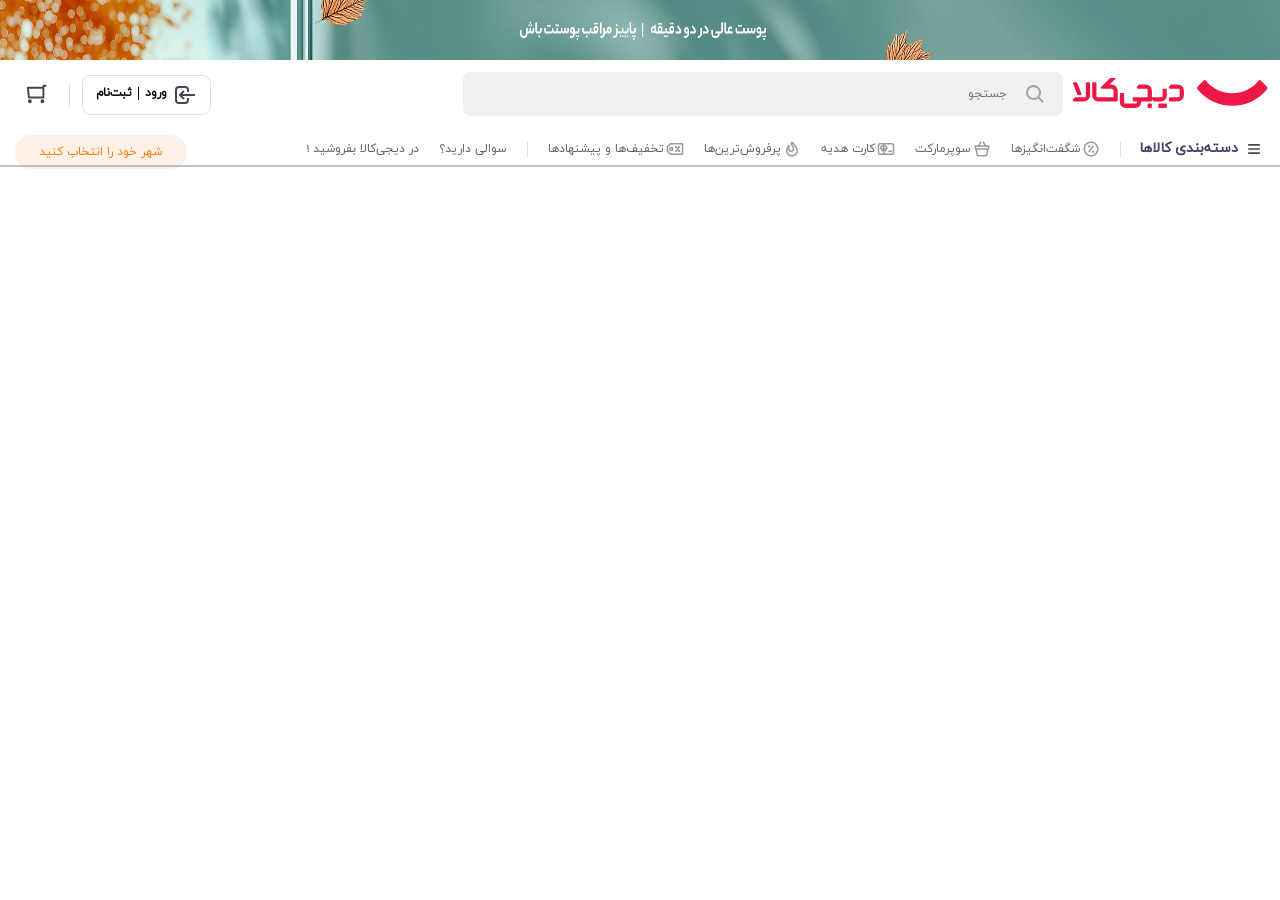
==== index.html @ f6e6ed66 "1.0.0" ====
<!DOCTYPE html>
<html lang="en" dir="rtl">
  <head>
    <meta charset="UTF-8" />
    <meta name="viewport" content="width=device-width, initial-scale=1.0" />
    <link rel="stylesheet" href="./css/main.css" type="text/css" />
    <title>فروشگاه اینترنتی دیجی‌کالا</title>
  </head>
  <body>
    <main>
      <img src="./images/ad/ad.gif" alt="ad" class="ad" />
      <!-- header--starts -->
      <header>
        <div class="headertop">
          <div class="headerlogo">
            <img src="./images/Logos/full-horizontal.svg" alt="digikala" />
          </div>
          <div class="searchboxheader">
            <div class="searchboxcontainer">
              <svg viewBox="0 0 24 24">
                <path
                  fill-rule="evenodd"
                  d="M10.5 18a7.5 7.5 0 115.973-2.963l4.369 4.246-1.394 1.434-4.387-4.263A7.467 7.467 0 0110.5 18zm5.5-7.5a5.5 5.5 0 11-11 0 5.5 5.5 0 0111 0z"
                  clip-rule="evenodd"
                ></path>
              </svg>
              <input type="text" placeholder="جستجو" required />
            </div>
          </div>
          <div class="headerbtns">
            <div class="register">
              <svg viewBox="0 0 24 24">
                <path
                  fill-rule="evenodd"
                  d="M16 15h-2v2a2 2 0 01-2 2H6a2 2 0 01-2-2V7a2 2 0 012-2h6a2 2 0 012 2v2h2V7a4 4 0 00-4-4H6a4 4 0 00-4 4v10a4 4 0 004 4h6a4 4 0 004-4v-2zm6-4H9.414l2.293-2.293-1.414-1.414-4 4a1 1 0 000 1.414l4 4 1.414-1.414L9.414 13H22v-2z"
                  clip-rule="evenodd"
                ></path>
              </svg>
              <span class="vorod">ورود</span>
              <span class="vr__line1"></span>
              <span class="sabtnam">ثبت‌نام</span>
            </div>
            <span class="vr__line2"></span>
            <svg class="cartsvg" viewBox="0 0 24 24">
              <path
                fill-rule="evenodd"
                d="M20 4h2V2h-3a1 1 0 00-1 1v1H3a1 1 0 00-.995 1.1l1 10A1 1 0 004 16h15a1 1 0 001-1V4zm-2 17a2 2 0 110-4 2 2 0 010 4zM5 21a2 2 0 110-4 2 2 0 010 4zm13-7V6H4.105l.8 8H18z"
                clip-rule="evenodd"
              ></path>
            </svg>
          </div>
        </div>
        <div class="headerbottem">
          <nav>
            <div class="navcat">
              <svg viewBox="0 0 24 24">
                <path
                  fill-rule="evenodd"
                  d="M19 8V6H5v2h14zm0 3v2H5v-2h14zm0 5v2H5v-2h14z"
                  clip-rule="evenodd"
                ></path>
              </svg>
              <span>دسته‌بندی کالا‌ها</span>
            </div>
            <div class="navcatcontainer">
              <span class="vr__line"></span>
              <div class="navitem">
                <svg viewBox="0 0 24 24">
                  <path
                    fill-rule="evenodd"
                    d="M15.112 2.234c.687.231 1.153.525 1.895 1.171l.536.474.109.09.142.104.653.42c.837.54 1.244.9 1.663 1.495.381.542.579 1 .794 1.841l.226.941.053.185.049.142.285.719c.36.914.483 1.457.483 2.184 0 .728-.124 1.27-.483 2.184l-.246.615-.08.22-.06.211-.227.941c-.215.842-.413 1.3-.795 1.843-.416.59-.822.95-1.646 1.483l-.67.431-.14.104-.176.147-.471.417c-.742.646-1.208.94-1.898 1.172-.688.23-1.206.272-2.224.199l-.687-.052-.197-.006-.086.001-.212.01-.586.047c-1.018.073-1.537.03-2.23-.201-.686-.231-1.152-.524-1.893-1.17l-.594-.522-.144-.111-.103-.072-.619-.395c-.821-.532-1.229-.894-1.643-1.483-.417-.593-.614-1.085-.855-2.085l-.146-.621-.061-.225-.06-.179-.285-.719C2.123 13.27 2 12.729 2 12c0-.727.124-1.27.483-2.184l.285-.717.082-.258.039-.147.146-.621.118-.46c.195-.707.39-1.131.737-1.624.414-.59.82-.95 1.643-1.483l.552-.352.153-.104.16-.123.124-.105.47-.417c.743-.646 1.209-.94 1.897-1.171.69-.232 1.209-.274 2.227-.2l.7.052.228.005.275-.013.564-.044c1.02-.074 1.539-.031 2.229.2zm-1.931 1.784l-.89.065c-.105.006-.2.008-.291.008l-.275-.007-.156-.009-.563-.044-.385-.024c-.514-.024-.767.012-1.094.122l-.108.039c-.35.132-.62.313-1.138.767l-.55.486-.155.125-.142.107-.23.158-.72.462c-.517.343-.733.545-.958.866-.23.326-.347.596-.51 1.247l-.193.815-.05.19-.05.17-.094.271-.345.87C4.061 11.287 4 11.594 4 12l.002.12c.012.35.082.65.282 1.18l.37.934.07.21.074.257.219.914c.162.65.28.92.51 1.247.247.352.485.564 1.121.973l.559.356c.118.077.204.138.296.207l.073.056.241.2.464.411c.569.5.839.67 1.241.805.404.135.694.159 1.484.1l.306-.025.555-.034.133-.002c.09 0 .186.003.291.008l.166.01.536.043c.79.059 1.08.035 1.478-.098.407-.138.678-.308 1.247-.807l.387-.344.212-.182.181-.142.186-.133.108-.073.721-.462c.518-.342.735-.546.96-.866.25-.357.367-.644.554-1.431l.091-.391c.032-.138.059-.245.084-.34l.075-.26.094-.273.345-.869c.223-.587.284-.894.284-1.299 0-.405-.061-.712-.284-1.299l-.37-.934-.095-.293-.075-.274-.149-.631-.098-.39c-.109-.402-.203-.64-.34-.865l-.115-.175c-.226-.32-.441-.523-.96-.866l-.624-.4a7.664 7.664 0 01-.255-.17l-.212-.157-.155-.126-.697-.613c-.42-.357-.669-.516-.977-.634l-.218-.074c-.322-.098-.603-.12-1.195-.081zM16 15.5a1.5 1.5 0 10-3 0 1.5 1.5 0 003 0zm-1.8-8.1l1.6 1.2-6 8-1.6-1.2 6-8zM11 8.5a1.5 1.5 0 10-3 0 1.5 1.5 0 003 0z"
                    clip-rule="evenodd"
                  ></path>
                </svg>
                <span>شگفت‌انگیزها</span>
              </div>
              <div class="navitem">
                <svg viewBox="0 0 24 24">
                  <path
                    fill-rule="evenodd"
                    d="M17.118034,7 L20,7 C21.1045695,7 22,7.8954305 22,9 L22,11 C22,11.8400191 21.4821261,12.5590822 20.7482321,12.8553354 C20.7516471,12.9031122 20.7533839,12.9513533 20.7533839,13 C20.7533839,13.1459247 20.7374136,13.2914111 20.7057581,13.4338609 L19.1502025,20.4338609 C18.9468525,21.348936 18.1352257,22 17.1978284,22 L6.80217161,22 C5.86477431,22 5.05314751,21.348936 4.84979749,20.4338609 L3.29424193,13.4338609 C3.25094564,13.2390276 3.23766963,13.0445179 3.25133987,12.8551625 C2.51767261,12.5588026 2,11.8398557 2,11 L2,9 C2,7.8954305 2.8954305,7 4,7 L6.88196601,7 L9.10557281,2.5527864 C9.35256206,2.05880791 9.9532351,1.85858356 10.4472136,2.10557281 C10.9411921,2.35256206 11.1414164,2.9532351 10.8944272,3.4472136 L9.11803399,7 L14.881966,7 L13.1055728,3.4472136 C12.8585836,2.9532351 13.0588079,2.35256206 13.5527864,2.10557281 C14.0467649,1.85858356 14.6474379,2.05880791 14.8944272,2.5527864 L17.118034,7 Z M18.0002188,9 C17.9999331,9.36654113 17.7973775,9.71934526 17.4472136,9.89442719 C16.9532351,10.1414164 16.3525621,9.94119209 16.1055728,9.4472136 L15.881966,9 L8.11803399,9 L7.89442719,9.4472136 C7.64743794,9.94119209 7.0467649,10.1414164 6.5527864,9.89442719 C6.20262255,9.71934526 6.00006692,9.36654113 5.99978125,9 L4,9 L4,11 L20,11 L20,9 L18.0002188,9 Z M5.24661605,13 L6.80217161,20 L17.1978284,20 L18.7533839,13 L5.24661605,13 Z"
                  />
                </svg>
                <span>سوپرمارکت</span>
              </div>
              <div class="navitem">
                <svg viewBox="0 0 18 18">
                  <path d="M11.25 10.5H15V12h-3.75v-1.5z"></path>
                  <path
                    fill-rule="evenodd"
                    d="M3 3h12a2.25 2.25 0 012.25 2.25v7.5A2.25 2.25 0 0115 15H3a2.25 2.25 0 01-2.25-2.25v-7.5A2.25 2.25 0 013 3zm0 1.5a.75.75 0 00-.75.75v7.5c0 .414.336.75.75.75h3v-2.69l-.97.97-1.06-1.06.988-.989A2.25 2.25 0 116 5.378V4.5H3zm3 3.75V7.5a.75.75 0 10-.75.75H6zm1.5-2.872V4.5H15a.75.75 0 01.75.75v7.5a.75.75 0 01-.75.75H7.5v-2.69l.97.97 1.06-1.06-.988-.989A2.25 2.25 0 107.5 5.378zm0 2.872h.75a.75.75 0 10-.75-.75v.75z"
                    clip-rule="evenodd"
                  ></path>
                </svg>
                <span>کارت هدیه</span>
              </div>
              <div class="navitem">
                <svg viewBox="0 0 24 24">
                  <path
                    fill-rule="evenodd"
                    d="M12.015 9.105c.222.397.41.73.466.842.361.724.519 1.31.519 2.053a2 2 0 01-4 0l.003-4.557c0-.953-1.206-1.367-1.79-.613C5.087 9.572 4 11.906 4 13.889 4 18.365 7.578 22 12 22c4.422 0 8-3.635 8-8.111 0-2.968-2.45-6.78-7.295-11.598a1 1 0 00-1.6.262c-.807 1.615-.807 3.28 0 4.894.178.356.582 1.076.91 1.658zM7 12a4 4 0 108 0c0-1.078-.238-1.962-.73-2.947-.079-.156-.31-.569-.566-1.024a50.532 50.532 0 01-.81-1.476c-.273-.546-.404-1.079-.393-1.612C16.18 8.811 18 11.834 18 13.889 18 17.267 15.31 20 12 20s-6-2.733-6-6.111c0-.87.33-1.925 1-3.154V12z"
                    clip-rule="evenodd"
                  ></path>
                </svg>
                <span>پرفروش‌ترین‌ها</span>
              </div>
              <div class="navitem">
                <svg viewBox="0 0 24 24">
                  <path
                    fill-rule="evenodd"
                    d="M22 4a1 1 0 011 1v14a1 1 0 01-1 1H6a1 1 0 01-.707-.293l-4-4A1 1 0 011 15V9a1 1 0 01.293-.707l4-4A1 1 0 016 4h16zm-1 2H6.414L3 9.414v5.172L6.414 18H21V6zm-6 3.5a1.5 1.5 0 11-3 0 1.5 1.5 0 013 0zm2.5 6.5a1.5 1.5 0 100-3 1.5 1.5 0 000 3zM10 12a3 3 0 11-6 0 3 3 0 016 0zm-4 0a1 1 0 102 0 1 1 0 00-2 0zm12.848-3.47l-5 8-1.696-1.06 5-8 1.696 1.06z"
                    clip-rule="evenodd"
                  ></path>
                </svg>
                <span>تخفیف‌ها و پیشنهادها</span>
              </div>
              <span class="vr__line"></span>
              <div class="navitem">
                <span>سوالی دارید؟ </span>
              </div>
              <div class="navitem">
                <span>در دیجی‌کالا بفروشید ! </span>
              </div>
            </div>
            <div class="loc">
              <div class="locplace">
                <svg></svg>
                <span>شهر خود را انتخاب کنید</span>
              </div>
            </div>
          </nav>
        </div>
      </header>
      <!-- header---Ends -->
    </main>
  </body>
</html>
---- css/main.css ----
@import "./setting.css";
@import "./header.css";
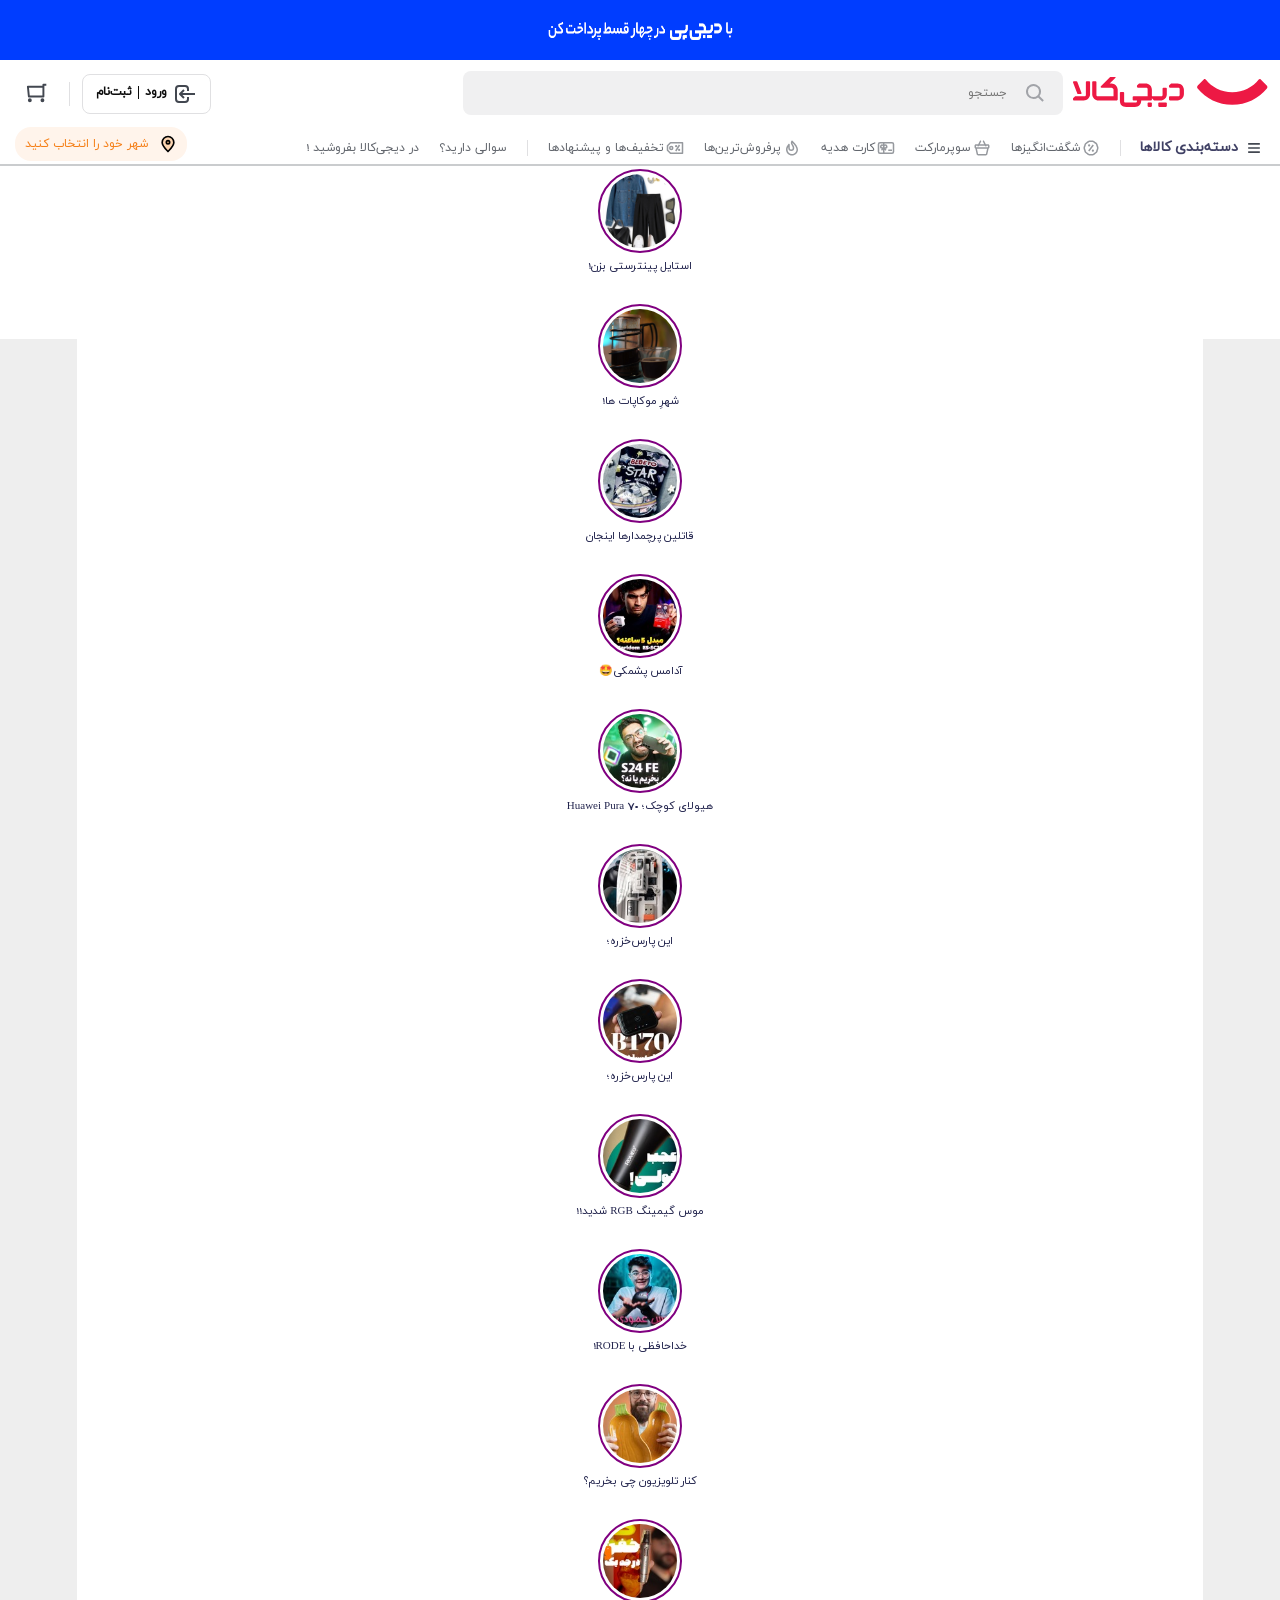
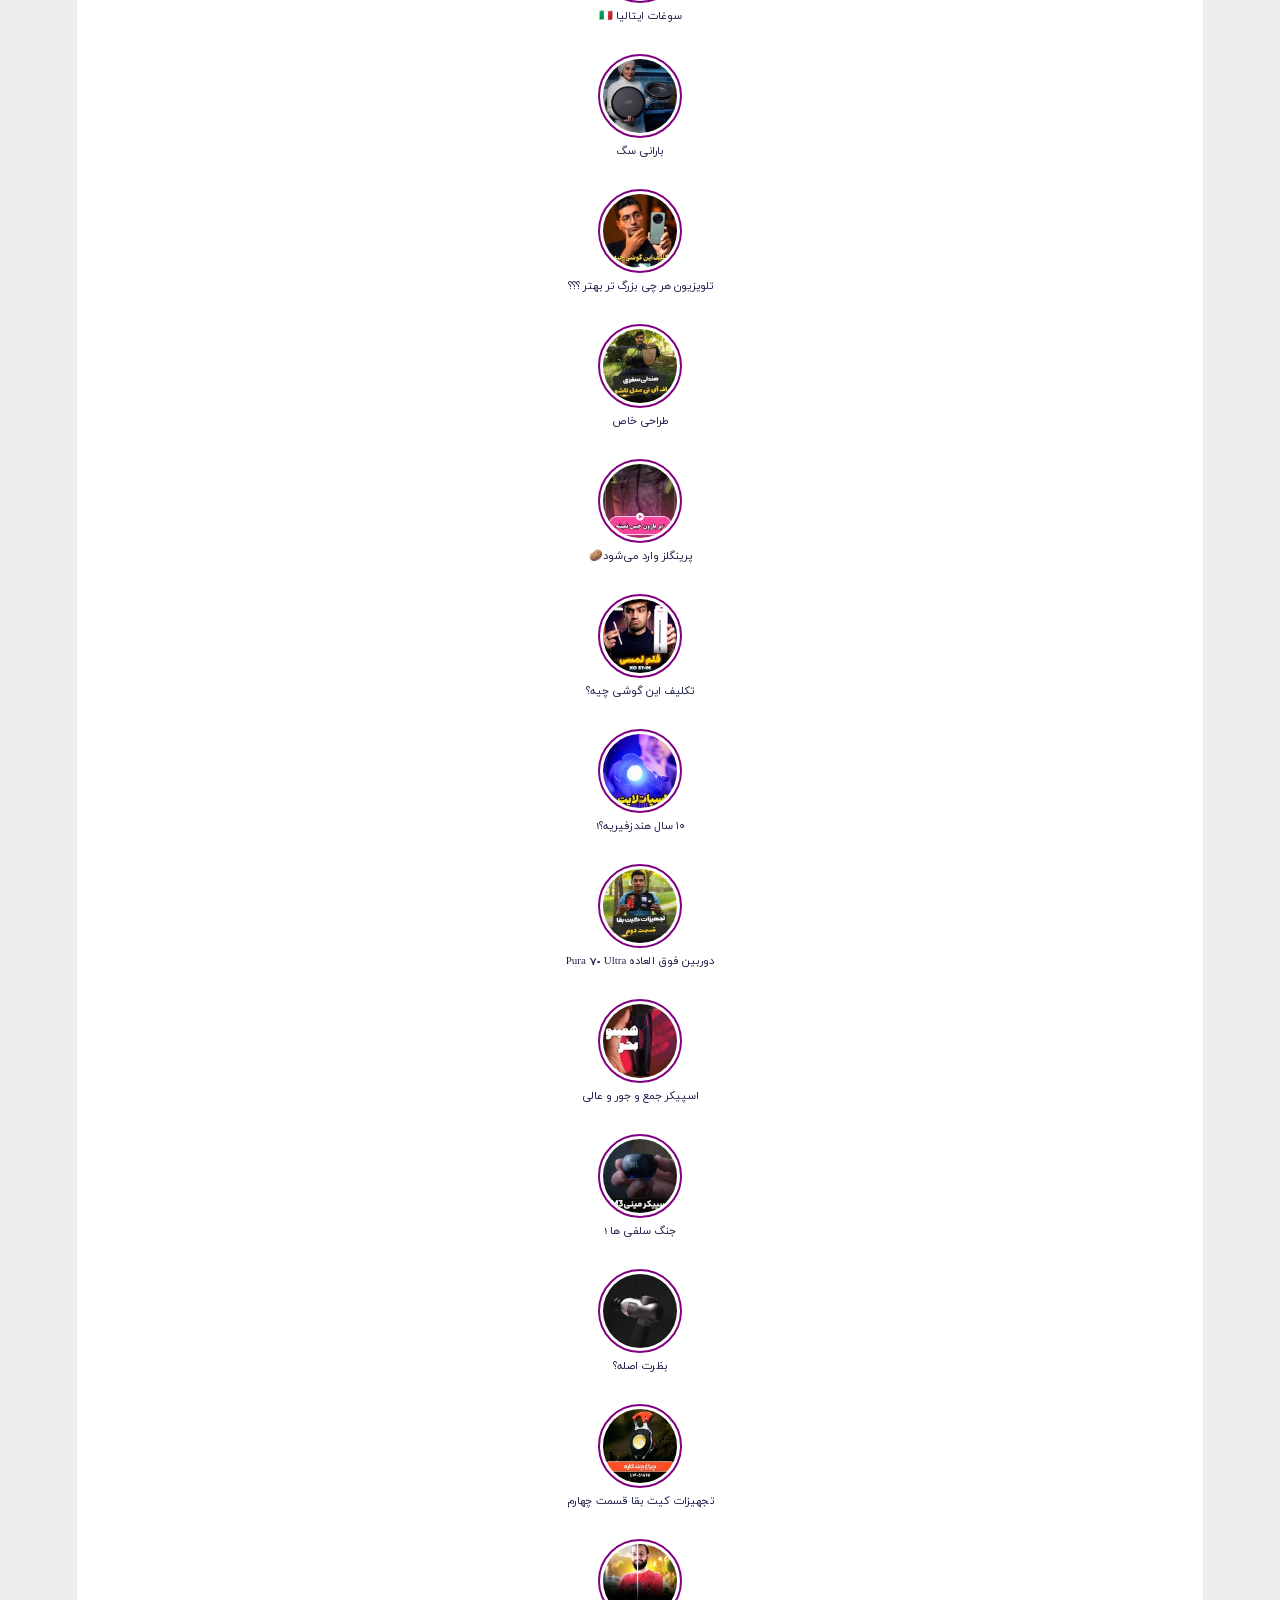
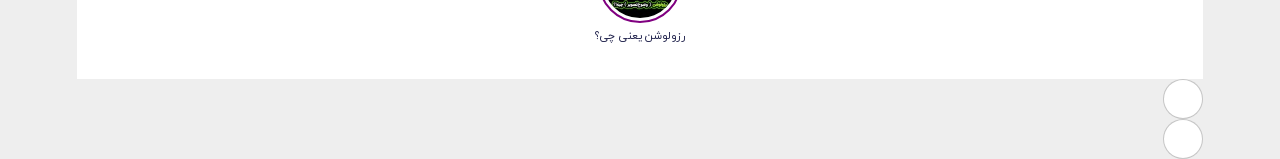
==== commit c09ecd42: "1.0.l" ====
--- a/index.html
+++ b/index.html
@@ -3,6 +3,7 @@
   <head>
     <meta charset="UTF-8" />
     <meta name="viewport" content="width=device-width, initial-scale=1.0" />
+    <link rel="stylesheet" href="./node_modules/swiper/swiper-bundle.min.css" />
     <link rel="stylesheet" href="./css/main.css" type="text/css" />
     <title>فروشگاه اینترنتی دیجی‌کالا</title>
   </head>
@@ -124,7 +125,22 @@
             </div>
             <div class="loc">
               <div class="locplace">
-                <svg></svg>
+                <svg viewBox="0 0 24 24">
+                  <path
+                    d="M12 21C15.5 17.4 19 14.1764 19 10.2C19 6.22355 15.866 3 12 3C8.13401 3 5 6.22355 5 10.2C5 14.1764 8.5 17.4 12 21Z"
+                    stroke="#000000"
+                    stroke-width="2"
+                    stroke-linecap="round"
+                    stroke-linejoin="round"
+                  />
+                  <path
+                    d="M12 12C13.1046 12 14 11.1046 14 10C14 8.89543 13.1046 8 12 8C10.8954 8 10 8.89543 10 10C10 11.1046 10.8954 12 12 12Z"
+                    stroke="#000000"
+                    stroke-width="2"
+                    stroke-linecap="round"
+                    stroke-linejoin="round"
+                  />
+                </svg>
                 <span>شهر خود را انتخاب کنید</span>
               </div>
             </div>
@@ -132,6 +148,227 @@
         </div>
       </header>
       <!-- header---Ends -->
+      <!-- Story swiper starts -->
+      <div class="story">
+        <div class="storybar">
+          <div class="swiper storyswiper">
+            <div class="swiper-wrapper">
+              <div class="swiper-slide">
+                <div class="storycontainer">
+                  <div class="storyimg">
+                    <img src="./images/story/story-1.jpg" alt="st1" />
+                  </div>
+                  <div class="storytxt"><span>استایل پینترستی بزن!</span></div>
+                </div>
+              </div>
+              <div class="swiper-slide">
+                <div class="storycontainer">
+                  <div class="storyimg">
+                    <img src="./images/story/story-2.jpg" alt="st1" />
+                  </div>
+                  <div class="storytxt"><span>شهرِ موکاپات ها!</span></div>
+                </div>
+              </div>
+              <div class="swiper-slide">
+                <div class="storycontainer">
+                  <div class="storyimg">
+                    <img src="./images/story/story-3.jpg" alt="st1" />
+                  </div>
+                  <div class="storytxt">
+                    <span>قاتلین پرچمدارها اینجان</span>
+                  </div>
+                </div>
+              </div>
+              <div class="swiper-slide">
+                <div class="storycontainer">
+                  <div class="storyimg">
+                    <img src="./images/story/story-4.jpg" alt="st1" />
+                  </div>
+                  <div class="storytxt"><span>آدامس پشمکی🤩</span></div>
+                </div>
+              </div>
+              <div class="swiper-slide">
+                <div class="storycontainer">
+                  <div class="storyimg">
+                    <img src="./images/story/story-5.jpg" alt="st1" />
+                  </div>
+                  <div class="storytxt">
+                    <span>هیولای کوچک؛ Huawei Pura 70</span>
+                  </div>
+                </div>
+              </div>
+              <div class="swiper-slide">
+                <div class="storycontainer">
+                  <div class="storyimg">
+                    <img src="./images/story/story-6.jpg" alt="st1" />
+                  </div>
+                  <div class="storytxt"><span>اين پارس‌خزره؛</span></div>
+                </div>
+              </div>
+              <div class="swiper-slide">
+                <div class="storycontainer">
+                  <div class="storyimg">
+                    <img src="./images/story/story-7.jpg" alt="st1" />
+                  </div>
+                  <div class="storytxt"><span> اين پارس‌خزره؛</span></div>
+                </div>
+              </div>
+              <div class="swiper-slide">
+                <div class="storycontainer">
+                  <div class="storyimg">
+                    <img src="./images/story/story-8.jpg" alt="st1" />
+                  </div>
+                  <div class="storytxt"><span>موس گیمینگ RGB شدید!!</span></div>
+                </div>
+              </div>
+              <div class="swiper-slide">
+                <div class="storycontainer">
+                  <div class="storyimg">
+                    <img src="./images/story/story-9.jpg" alt="st1" />
+                  </div>
+                  <div class="storytxt"><span> خداحافظی با RODE!</span></div>
+                </div>
+              </div>
+              <div class="swiper-slide">
+                <div class="storycontainer">
+                  <div class="storyimg">
+                    <img src="./images/story/story-10.jpg" alt="st1" />
+                  </div>
+                  <div class="storytxt">
+                    <span>کنار تلویزیون چی بخریم؟</span>
+                  </div>
+                </div>
+              </div>
+              <div class="swiper-slide">
+                <div class="storycontainer">
+                  <div class="storyimg">
+                    <img src="./images/story/story-11.jpg" alt="st1" />
+                  </div>
+                  <div class="storytxt"><span>سوغات ایتالیا 🇮🇹</span></div>
+                </div>
+              </div>
+              <div class="swiper-slide">
+                <div class="storycontainer">
+                  <div class="storyimg">
+                    <img src="./images/story/story-12.jpg" alt="st1" />
+                  </div>
+                  <div class="storytxt"><span>بارانی سگ</span></div>
+                </div>
+              </div>
+              <div class="swiper-slide">
+                <div class="storycontainer">
+                  <div class="storyimg">
+                    <img src="./images/story/story-13.jpg" alt="st1" />
+                  </div>
+                  <div class="storytxt">
+                    <span>تلویزیون هر چی بزرگ تر بهتر ؟؟؟</span>
+                  </div>
+                </div>
+              </div>
+              <div class="swiper-slide">
+                <div class="storycontainer">
+                  <div class="storyimg">
+                    <img src="./images/story/story-14.jpg" alt="st1" />
+                  </div>
+                  <div class="storytxt"><span>طراحی خاص</span></div>
+                </div>
+              </div>
+              <div class="swiper-slide">
+                <div class="storycontainer">
+                  <div class="storyimg">
+                    <img src="./images/story/story-15.jpg" alt="st1" />
+                  </div>
+                  <div class="storytxt"><span>پرینگلز وارد می‌شود🥔</span></div>
+                </div>
+              </div>
+              <div class="swiper-slide">
+                <div class="storycontainer">
+                  <div class="storyimg">
+                    <img src="./images/story/story-16.jpg" alt="st1" />
+                  </div>
+                  <div class="storytxt"><span>تکلیف این گوشی چیه؟</span></div>
+                </div>
+              </div>
+              <div class="swiper-slide">
+                <div class="storycontainer">
+                  <div class="storyimg">
+                    <img src="./images/story/story-17.jpg" alt="st1" />
+                  </div>
+                  <div class="storytxt"><span>۱۰ سال هندزفیریه؟!</span></div>
+                </div>
+              </div>
+              <div class="swiper-slide">
+                <div class="storycontainer">
+                  <div class="storyimg">
+                    <img src="./images/story/story-18.jpg" alt="st1" />
+                  </div>
+                  <div class="storytxt">
+                    <span>دوربین فوق العاده Pura 70 Ultra</span>
+                  </div>
+                </div>
+              </div>
+              <div class="swiper-slide">
+                <div class="storycontainer">
+                  <div class="storyimg">
+                    <img src="./images/story/story-19.jpg" alt="st1" />
+                  </div>
+                  <div class="storytxt">
+                    <span>اسپیکر جمع و جور و عالی</span>
+                  </div>
+                </div>
+              </div>
+              <div class="swiper-slide">
+                <div class="storycontainer">
+                  <div class="storyimg">
+                    <img src="./images/story/story-20.jpg" alt="st1" />
+                  </div>
+                  <div class="storytxt"><span>جنگ سلفی ها !</span></div>
+                </div>
+              </div>
+              <div class="swiper-slide">
+                <div class="storycontainer">
+                  <div class="storyimg">
+                    <img src="./images/story/story-21.jpg" alt="st1" />
+                  </div>
+                  <div class="storytxt"><span>بظرت اصله؟</span></div>
+                </div>
+              </div>
+              <div class="swiper-slide">
+                <div class="storycontainer">
+                  <div class="storyimg">
+                    <img src="./images/story/story-22.jpg" alt="st1" />
+                  </div>
+                  <div class="storytxt">
+                    <span>تجهیزات کیت بقا قسمت چهارم</span>
+                  </div>
+                </div>
+              </div>
+              <div class="swiper-slide">
+                <div class="storycontainer">
+                  <div class="storyimg">
+                    <img src="./images/story/story-23.jpg" alt="st1" />
+                  </div>
+                  <div class="storytxt"><span>رزولوشن یعنی چی؟</span></div>
+                </div>
+              </div>
+            </div>
+            <div class="swiper-button-next"></div>
+            <div class="swiper-button-prev"></div>
+          </div>
+        </div>
+      </div>
+      <!-- story swiper Ends -->
     </main>
+    <script src="./node_modules/swiper/swiper-bundle.min.js"></script>
+    <script>
+      var swiper = new Swiper(".storyswiper", {
+        slidesPerView: 12,
+        spaceBetween: 0,
+        navigation: {
+          nextEl: ".swiper-button-next",
+          prevEl: ".swiper-button-prev",
+        },
+      });
+    </script>
   </body>
 </html>
--- a/css/main.css
+++ b/css/main.css
@@ -1,2 +1,5 @@
 @import "./setting.css";
 @import "./header.css";
+@import "./story.css";
+@import "./swiper.css";
+
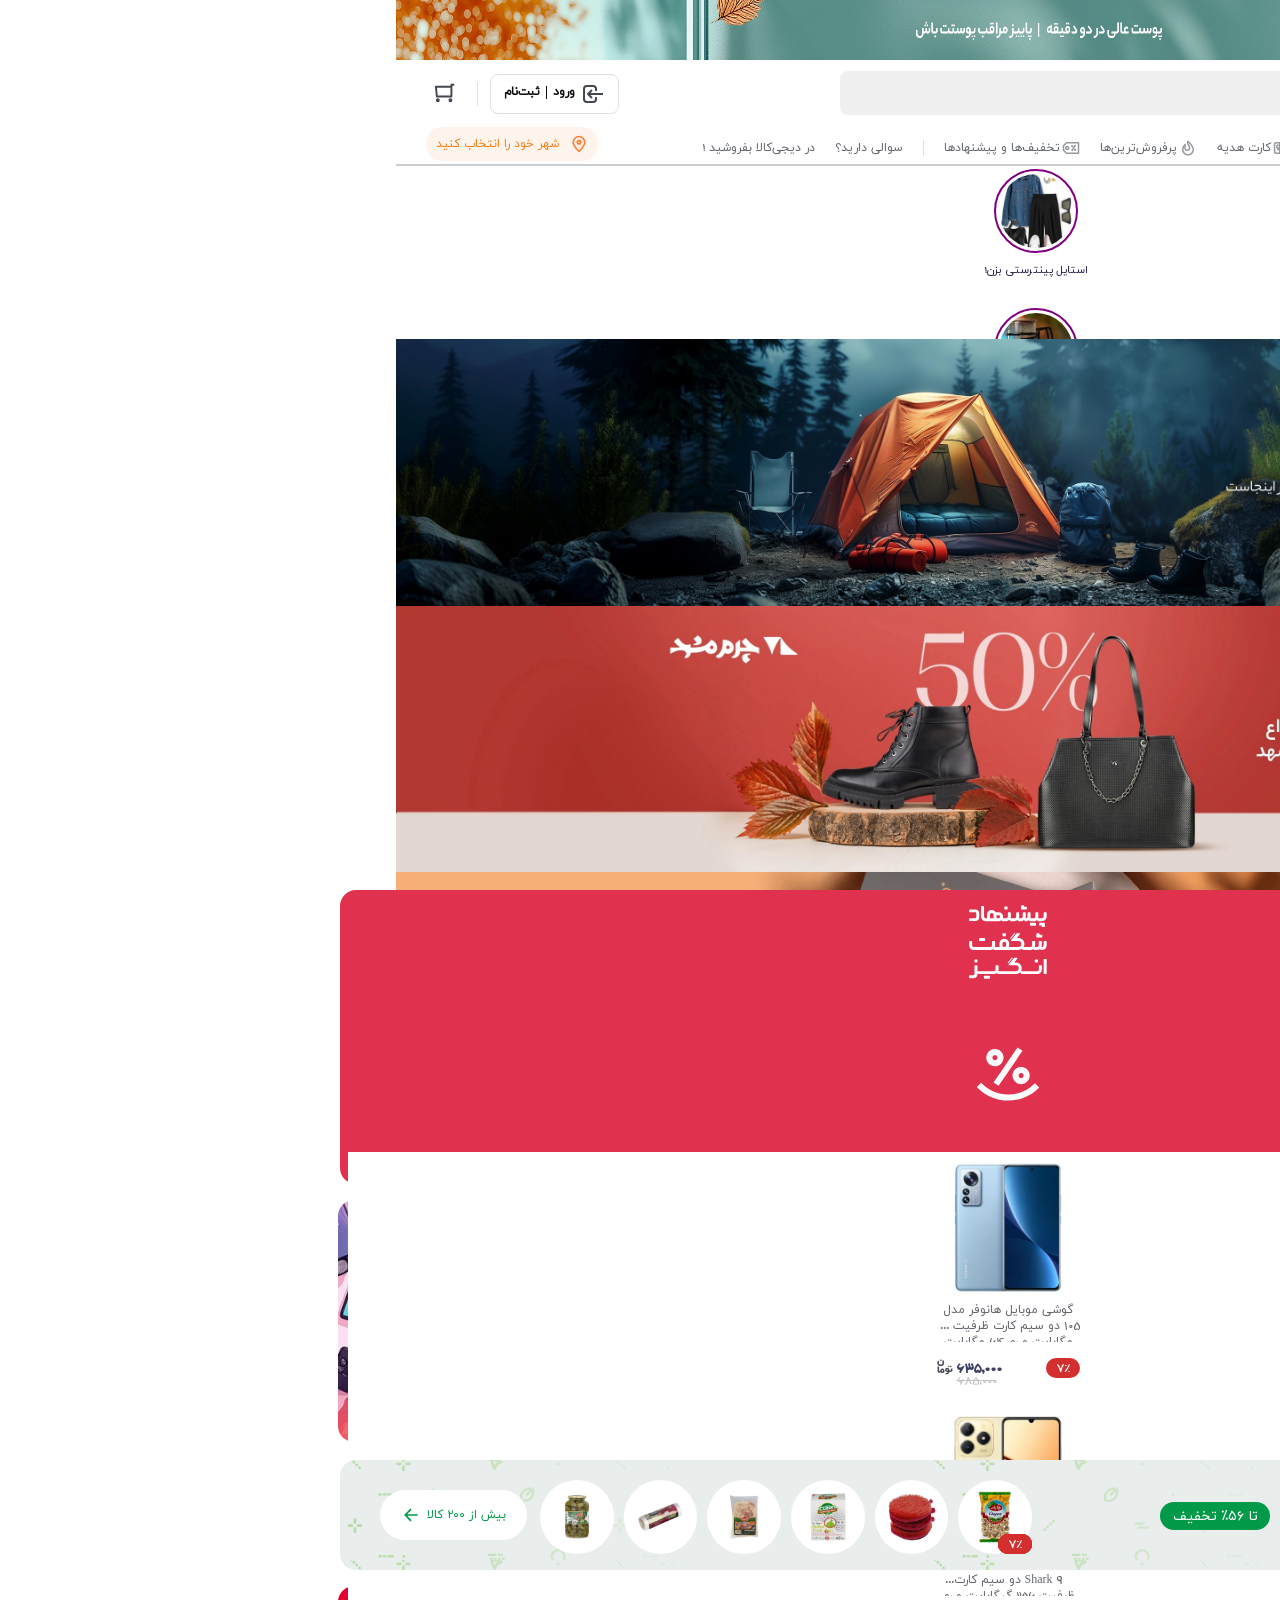
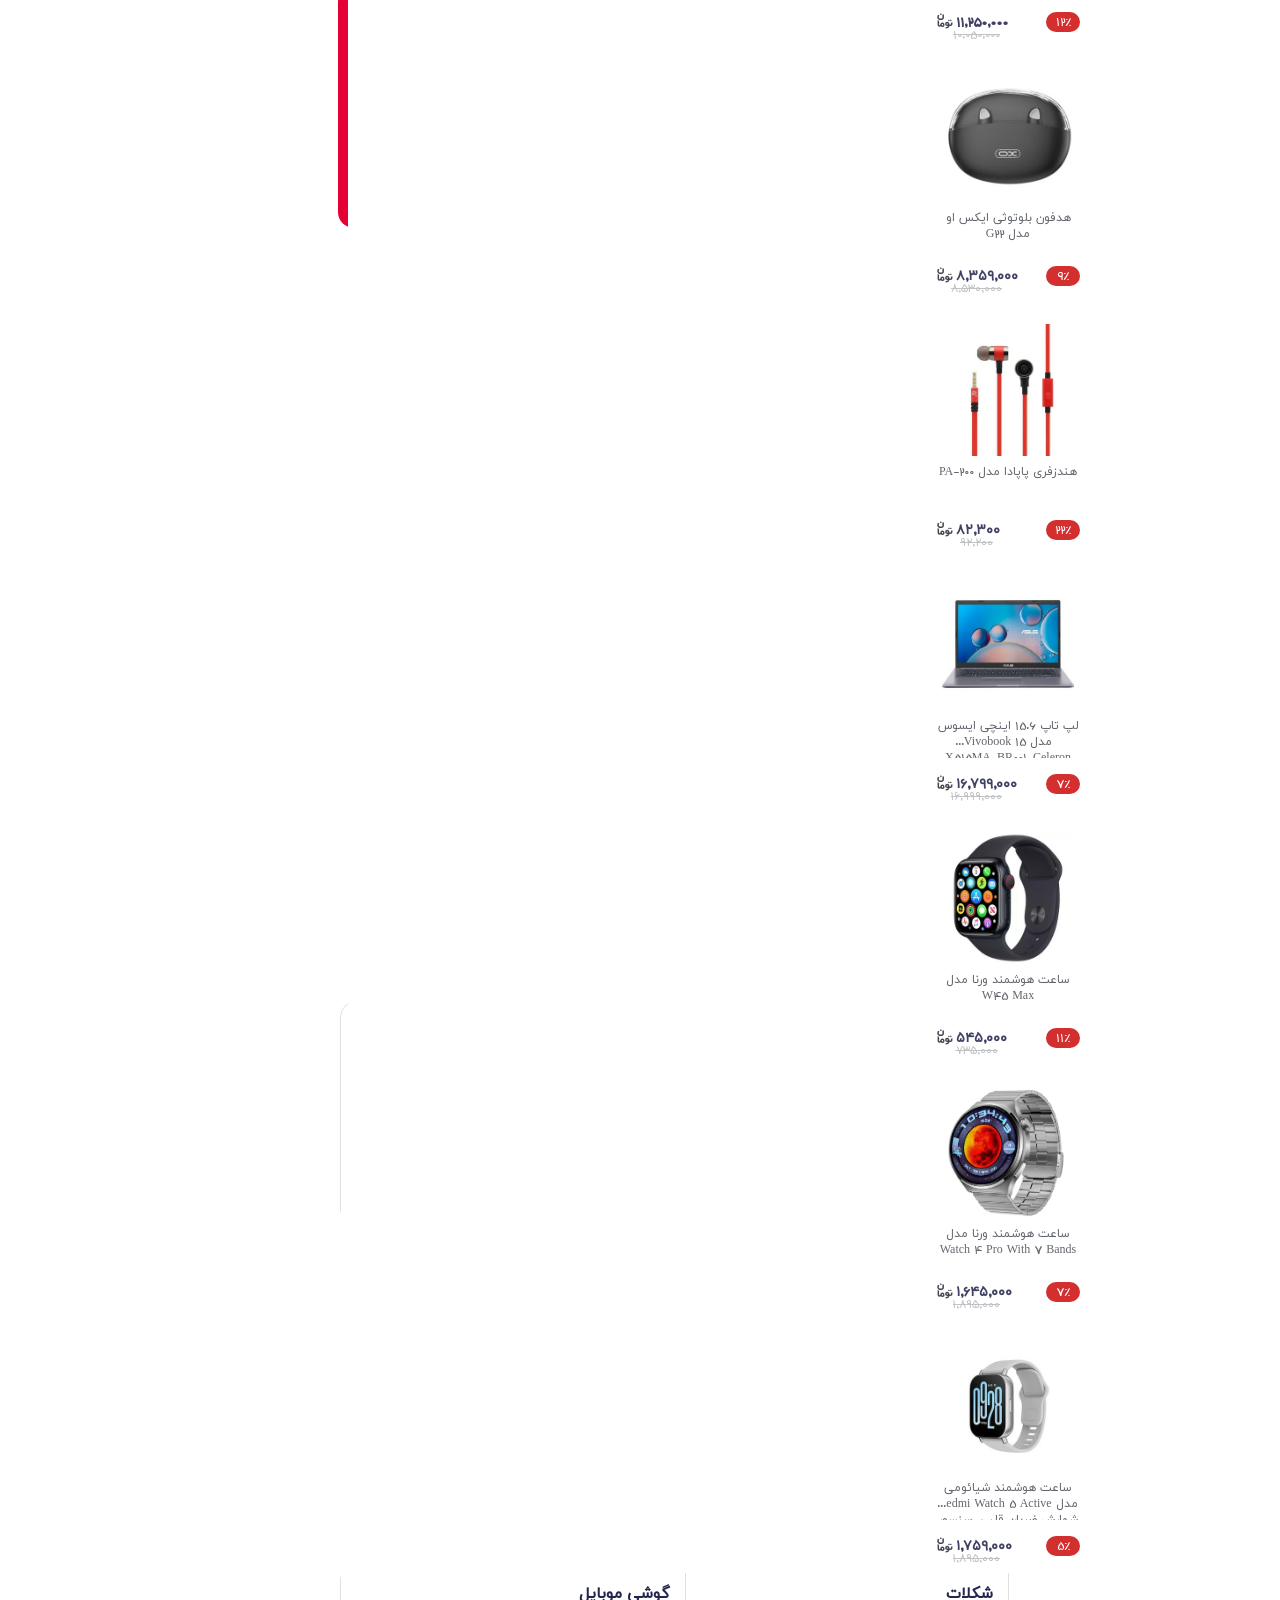
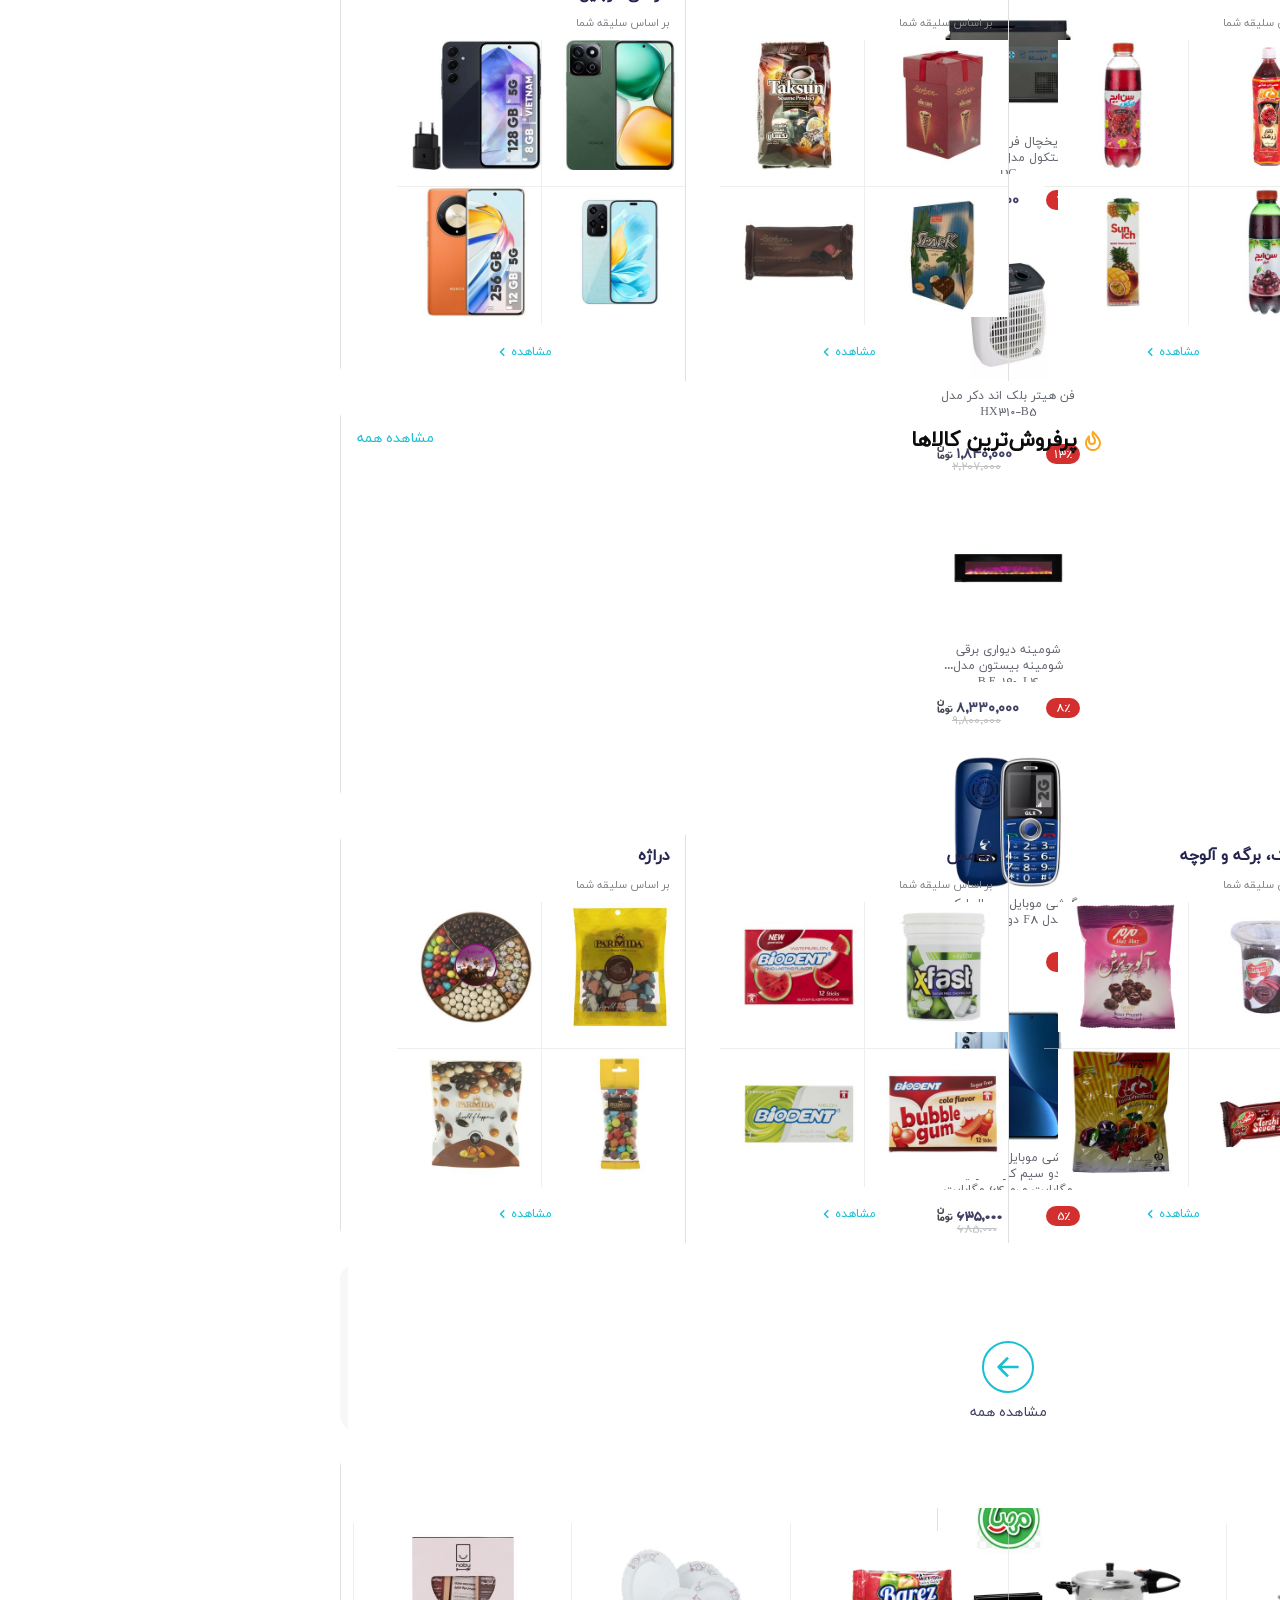
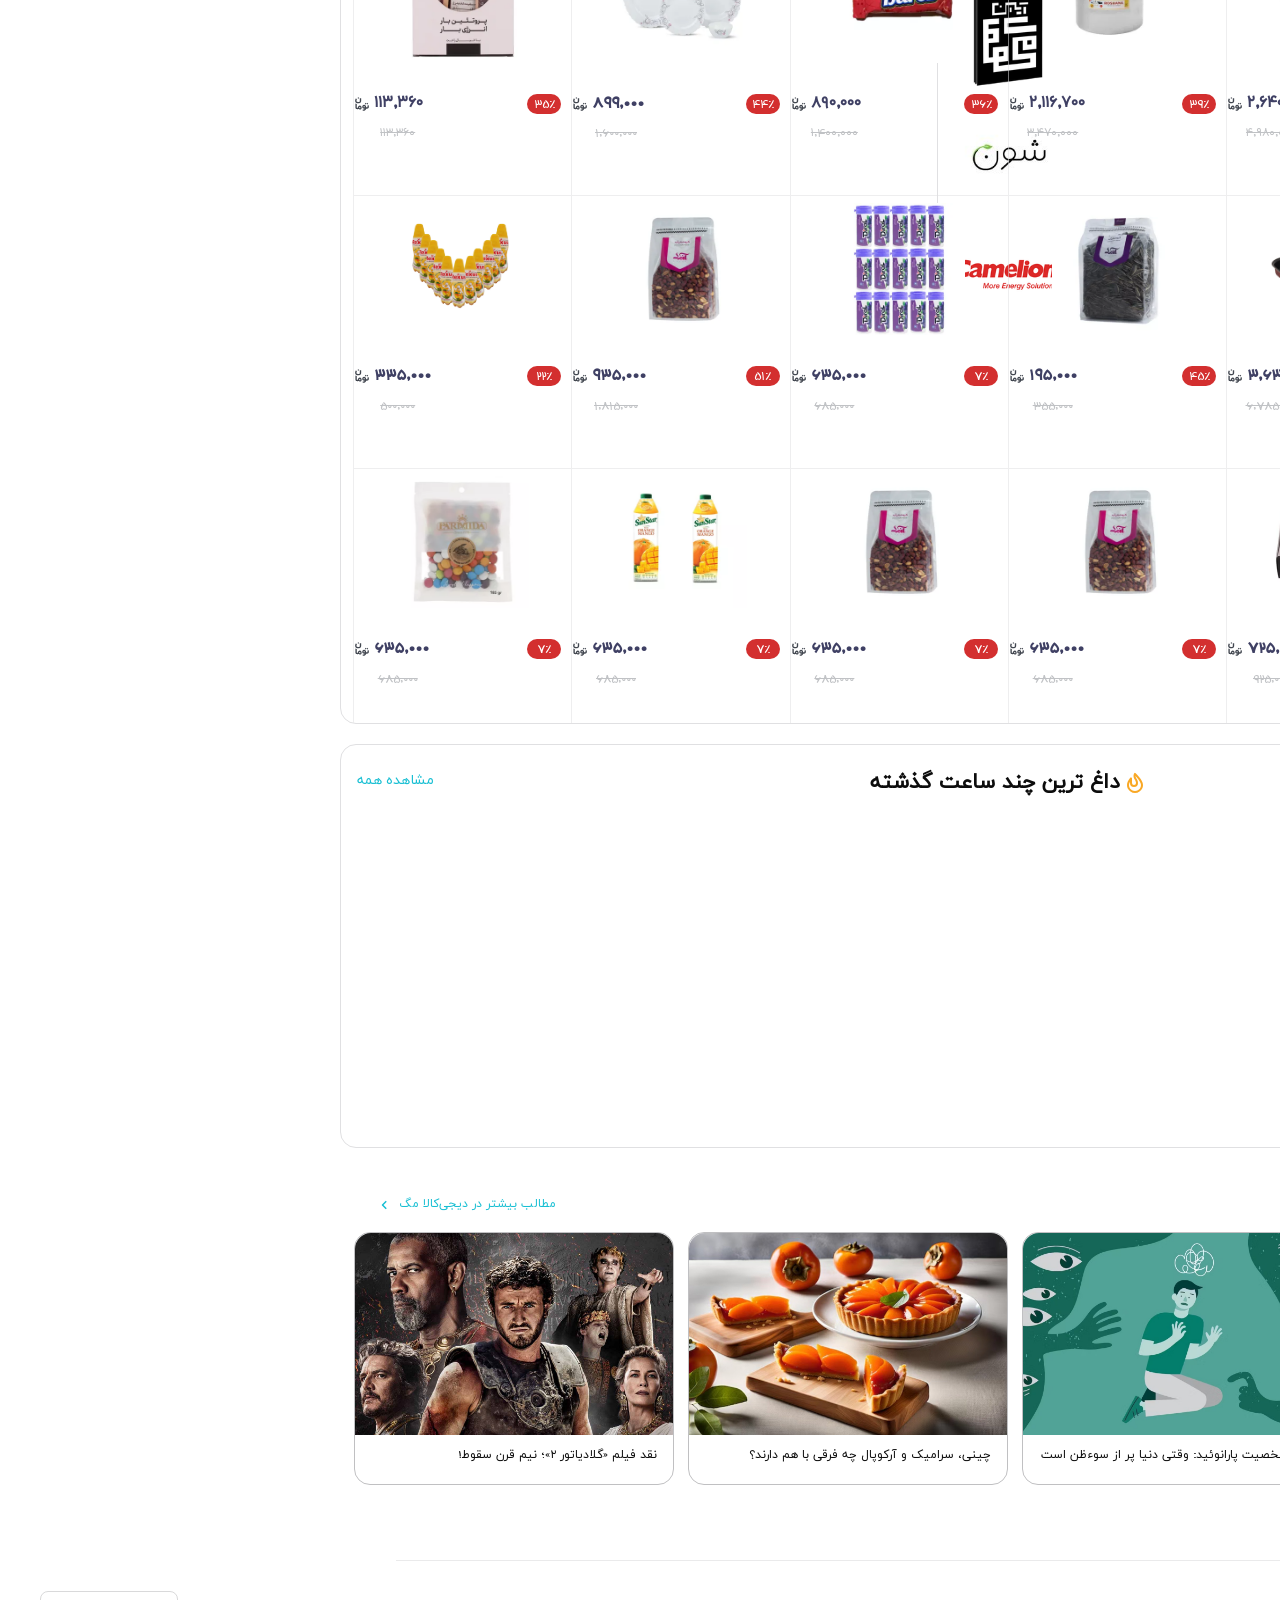
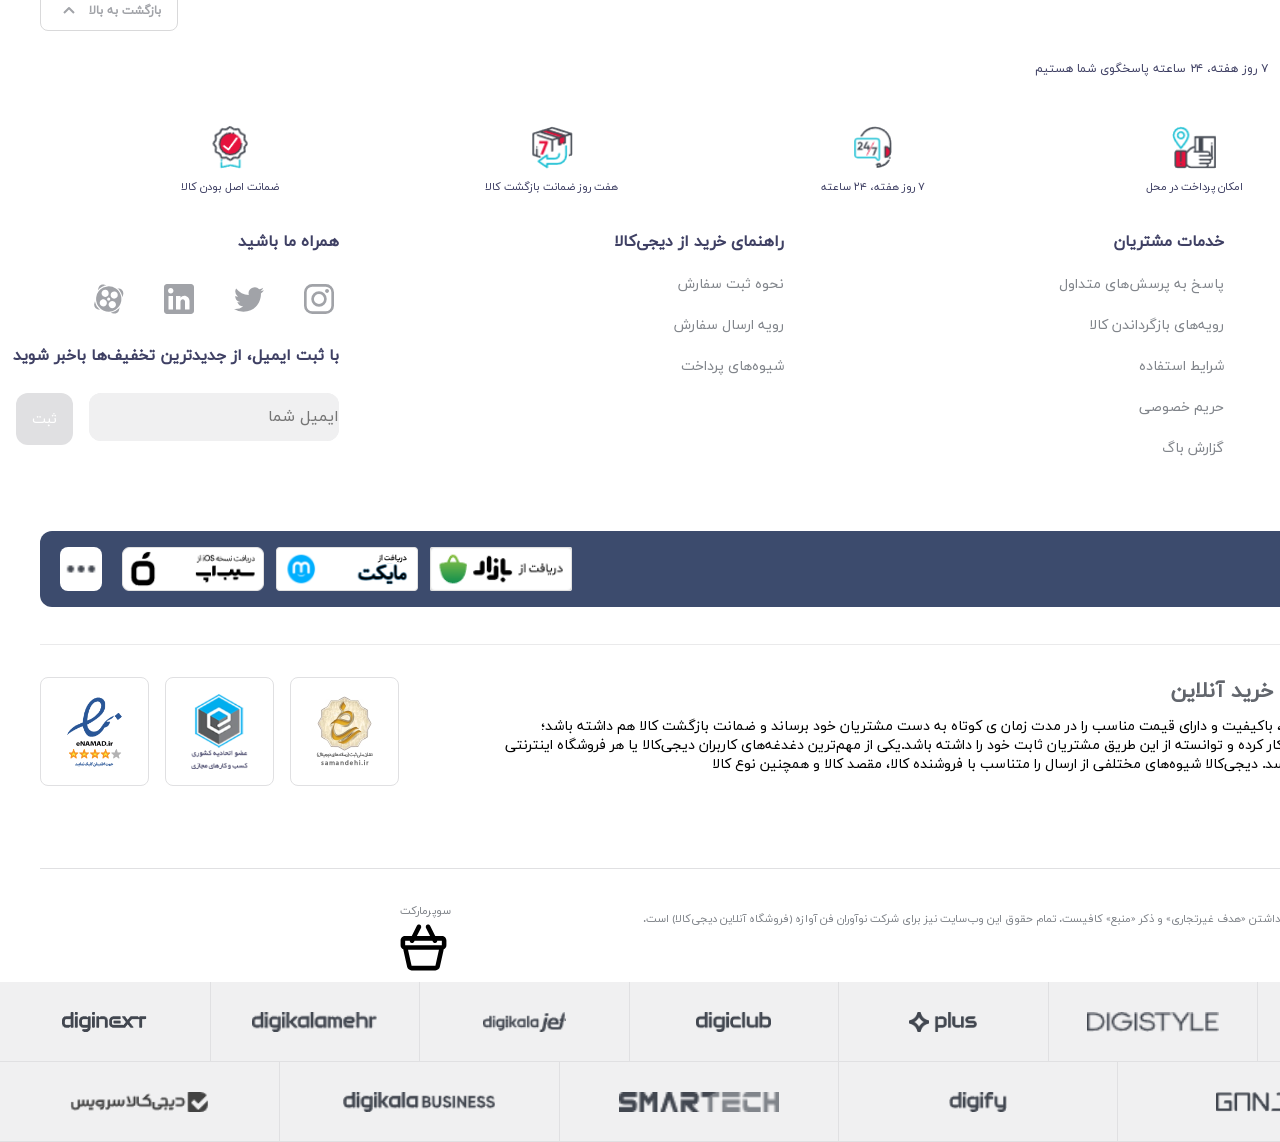
==== commit 37790576: "2.0.0" ====
--- a/index.html
+++ b/index.html
@@ -29,7 +29,7 @@
             </div>
           </div>
           <div class="headerbtns">
-            <div class="register">
+            <a href="./login.html" class="register">
               <svg viewBox="0 0 24 24">
                 <path
                   fill-rule="evenodd"
@@ -40,7 +40,7 @@
               <span class="vorod">ورود</span>
               <span class="vr__line1"></span>
               <span class="sabtnam">ثبت‌نام</span>
-            </div>
+            </a>
             <span class="vr__line2"></span>
             <svg class="cartsvg" viewBox="0 0 24 24">
               <path
@@ -128,14 +128,14 @@
                 <svg viewBox="0 0 24 24">
                   <path
                     d="M12 21C15.5 17.4 19 14.1764 19 10.2C19 6.22355 15.866 3 12 3C8.13401 3 5 6.22355 5 10.2C5 14.1764 8.5 17.4 12 21Z"
-                    stroke="#000000"
+                    stroke="#F58440"
                     stroke-width="2"
                     stroke-linecap="round"
                     stroke-linejoin="round"
                   />
                   <path
                     d="M12 12C13.1046 12 14 11.1046 14 10C14 8.89543 13.1046 8 12 8C10.8954 8 10 8.89543 10 10C10 11.1046 10.8954 12 12 12Z"
-                    stroke="#000000"
+                    stroke="#F58440"
                     stroke-width="2"
                     stroke-linecap="round"
                     stroke-linejoin="round"
@@ -166,7 +166,7 @@
                   <div class="storyimg">
                     <img src="./images/story/story-2.jpg" alt="st1" />
                   </div>
-                  <div class="storytxt"><span>شهرِ موکاپات ها!</span></div>
+                  <div class="storytxt"><span>شهرِ موکاپات ها</span></div>
                 </div>
               </div>
               <div class="swiper-slide">
@@ -210,7 +210,7 @@
                   <div class="storyimg">
                     <img src="./images/story/story-7.jpg" alt="st1" />
                   </div>
-                  <div class="storytxt"><span> اين پارس‌خزره؛</span></div>
+                  <div class="storytxt"><span>هندزفری شیشه‌ای!</span></div>
                 </div>
               </div>
               <div class="swiper-slide">
@@ -358,11 +358,1973 @@
         </div>
       </div>
       <!-- story swiper Ends -->
+      <!-- autoswiper Starts -->
+      <div class="autoswiperplace">
+        <div class="swiper autoswiper">
+          <div class="swiper-wrapper">
+            <div class="swiper-slide">
+              <img src="./images/autoswiper/autoswiper1.jpg" alt="" />
+            </div>
+            <div class="swiper-slide">
+              <img src="./images/autoswiper/autoswiper2.jpg" alt="" />
+            </div>
+            <div class="swiper-slide">
+              <img src="./images/autoswiper/autoswiper3.jpg" alt="" />
+            </div>
+            <div class="swiper-slide">
+              <img src="./images/autoswiper/autoswiper4.jpg" alt="" />
+            </div>
+            <div class="swiper-slide">
+              <img src="./images/autoswiper/autoswiper5.jpg" alt="" />
+            </div>
+            <div class="swiper-slide">
+              <img src="./images/autoswiper/autoswiper6.jpg" alt="" />
+            </div>
+            <div class="swiper-slide">
+              <img src="./images/autoswiper/autoswiper7.jpg" alt="" />
+            </div>
+            <div class="swiper-slide">
+              <img src="./images/autoswiper/autoswiper8.jpg" alt="" />
+            </div>
+            <div class="swiper-slide">
+              <img src="./images/autoswiper/autoswiper9.jpg" alt="" />
+            </div>
+            <div class="swiper-slide">
+              <img src="./images/autoswiper/autoswiper10.jpg" alt="" />
+            </div>
+          </div>
+          <div class="swiper-pagination"></div>
+          <div class="swiper-button-next"></div>
+          <div class="swiper-button-prev"></div>
+        </div>
+      </div>
+      <!-- autoswiper Ends -->
+      <!-- circle Start -->
+      <div class="circle">
+        <div class="circleholder">
+          <div class="circleimg">
+            <img src="./images/circle/circel-1.jpg" alt="" />
+          </div>
+          <div class="circletxt"><span>پلاس</span></div>
+        </div>
+        <div class="circleholder">
+          <div class="circleimg">
+            <img src="./images/circle/circel-2.jpg" alt="" />
+          </div>
+          <div class="circletxt"><span>انبارتکانی مد و پوشاک</span></div>
+        </div>
+        <div class="circleholder">
+          <div class="circleimg">
+            <img src="./images/circle/circel-3.jpg" alt="" />
+          </div>
+          <div class="circletxt"><span>بیت کوین ببر</span></div>
+        </div>
+        <div class="circleholder">
+          <div class="circleimg">
+            <img src="./images/circle/circel-4.jpg" alt="" />
+          </div>
+          <div class="circletxt"><span>دریافت وام</span></div>
+        </div>
+        <div class="circleholder">
+          <div class="circleimg">
+            <img src="./images/circle/circel-5.jpg" alt="" />
+          </div>
+          <div class="circletxt"><span>خرید موبایل‌کارکرده</span></div>
+        </div>
+        <div class="circleholder">
+          <div class="circleimg">
+            <img src="./images/circle/circel-6.jpg" alt="" />
+          </div>
+          <div class="circletxt"><span>آیفون 16 برنده شو</span></div>
+        </div>
+        <div class="circleholder">
+          <div class="circleimg">
+            <img src="./images/circle/circel-7.jpg" alt="" />
+          </div>
+          <div class="circletxt"><span>برای زاگرس</span></div>
+        </div>
+        <div class="circleholder">
+          <div class="circleimg">
+            <img src="./images/circle/circle-8.jpg" alt="" />
+          </div>
+          <div class="circletxt"><span>دیجی‌کالا بیزینس</span></div>
+        </div>
+        <div class="circleholder">
+          <div class="circleimg">
+            <img src="./images/circle/circel-9.jpg" alt="" />
+          </div>
+          <div class="circletxt"><span>فروشنده شوید</span></div>
+        </div>
+        <div class="circleholder">
+          <div class="circleimg">
+            <svg viewBox="0 0 24 24">
+              <path
+                fill-rule="evenodd"
+                d="M16 12c0 1.1.9 2 2 2s2-.9 2-2-.9-2-2-2-2 .9-2 2zm-4-2c-1.1 0-2 .9-2 2s.9 2 2 2 2-.9 2-2-.9-2-2-2zm-8 2c0-1.1.9-2 2-2s2 .9 2 2-.9 2-2 2-2-.9-2-2z"
+                clip-rule="evenodd"
+              ></path>
+            </svg>
+          </div>
+          <div class="circletxt"><span>بیشتر</span></div>
+        </div>
+      </div>
+      <!-- circle End -->
+      <!-- OffSlider Start -->
+      <div class="offsliderbar">
+        <div class="offslidercontainer">
+          <div class="swiper offslider">
+            <div class="swiper-wrapper">
+              <div class="swiper-slide">
+                <div class="firstslideoffslider">
+                  <img
+                    class="offsliderimg1"
+                    src="./images/offslider/slide 1/Amazings.svg"
+                    alt=""
+                  />
+                  <img
+                    class="offsliderimg2"
+                    src="./images/offslider/slide 1/percentage.svg"
+                    alt=""
+                  />
+                  <div class="offsliderspan">
+                    <span>مشاهده همه</span>
+                    <svg viewBox="0 0 24 24">
+                      <path
+                        d="M11.414 12l4.293 4.293-1.414 1.414-5-5a1 1 0 010-1.414l5-5 1.414 1.414L11.414 12z"
+                      ></path>
+                    </svg>
+                  </div>
+                </div>
+              </div>
+              <div class="swiper-slide">
+                <div class="eachoffslide">
+                  <img src="./images/offslider/offslider-1.jpg" alt="" />
+                  <span class="desc"
+                    >گوشی موبایل هانوفر مدل 105 دو سیم کارت ظرفیت 32 مگابایت و
+                    رم 64 مگابایت
+                  </span>
+                  <div class="price">
+                    <svg viewBox="0 0 14 14">
+                      <path
+                        fill-rule="evenodd"
+                        d="M3.057 1.742L3.821 1l.78.75-.776.741-.768-.749zm3.23 2.48c0 .622-.16 1.111-.478 1.467-.201.221-.462.39-.783.505a3.251 3.251 0 01-1.083.163h-.555c-.421 0-.801-.074-1.139-.223a2.045 2.045 0 01-.9-.738A2.238 2.238 0 011 4.148c0-.059.001-.117.004-.176.03-.55.204-1.158.525-1.827l1.095.484c-.257.532-.397 1-.419 1.403-.002.04-.004.08-.004.12 0 .252.055.458.166.618a.887.887 0 00.5.354c.085.028.178.048.278.06.079.01.16.014.243.014h.555c.458 0 .769-.081.933-.244.14-.139.21-.383.21-.731V2.02h1.2v2.202zm5.433 3.184l-.72-.7.709-.706.735.707-.724.7zm-2.856.308c.542 0 .973.19 1.293.569.297.346.445.777.445 1.293v.364h.18v-.004h.41c.221 0 .377-.028.467-.084.093-.055.14-.14.14-.258v-.069c.004-.243.017-1.044 0-1.115L13 8.05v1.574a1.4 1.4 0 01-.287.863c-.306.405-.804.607-1.495.607h-.627c-.061.733-.434 1.257-1.117 1.573-.267.122-.58.21-.937.265a5.845 5.845 0 01-.914.067v-1.159c.612 0 1.072-.082 1.38-.247.25-.132.376-.298.376-.499h-.515c-.436 0-.807-.113-1.113-.339-.367-.273-.55-.667-.55-1.18 0-.488.122-.901.367-1.24.296-.415.728-.622 1.296-.622zm.533 2.226v-.364c0-.217-.048-.389-.143-.516a.464.464 0 00-.39-.187.478.478 0 00-.396.187.705.705 0 00-.136.449.65.65 0 00.003.067c.008.125.066.22.177.283.093.054.21.08.352.08h.533zM9.5 6.707l.72.7.724-.7L10.209 6l-.709.707zm-6.694 4.888h.03c.433-.01.745-.106.937-.29.024.012.065.035.12.068l.074.039.081.042c.135.073.261.133.379.18.345.146.67.22.977.22a1.216 1.216 0 00.87-.34c.3-.285.449-.714.449-1.286a2.19 2.19 0 00-.335-1.145c-.299-.457-.732-.685-1.3-.685-.502 0-.916.192-1.242.575-.113.132-.21.284-.294.456-.032.062-.06.125-.084.191a.504.504 0 00-.03.078 1.67 1.67 0 00-.022.06c-.103.309-.171.485-.205.53-.072.09-.214.14-.427.147-.123-.005-.209-.03-.256-.076-.057-.054-.085-.153-.085-.297V7l-1.201-.5v3.562c0 .261.048.496.143.703.071.158.168.296.29.413.123.118.266.211.43.28.198.084.42.13.665.136v.001h.036zm2.752-1.014a.778.778 0 00.044-.353.868.868 0 00-.165-.47c-.1-.134-.217-.201-.35-.201-.18 0-.33.103-.447.31-.042.071-.08.158-.114.262a2.434 2.434 0 00-.04.12l-.015.053-.015.046c.142.118.323.216.544.293.18.062.325.092.433.092.044 0 .086-.05.125-.152z"
+                        clip-rule="evenodd"
+                      ></path>
+                    </svg>
+                    <span class="newprice">635,000</span>
+                    <div class="offbox"><span class="off">7%</span></div>
+                  </div>
+                  <span class="oldprice">685,000</span>
+                </div>
+              </div>
+              <div class="swiper-slide">
+                <div class="eachoffslide">
+                  <img src="./images/offslider/offslider-3.jpg" alt="" />
+                  <span class="desc"
+                    >گوشی موبایل بلک ویو مدل Shark 9 دو سیم کارت ظرفیت 256
+                    گیگابایت و رم 8 گیگابایت
+                  </span>
+                  <div class="price">
+                    <svg viewBox="0 0 14 14">
+                      <path
+                        fill-rule="evenodd"
+                        d="M3.057 1.742L3.821 1l.78.75-.776.741-.768-.749zm3.23 2.48c0 .622-.16 1.111-.478 1.467-.201.221-.462.39-.783.505a3.251 3.251 0 01-1.083.163h-.555c-.421 0-.801-.074-1.139-.223a2.045 2.045 0 01-.9-.738A2.238 2.238 0 011 4.148c0-.059.001-.117.004-.176.03-.55.204-1.158.525-1.827l1.095.484c-.257.532-.397 1-.419 1.403-.002.04-.004.08-.004.12 0 .252.055.458.166.618a.887.887 0 00.5.354c.085.028.178.048.278.06.079.01.16.014.243.014h.555c.458 0 .769-.081.933-.244.14-.139.21-.383.21-.731V2.02h1.2v2.202zm5.433 3.184l-.72-.7.709-.706.735.707-.724.7zm-2.856.308c.542 0 .973.19 1.293.569.297.346.445.777.445 1.293v.364h.18v-.004h.41c.221 0 .377-.028.467-.084.093-.055.14-.14.14-.258v-.069c.004-.243.017-1.044 0-1.115L13 8.05v1.574a1.4 1.4 0 01-.287.863c-.306.405-.804.607-1.495.607h-.627c-.061.733-.434 1.257-1.117 1.573-.267.122-.58.21-.937.265a5.845 5.845 0 01-.914.067v-1.159c.612 0 1.072-.082 1.38-.247.25-.132.376-.298.376-.499h-.515c-.436 0-.807-.113-1.113-.339-.367-.273-.55-.667-.55-1.18 0-.488.122-.901.367-1.24.296-.415.728-.622 1.296-.622zm.533 2.226v-.364c0-.217-.048-.389-.143-.516a.464.464 0 00-.39-.187.478.478 0 00-.396.187.705.705 0 00-.136.449.65.65 0 00.003.067c.008.125.066.22.177.283.093.054.21.08.352.08h.533zM9.5 6.707l.72.7.724-.7L10.209 6l-.709.707zm-6.694 4.888h.03c.433-.01.745-.106.937-.29.024.012.065.035.12.068l.074.039.081.042c.135.073.261.133.379.18.345.146.67.22.977.22a1.216 1.216 0 00.87-.34c.3-.285.449-.714.449-1.286a2.19 2.19 0 00-.335-1.145c-.299-.457-.732-.685-1.3-.685-.502 0-.916.192-1.242.575-.113.132-.21.284-.294.456-.032.062-.06.125-.084.191a.504.504 0 00-.03.078 1.67 1.67 0 00-.022.06c-.103.309-.171.485-.205.53-.072.09-.214.14-.427.147-.123-.005-.209-.03-.256-.076-.057-.054-.085-.153-.085-.297V7l-1.201-.5v3.562c0 .261.048.496.143.703.071.158.168.296.29.413.123.118.266.211.43.28.198.084.42.13.665.136v.001h.036zm2.752-1.014a.778.778 0 00.044-.353.868.868 0 00-.165-.47c-.1-.134-.217-.201-.35-.201-.18 0-.33.103-.447.31-.042.071-.08.158-.114.262a2.434 2.434 0 00-.04.12l-.015.053-.015.046c.142.118.323.216.544.293.18.062.325.092.433.092.044 0 .086-.05.125-.152z"
+                        clip-rule="evenodd"
+                      ></path>
+                    </svg>
+                    <span class="newprice">11,250,000</span>
+                    <div class="offbox"><span class="off">12%</span></div>
+                  </div>
+                  <span class="oldprice">10,050,000</span>
+                </div>
+              </div>
+              <div class="swiper-slide">
+                <div class="eachoffslide">
+                  <img src="./images/offslider/offslider-4.jpg" alt="" />
+                  <span class="desc">هدفون بلوتوثی ایکس او مدل G22 </span>
+                  <div class="price">
+                    <svg viewBox="0 0 14 14">
+                      <path
+                        fill-rule="evenodd"
+                        d="M3.057 1.742L3.821 1l.78.75-.776.741-.768-.749zm3.23 2.48c0 .622-.16 1.111-.478 1.467-.201.221-.462.39-.783.505a3.251 3.251 0 01-1.083.163h-.555c-.421 0-.801-.074-1.139-.223a2.045 2.045 0 01-.9-.738A2.238 2.238 0 011 4.148c0-.059.001-.117.004-.176.03-.55.204-1.158.525-1.827l1.095.484c-.257.532-.397 1-.419 1.403-.002.04-.004.08-.004.12 0 .252.055.458.166.618a.887.887 0 00.5.354c.085.028.178.048.278.06.079.01.16.014.243.014h.555c.458 0 .769-.081.933-.244.14-.139.21-.383.21-.731V2.02h1.2v2.202zm5.433 3.184l-.72-.7.709-.706.735.707-.724.7zm-2.856.308c.542 0 .973.19 1.293.569.297.346.445.777.445 1.293v.364h.18v-.004h.41c.221 0 .377-.028.467-.084.093-.055.14-.14.14-.258v-.069c.004-.243.017-1.044 0-1.115L13 8.05v1.574a1.4 1.4 0 01-.287.863c-.306.405-.804.607-1.495.607h-.627c-.061.733-.434 1.257-1.117 1.573-.267.122-.58.21-.937.265a5.845 5.845 0 01-.914.067v-1.159c.612 0 1.072-.082 1.38-.247.25-.132.376-.298.376-.499h-.515c-.436 0-.807-.113-1.113-.339-.367-.273-.55-.667-.55-1.18 0-.488.122-.901.367-1.24.296-.415.728-.622 1.296-.622zm.533 2.226v-.364c0-.217-.048-.389-.143-.516a.464.464 0 00-.39-.187.478.478 0 00-.396.187.705.705 0 00-.136.449.65.65 0 00.003.067c.008.125.066.22.177.283.093.054.21.08.352.08h.533zM9.5 6.707l.72.7.724-.7L10.209 6l-.709.707zm-6.694 4.888h.03c.433-.01.745-.106.937-.29.024.012.065.035.12.068l.074.039.081.042c.135.073.261.133.379.18.345.146.67.22.977.22a1.216 1.216 0 00.87-.34c.3-.285.449-.714.449-1.286a2.19 2.19 0 00-.335-1.145c-.299-.457-.732-.685-1.3-.685-.502 0-.916.192-1.242.575-.113.132-.21.284-.294.456-.032.062-.06.125-.084.191a.504.504 0 00-.03.078 1.67 1.67 0 00-.022.06c-.103.309-.171.485-.205.53-.072.09-.214.14-.427.147-.123-.005-.209-.03-.256-.076-.057-.054-.085-.153-.085-.297V7l-1.201-.5v3.562c0 .261.048.496.143.703.071.158.168.296.29.413.123.118.266.211.43.28.198.084.42.13.665.136v.001h.036zm2.752-1.014a.778.778 0 00.044-.353.868.868 0 00-.165-.47c-.1-.134-.217-.201-.35-.201-.18 0-.33.103-.447.31-.042.071-.08.158-.114.262a2.434 2.434 0 00-.04.12l-.015.053-.015.046c.142.118.323.216.544.293.18.062.325.092.433.092.044 0 .086-.05.125-.152z"
+                        clip-rule="evenodd"
+                      ></path>
+                    </svg>
+                    <span class="newprice">۸,۳۵۹,۰۰۰</span>
+                    <div class="offbox"><span class="off">9%</span></div>
+                  </div>
+                  <span class="oldprice">۸,۵۳۰,۰۰۰</span>
+                </div>
+              </div>
+              <div class="swiper-slide">
+                <div class="eachoffslide">
+                  <img src="./images/offslider/offslider-5.jpg" alt="" />
+                  <span class="desc">هندزفری پاپادا مدل PA-200 </span>
+                  <div class="price">
+                    <svg viewBox="0 0 14 14">
+                      <path
+                        fill-rule="evenodd"
+                        d="M3.057 1.742L3.821 1l.78.75-.776.741-.768-.749zm3.23 2.48c0 .622-.16 1.111-.478 1.467-.201.221-.462.39-.783.505a3.251 3.251 0 01-1.083.163h-.555c-.421 0-.801-.074-1.139-.223a2.045 2.045 0 01-.9-.738A2.238 2.238 0 011 4.148c0-.059.001-.117.004-.176.03-.55.204-1.158.525-1.827l1.095.484c-.257.532-.397 1-.419 1.403-.002.04-.004.08-.004.12 0 .252.055.458.166.618a.887.887 0 00.5.354c.085.028.178.048.278.06.079.01.16.014.243.014h.555c.458 0 .769-.081.933-.244.14-.139.21-.383.21-.731V2.02h1.2v2.202zm5.433 3.184l-.72-.7.709-.706.735.707-.724.7zm-2.856.308c.542 0 .973.19 1.293.569.297.346.445.777.445 1.293v.364h.18v-.004h.41c.221 0 .377-.028.467-.084.093-.055.14-.14.14-.258v-.069c.004-.243.017-1.044 0-1.115L13 8.05v1.574a1.4 1.4 0 01-.287.863c-.306.405-.804.607-1.495.607h-.627c-.061.733-.434 1.257-1.117 1.573-.267.122-.58.21-.937.265a5.845 5.845 0 01-.914.067v-1.159c.612 0 1.072-.082 1.38-.247.25-.132.376-.298.376-.499h-.515c-.436 0-.807-.113-1.113-.339-.367-.273-.55-.667-.55-1.18 0-.488.122-.901.367-1.24.296-.415.728-.622 1.296-.622zm.533 2.226v-.364c0-.217-.048-.389-.143-.516a.464.464 0 00-.39-.187.478.478 0 00-.396.187.705.705 0 00-.136.449.65.65 0 00.003.067c.008.125.066.22.177.283.093.054.21.08.352.08h.533zM9.5 6.707l.72.7.724-.7L10.209 6l-.709.707zm-6.694 4.888h.03c.433-.01.745-.106.937-.29.024.012.065.035.12.068l.074.039.081.042c.135.073.261.133.379.18.345.146.67.22.977.22a1.216 1.216 0 00.87-.34c.3-.285.449-.714.449-1.286a2.19 2.19 0 00-.335-1.145c-.299-.457-.732-.685-1.3-.685-.502 0-.916.192-1.242.575-.113.132-.21.284-.294.456-.032.062-.06.125-.084.191a.504.504 0 00-.03.078 1.67 1.67 0 00-.022.06c-.103.309-.171.485-.205.53-.072.09-.214.14-.427.147-.123-.005-.209-.03-.256-.076-.057-.054-.085-.153-.085-.297V7l-1.201-.5v3.562c0 .261.048.496.143.703.071.158.168.296.29.413.123.118.266.211.43.28.198.084.42.13.665.136v.001h.036zm2.752-1.014a.778.778 0 00.044-.353.868.868 0 00-.165-.47c-.1-.134-.217-.201-.35-.201-.18 0-.33.103-.447.31-.042.071-.08.158-.114.262a2.434 2.434 0 00-.04.12l-.015.053-.015.046c.142.118.323.216.544.293.18.062.325.092.433.092.044 0 .086-.05.125-.152z"
+                        clip-rule="evenodd"
+                      ></path>
+                    </svg>
+                    <span class="newprice">۸۲,۳۰۰</span>
+                    <div class="offbox"><span class="off">22%</span></div>
+                  </div>
+                  <span class="oldprice">۹۲,۲۰۰</span>
+                </div>
+              </div>
+              <div class="swiper-slide">
+                <div class="eachoffslide">
+                  <img src="./images/offslider/offslider-6.jpg" alt="" />
+                  <span class="desc"
+                    >لپ تاپ 15.6 اینچی ایسوس مدل Vivobook 15
+                    X515MA-BR001-Celeron N4020-8GB DDR4-512GB SSD-TFT - کاستوم
+                    شده
+                  </span>
+                  <div class="price">
+                    <svg viewBox="0 0 14 14">
+                      <path
+                        fill-rule="evenodd"
+                        d="M3.057 1.742L3.821 1l.78.75-.776.741-.768-.749zm3.23 2.48c0 .622-.16 1.111-.478 1.467-.201.221-.462.39-.783.505a3.251 3.251 0 01-1.083.163h-.555c-.421 0-.801-.074-1.139-.223a2.045 2.045 0 01-.9-.738A2.238 2.238 0 011 4.148c0-.059.001-.117.004-.176.03-.55.204-1.158.525-1.827l1.095.484c-.257.532-.397 1-.419 1.403-.002.04-.004.08-.004.12 0 .252.055.458.166.618a.887.887 0 00.5.354c.085.028.178.048.278.06.079.01.16.014.243.014h.555c.458 0 .769-.081.933-.244.14-.139.21-.383.21-.731V2.02h1.2v2.202zm5.433 3.184l-.72-.7.709-.706.735.707-.724.7zm-2.856.308c.542 0 .973.19 1.293.569.297.346.445.777.445 1.293v.364h.18v-.004h.41c.221 0 .377-.028.467-.084.093-.055.14-.14.14-.258v-.069c.004-.243.017-1.044 0-1.115L13 8.05v1.574a1.4 1.4 0 01-.287.863c-.306.405-.804.607-1.495.607h-.627c-.061.733-.434 1.257-1.117 1.573-.267.122-.58.21-.937.265a5.845 5.845 0 01-.914.067v-1.159c.612 0 1.072-.082 1.38-.247.25-.132.376-.298.376-.499h-.515c-.436 0-.807-.113-1.113-.339-.367-.273-.55-.667-.55-1.18 0-.488.122-.901.367-1.24.296-.415.728-.622 1.296-.622zm.533 2.226v-.364c0-.217-.048-.389-.143-.516a.464.464 0 00-.39-.187.478.478 0 00-.396.187.705.705 0 00-.136.449.65.65 0 00.003.067c.008.125.066.22.177.283.093.054.21.08.352.08h.533zM9.5 6.707l.72.7.724-.7L10.209 6l-.709.707zm-6.694 4.888h.03c.433-.01.745-.106.937-.29.024.012.065.035.12.068l.074.039.081.042c.135.073.261.133.379.18.345.146.67.22.977.22a1.216 1.216 0 00.87-.34c.3-.285.449-.714.449-1.286a2.19 2.19 0 00-.335-1.145c-.299-.457-.732-.685-1.3-.685-.502 0-.916.192-1.242.575-.113.132-.21.284-.294.456-.032.062-.06.125-.084.191a.504.504 0 00-.03.078 1.67 1.67 0 00-.022.06c-.103.309-.171.485-.205.53-.072.09-.214.14-.427.147-.123-.005-.209-.03-.256-.076-.057-.054-.085-.153-.085-.297V7l-1.201-.5v3.562c0 .261.048.496.143.703.071.158.168.296.29.413.123.118.266.211.43.28.198.084.42.13.665.136v.001h.036zm2.752-1.014a.778.778 0 00.044-.353.868.868 0 00-.165-.47c-.1-.134-.217-.201-.35-.201-.18 0-.33.103-.447.31-.042.071-.08.158-.114.262a2.434 2.434 0 00-.04.12l-.015.053-.015.046c.142.118.323.216.544.293.18.062.325.092.433.092.044 0 .086-.05.125-.152z"
+                        clip-rule="evenodd"
+                      ></path>
+                    </svg>
+                    <span class="newprice">۱۶,۷۹۹,۰۰۰</span>
+                    <div class="offbox"><span class="off">7%</span></div>
+                  </div>
+                  <span class="oldprice">۱۶,۹۹۹,۰۰۰</span>
+                </div>
+              </div>
+              <div class="swiper-slide">
+                <div class="eachoffslide">
+                  <img src="./images/offslider/offslider-7.jpg" alt="" />
+                  <span class="desc">ساعت هوشمند ورنا مدل W45 Max </span>
+                  <div class="price">
+                    <svg viewBox="0 0 14 14">
+                      <path
+                        fill-rule="evenodd"
+                        d="M3.057 1.742L3.821 1l.78.75-.776.741-.768-.749zm3.23 2.48c0 .622-.16 1.111-.478 1.467-.201.221-.462.39-.783.505a3.251 3.251 0 01-1.083.163h-.555c-.421 0-.801-.074-1.139-.223a2.045 2.045 0 01-.9-.738A2.238 2.238 0 011 4.148c0-.059.001-.117.004-.176.03-.55.204-1.158.525-1.827l1.095.484c-.257.532-.397 1-.419 1.403-.002.04-.004.08-.004.12 0 .252.055.458.166.618a.887.887 0 00.5.354c.085.028.178.048.278.06.079.01.16.014.243.014h.555c.458 0 .769-.081.933-.244.14-.139.21-.383.21-.731V2.02h1.2v2.202zm5.433 3.184l-.72-.7.709-.706.735.707-.724.7zm-2.856.308c.542 0 .973.19 1.293.569.297.346.445.777.445 1.293v.364h.18v-.004h.41c.221 0 .377-.028.467-.084.093-.055.14-.14.14-.258v-.069c.004-.243.017-1.044 0-1.115L13 8.05v1.574a1.4 1.4 0 01-.287.863c-.306.405-.804.607-1.495.607h-.627c-.061.733-.434 1.257-1.117 1.573-.267.122-.58.21-.937.265a5.845 5.845 0 01-.914.067v-1.159c.612 0 1.072-.082 1.38-.247.25-.132.376-.298.376-.499h-.515c-.436 0-.807-.113-1.113-.339-.367-.273-.55-.667-.55-1.18 0-.488.122-.901.367-1.24.296-.415.728-.622 1.296-.622zm.533 2.226v-.364c0-.217-.048-.389-.143-.516a.464.464 0 00-.39-.187.478.478 0 00-.396.187.705.705 0 00-.136.449.65.65 0 00.003.067c.008.125.066.22.177.283.093.054.21.08.352.08h.533zM9.5 6.707l.72.7.724-.7L10.209 6l-.709.707zm-6.694 4.888h.03c.433-.01.745-.106.937-.29.024.012.065.035.12.068l.074.039.081.042c.135.073.261.133.379.18.345.146.67.22.977.22a1.216 1.216 0 00.87-.34c.3-.285.449-.714.449-1.286a2.19 2.19 0 00-.335-1.145c-.299-.457-.732-.685-1.3-.685-.502 0-.916.192-1.242.575-.113.132-.21.284-.294.456-.032.062-.06.125-.084.191a.504.504 0 00-.03.078 1.67 1.67 0 00-.022.06c-.103.309-.171.485-.205.53-.072.09-.214.14-.427.147-.123-.005-.209-.03-.256-.076-.057-.054-.085-.153-.085-.297V7l-1.201-.5v3.562c0 .261.048.496.143.703.071.158.168.296.29.413.123.118.266.211.43.28.198.084.42.13.665.136v.001h.036zm2.752-1.014a.778.778 0 00.044-.353.868.868 0 00-.165-.47c-.1-.134-.217-.201-.35-.201-.18 0-.33.103-.447.31-.042.071-.08.158-.114.262a2.434 2.434 0 00-.04.12l-.015.053-.015.046c.142.118.323.216.544.293.18.062.325.092.433.092.044 0 .086-.05.125-.152z"
+                        clip-rule="evenodd"
+                      ></path>
+                    </svg>
+                    <span class="newprice">۵۴۵,۰۰۰</span>
+                    <div class="offbox"><span class="off">11%</span></div>
+                  </div>
+                  <span class="oldprice">۷۳۵,۰۰۰</span>
+                </div>
+              </div>
+              <div class="swiper-slide">
+                <div class="eachoffslide">
+                  <img src="./images/offslider/offslider-8.jpg" alt="" />
+                  <span class="desc"
+                    >ساعت هوشمند ورنا مدل Watch 4 Pro With 7 Bands
+                  </span>
+                  <div class="price">
+                    <svg viewBox="0 0 14 14">
+                      <path
+                        fill-rule="evenodd"
+                        d="M3.057 1.742L3.821 1l.78.75-.776.741-.768-.749zm3.23 2.48c0 .622-.16 1.111-.478 1.467-.201.221-.462.39-.783.505a3.251 3.251 0 01-1.083.163h-.555c-.421 0-.801-.074-1.139-.223a2.045 2.045 0 01-.9-.738A2.238 2.238 0 011 4.148c0-.059.001-.117.004-.176.03-.55.204-1.158.525-1.827l1.095.484c-.257.532-.397 1-.419 1.403-.002.04-.004.08-.004.12 0 .252.055.458.166.618a.887.887 0 00.5.354c.085.028.178.048.278.06.079.01.16.014.243.014h.555c.458 0 .769-.081.933-.244.14-.139.21-.383.21-.731V2.02h1.2v2.202zm5.433 3.184l-.72-.7.709-.706.735.707-.724.7zm-2.856.308c.542 0 .973.19 1.293.569.297.346.445.777.445 1.293v.364h.18v-.004h.41c.221 0 .377-.028.467-.084.093-.055.14-.14.14-.258v-.069c.004-.243.017-1.044 0-1.115L13 8.05v1.574a1.4 1.4 0 01-.287.863c-.306.405-.804.607-1.495.607h-.627c-.061.733-.434 1.257-1.117 1.573-.267.122-.58.21-.937.265a5.845 5.845 0 01-.914.067v-1.159c.612 0 1.072-.082 1.38-.247.25-.132.376-.298.376-.499h-.515c-.436 0-.807-.113-1.113-.339-.367-.273-.55-.667-.55-1.18 0-.488.122-.901.367-1.24.296-.415.728-.622 1.296-.622zm.533 2.226v-.364c0-.217-.048-.389-.143-.516a.464.464 0 00-.39-.187.478.478 0 00-.396.187.705.705 0 00-.136.449.65.65 0 00.003.067c.008.125.066.22.177.283.093.054.21.08.352.08h.533zM9.5 6.707l.72.7.724-.7L10.209 6l-.709.707zm-6.694 4.888h.03c.433-.01.745-.106.937-.29.024.012.065.035.12.068l.074.039.081.042c.135.073.261.133.379.18.345.146.67.22.977.22a1.216 1.216 0 00.87-.34c.3-.285.449-.714.449-1.286a2.19 2.19 0 00-.335-1.145c-.299-.457-.732-.685-1.3-.685-.502 0-.916.192-1.242.575-.113.132-.21.284-.294.456-.032.062-.06.125-.084.191a.504.504 0 00-.03.078 1.67 1.67 0 00-.022.06c-.103.309-.171.485-.205.53-.072.09-.214.14-.427.147-.123-.005-.209-.03-.256-.076-.057-.054-.085-.153-.085-.297V7l-1.201-.5v3.562c0 .261.048.496.143.703.071.158.168.296.29.413.123.118.266.211.43.28.198.084.42.13.665.136v.001h.036zm2.752-1.014a.778.778 0 00.044-.353.868.868 0 00-.165-.47c-.1-.134-.217-.201-.35-.201-.18 0-.33.103-.447.31-.042.071-.08.158-.114.262a2.434 2.434 0 00-.04.12l-.015.053-.015.046c.142.118.323.216.544.293.18.062.325.092.433.092.044 0 .086-.05.125-.152z"
+                        clip-rule="evenodd"
+                      ></path>
+                    </svg>
+                    <span class="newprice">۱,۶۴۵,۰۰۰</span>
+                    <div class="offbox"><span class="off">7%</span></div>
+                  </div>
+                  <span class="oldprice">۱,۸۹۵,۰۰۰</span>
+                </div>
+              </div>
+              <div class="swiper-slide">
+                <div class="eachoffslide">
+                  <img src="./images/offslider/offslider-9.jpg" alt="" />
+                  <span class="desc"
+                    >ساعت هوشمند شیائومی مدل Redmi Watch 5 Active شمارش ضربان
+                    قلب، سنسور سنجش اکسیژن خون، 140 حالت ورزشی، بند پلاستیکی
+                  </span>
+                  <div class="price">
+                    <svg viewBox="0 0 14 14">
+                      <path
+                        fill-rule="evenodd"
+                        d="M3.057 1.742L3.821 1l.78.75-.776.741-.768-.749zm3.23 2.48c0 .622-.16 1.111-.478 1.467-.201.221-.462.39-.783.505a3.251 3.251 0 01-1.083.163h-.555c-.421 0-.801-.074-1.139-.223a2.045 2.045 0 01-.9-.738A2.238 2.238 0 011 4.148c0-.059.001-.117.004-.176.03-.55.204-1.158.525-1.827l1.095.484c-.257.532-.397 1-.419 1.403-.002.04-.004.08-.004.12 0 .252.055.458.166.618a.887.887 0 00.5.354c.085.028.178.048.278.06.079.01.16.014.243.014h.555c.458 0 .769-.081.933-.244.14-.139.21-.383.21-.731V2.02h1.2v2.202zm5.433 3.184l-.72-.7.709-.706.735.707-.724.7zm-2.856.308c.542 0 .973.19 1.293.569.297.346.445.777.445 1.293v.364h.18v-.004h.41c.221 0 .377-.028.467-.084.093-.055.14-.14.14-.258v-.069c.004-.243.017-1.044 0-1.115L13 8.05v1.574a1.4 1.4 0 01-.287.863c-.306.405-.804.607-1.495.607h-.627c-.061.733-.434 1.257-1.117 1.573-.267.122-.58.21-.937.265a5.845 5.845 0 01-.914.067v-1.159c.612 0 1.072-.082 1.38-.247.25-.132.376-.298.376-.499h-.515c-.436 0-.807-.113-1.113-.339-.367-.273-.55-.667-.55-1.18 0-.488.122-.901.367-1.24.296-.415.728-.622 1.296-.622zm.533 2.226v-.364c0-.217-.048-.389-.143-.516a.464.464 0 00-.39-.187.478.478 0 00-.396.187.705.705 0 00-.136.449.65.65 0 00.003.067c.008.125.066.22.177.283.093.054.21.08.352.08h.533zM9.5 6.707l.72.7.724-.7L10.209 6l-.709.707zm-6.694 4.888h.03c.433-.01.745-.106.937-.29.024.012.065.035.12.068l.074.039.081.042c.135.073.261.133.379.18.345.146.67.22.977.22a1.216 1.216 0 00.87-.34c.3-.285.449-.714.449-1.286a2.19 2.19 0 00-.335-1.145c-.299-.457-.732-.685-1.3-.685-.502 0-.916.192-1.242.575-.113.132-.21.284-.294.456-.032.062-.06.125-.084.191a.504.504 0 00-.03.078 1.67 1.67 0 00-.022.06c-.103.309-.171.485-.205.53-.072.09-.214.14-.427.147-.123-.005-.209-.03-.256-.076-.057-.054-.085-.153-.085-.297V7l-1.201-.5v3.562c0 .261.048.496.143.703.071.158.168.296.29.413.123.118.266.211.43.28.198.084.42.13.665.136v.001h.036zm2.752-1.014a.778.778 0 00.044-.353.868.868 0 00-.165-.47c-.1-.134-.217-.201-.35-.201-.18 0-.33.103-.447.31-.042.071-.08.158-.114.262a2.434 2.434 0 00-.04.12l-.015.053-.015.046c.142.118.323.216.544.293.18.062.325.092.433.092.044 0 .086-.05.125-.152z"
+                        clip-rule="evenodd"
+                      ></path>
+                    </svg>
+                    <span class="newprice">۱,۷۵۹,۰۰۰</span>
+                    <div class="offbox"><span class="off">5%</span></div>
+                  </div>
+                  <span class="oldprice">۱,۸۹۵,۰۰۰</span>
+                </div>
+              </div>
+              <div class="swiper-slide">
+                <div class="eachoffslide">
+                  <img src="./images/offslider/offslider-10.jpg" alt="" />
+                  <span class="desc"
+                    >یخچال فریزر خودرو ایستکول مدل TM-4040-DC
+                  </span>
+                  <div class="price">
+                    <svg viewBox="0 0 14 14">
+                      <path
+                        fill-rule="evenodd"
+                        d="M3.057 1.742L3.821 1l.78.75-.776.741-.768-.749zm3.23 2.48c0 .622-.16 1.111-.478 1.467-.201.221-.462.39-.783.505a3.251 3.251 0 01-1.083.163h-.555c-.421 0-.801-.074-1.139-.223a2.045 2.045 0 01-.9-.738A2.238 2.238 0 011 4.148c0-.059.001-.117.004-.176.03-.55.204-1.158.525-1.827l1.095.484c-.257.532-.397 1-.419 1.403-.002.04-.004.08-.004.12 0 .252.055.458.166.618a.887.887 0 00.5.354c.085.028.178.048.278.06.079.01.16.014.243.014h.555c.458 0 .769-.081.933-.244.14-.139.21-.383.21-.731V2.02h1.2v2.202zm5.433 3.184l-.72-.7.709-.706.735.707-.724.7zm-2.856.308c.542 0 .973.19 1.293.569.297.346.445.777.445 1.293v.364h.18v-.004h.41c.221 0 .377-.028.467-.084.093-.055.14-.14.14-.258v-.069c.004-.243.017-1.044 0-1.115L13 8.05v1.574a1.4 1.4 0 01-.287.863c-.306.405-.804.607-1.495.607h-.627c-.061.733-.434 1.257-1.117 1.573-.267.122-.58.21-.937.265a5.845 5.845 0 01-.914.067v-1.159c.612 0 1.072-.082 1.38-.247.25-.132.376-.298.376-.499h-.515c-.436 0-.807-.113-1.113-.339-.367-.273-.55-.667-.55-1.18 0-.488.122-.901.367-1.24.296-.415.728-.622 1.296-.622zm.533 2.226v-.364c0-.217-.048-.389-.143-.516a.464.464 0 00-.39-.187.478.478 0 00-.396.187.705.705 0 00-.136.449.65.65 0 00.003.067c.008.125.066.22.177.283.093.054.21.08.352.08h.533zM9.5 6.707l.72.7.724-.7L10.209 6l-.709.707zm-6.694 4.888h.03c.433-.01.745-.106.937-.29.024.012.065.035.12.068l.074.039.081.042c.135.073.261.133.379.18.345.146.67.22.977.22a1.216 1.216 0 00.87-.34c.3-.285.449-.714.449-1.286a2.19 2.19 0 00-.335-1.145c-.299-.457-.732-.685-1.3-.685-.502 0-.916.192-1.242.575-.113.132-.21.284-.294.456-.032.062-.06.125-.084.191a.504.504 0 00-.03.078 1.67 1.67 0 00-.022.06c-.103.309-.171.485-.205.53-.072.09-.214.14-.427.147-.123-.005-.209-.03-.256-.076-.057-.054-.085-.153-.085-.297V7l-1.201-.5v3.562c0 .261.048.496.143.703.071.158.168.296.29.413.123.118.266.211.43.28.198.084.42.13.665.136v.001h.036zm2.752-1.014a.778.778 0 00.044-.353.868.868 0 00-.165-.47c-.1-.134-.217-.201-.35-.201-.18 0-.33.103-.447.31-.042.071-.08.158-.114.262a2.434 2.434 0 00-.04.12l-.015.053-.015.046c.142.118.323.216.544.293.18.062.325.092.433.092.044 0 .086-.05.125-.152z"
+                        clip-rule="evenodd"
+                      ></path>
+                    </svg>
+                    <span class="newprice">۱۵,۷۹۹,۰۰۰</span>
+                    <div class="offbox"><span class="off">7%</span></div>
+                  </div>
+                  <span class="oldprice">۱۸,۸۸۷,۰۰۰</span>
+                </div>
+              </div>
+              <div class="swiper-slide">
+                <div class="eachoffslide">
+                  <img src="./images/offslider/offslider-11.jpg" alt="" />
+                  <span class="desc">فن هیتر بلک اند دکر مدل HX310-B5 </span>
+                  <div class="price">
+                    <svg viewBox="0 0 14 14">
+                      <path
+                        fill-rule="evenodd"
+                        d="M3.057 1.742L3.821 1l.78.75-.776.741-.768-.749zm3.23 2.48c0 .622-.16 1.111-.478 1.467-.201.221-.462.39-.783.505a3.251 3.251 0 01-1.083.163h-.555c-.421 0-.801-.074-1.139-.223a2.045 2.045 0 01-.9-.738A2.238 2.238 0 011 4.148c0-.059.001-.117.004-.176.03-.55.204-1.158.525-1.827l1.095.484c-.257.532-.397 1-.419 1.403-.002.04-.004.08-.004.12 0 .252.055.458.166.618a.887.887 0 00.5.354c.085.028.178.048.278.06.079.01.16.014.243.014h.555c.458 0 .769-.081.933-.244.14-.139.21-.383.21-.731V2.02h1.2v2.202zm5.433 3.184l-.72-.7.709-.706.735.707-.724.7zm-2.856.308c.542 0 .973.19 1.293.569.297.346.445.777.445 1.293v.364h.18v-.004h.41c.221 0 .377-.028.467-.084.093-.055.14-.14.14-.258v-.069c.004-.243.017-1.044 0-1.115L13 8.05v1.574a1.4 1.4 0 01-.287.863c-.306.405-.804.607-1.495.607h-.627c-.061.733-.434 1.257-1.117 1.573-.267.122-.58.21-.937.265a5.845 5.845 0 01-.914.067v-1.159c.612 0 1.072-.082 1.38-.247.25-.132.376-.298.376-.499h-.515c-.436 0-.807-.113-1.113-.339-.367-.273-.55-.667-.55-1.18 0-.488.122-.901.367-1.24.296-.415.728-.622 1.296-.622zm.533 2.226v-.364c0-.217-.048-.389-.143-.516a.464.464 0 00-.39-.187.478.478 0 00-.396.187.705.705 0 00-.136.449.65.65 0 00.003.067c.008.125.066.22.177.283.093.054.21.08.352.08h.533zM9.5 6.707l.72.7.724-.7L10.209 6l-.709.707zm-6.694 4.888h.03c.433-.01.745-.106.937-.29.024.012.065.035.12.068l.074.039.081.042c.135.073.261.133.379.18.345.146.67.22.977.22a1.216 1.216 0 00.87-.34c.3-.285.449-.714.449-1.286a2.19 2.19 0 00-.335-1.145c-.299-.457-.732-.685-1.3-.685-.502 0-.916.192-1.242.575-.113.132-.21.284-.294.456-.032.062-.06.125-.084.191a.504.504 0 00-.03.078 1.67 1.67 0 00-.022.06c-.103.309-.171.485-.205.53-.072.09-.214.14-.427.147-.123-.005-.209-.03-.256-.076-.057-.054-.085-.153-.085-.297V7l-1.201-.5v3.562c0 .261.048.496.143.703.071.158.168.296.29.413.123.118.266.211.43.28.198.084.42.13.665.136v.001h.036zm2.752-1.014a.778.778 0 00.044-.353.868.868 0 00-.165-.47c-.1-.134-.217-.201-.35-.201-.18 0-.33.103-.447.31-.042.071-.08.158-.114.262a2.434 2.434 0 00-.04.12l-.015.053-.015.046c.142.118.323.216.544.293.18.062.325.092.433.092.044 0 .086-.05.125-.152z"
+                        clip-rule="evenodd"
+                      ></path>
+                    </svg>
+                    <span class="newprice">۱,۸۴۰,۰۰۰</span>
+                    <div class="offbox"><span class="off">13%</span></div>
+                  </div>
+                  <span class="oldprice">۲,۲۰۷,۰۰۰</span>
+                </div>
+              </div>
+              <div class="swiper-slide">
+                <div class="eachoffslide">
+                  <img src="./images/offslider/offslider-12.jpg" alt="" />
+                  <span class="desc"
+                    >شومینه دیواری برقی شومینه بیستون مدل B.E_190_L4
+                  </span>
+                  <div class="price">
+                    <svg viewBox="0 0 14 14">
+                      <path
+                        fill-rule="evenodd"
+                        d="M3.057 1.742L3.821 1l.78.75-.776.741-.768-.749zm3.23 2.48c0 .622-.16 1.111-.478 1.467-.201.221-.462.39-.783.505a3.251 3.251 0 01-1.083.163h-.555c-.421 0-.801-.074-1.139-.223a2.045 2.045 0 01-.9-.738A2.238 2.238 0 011 4.148c0-.059.001-.117.004-.176.03-.55.204-1.158.525-1.827l1.095.484c-.257.532-.397 1-.419 1.403-.002.04-.004.08-.004.12 0 .252.055.458.166.618a.887.887 0 00.5.354c.085.028.178.048.278.06.079.01.16.014.243.014h.555c.458 0 .769-.081.933-.244.14-.139.21-.383.21-.731V2.02h1.2v2.202zm5.433 3.184l-.72-.7.709-.706.735.707-.724.7zm-2.856.308c.542 0 .973.19 1.293.569.297.346.445.777.445 1.293v.364h.18v-.004h.41c.221 0 .377-.028.467-.084.093-.055.14-.14.14-.258v-.069c.004-.243.017-1.044 0-1.115L13 8.05v1.574a1.4 1.4 0 01-.287.863c-.306.405-.804.607-1.495.607h-.627c-.061.733-.434 1.257-1.117 1.573-.267.122-.58.21-.937.265a5.845 5.845 0 01-.914.067v-1.159c.612 0 1.072-.082 1.38-.247.25-.132.376-.298.376-.499h-.515c-.436 0-.807-.113-1.113-.339-.367-.273-.55-.667-.55-1.18 0-.488.122-.901.367-1.24.296-.415.728-.622 1.296-.622zm.533 2.226v-.364c0-.217-.048-.389-.143-.516a.464.464 0 00-.39-.187.478.478 0 00-.396.187.705.705 0 00-.136.449.65.65 0 00.003.067c.008.125.066.22.177.283.093.054.21.08.352.08h.533zM9.5 6.707l.72.7.724-.7L10.209 6l-.709.707zm-6.694 4.888h.03c.433-.01.745-.106.937-.29.024.012.065.035.12.068l.074.039.081.042c.135.073.261.133.379.18.345.146.67.22.977.22a1.216 1.216 0 00.87-.34c.3-.285.449-.714.449-1.286a2.19 2.19 0 00-.335-1.145c-.299-.457-.732-.685-1.3-.685-.502 0-.916.192-1.242.575-.113.132-.21.284-.294.456-.032.062-.06.125-.084.191a.504.504 0 00-.03.078 1.67 1.67 0 00-.022.06c-.103.309-.171.485-.205.53-.072.09-.214.14-.427.147-.123-.005-.209-.03-.256-.076-.057-.054-.085-.153-.085-.297V7l-1.201-.5v3.562c0 .261.048.496.143.703.071.158.168.296.29.413.123.118.266.211.43.28.198.084.42.13.665.136v.001h.036zm2.752-1.014a.778.778 0 00.044-.353.868.868 0 00-.165-.47c-.1-.134-.217-.201-.35-.201-.18 0-.33.103-.447.31-.042.071-.08.158-.114.262a2.434 2.434 0 00-.04.12l-.015.053-.015.046c.142.118.323.216.544.293.18.062.325.092.433.092.044 0 .086-.05.125-.152z"
+                        clip-rule="evenodd"
+                      ></path>
+                    </svg>
+                    <span class="newprice">۸,۳۳۰,۰۰۰</span>
+                    <div class="offbox"><span class="off">8%</span></div>
+                  </div>
+                  <span class="oldprice">۹,۸۰۰,۰۰۰</span>
+                </div>
+              </div>
+              <div class="swiper-slide">
+                <div class="eachoffslide">
+                  <img src="./images/offslider/offslider-13.jpg" alt="" />
+                  <span class="desc"
+                    >گوشی موبایل جی ال ایکس مدل F8 دو سیم کارت
+                  </span>
+                  <div class="price">
+                    <svg viewBox="0 0 14 14">
+                      <path
+                        fill-rule="evenodd"
+                        d="M3.057 1.742L3.821 1l.78.75-.776.741-.768-.749zm3.23 2.48c0 .622-.16 1.111-.478 1.467-.201.221-.462.39-.783.505a3.251 3.251 0 01-1.083.163h-.555c-.421 0-.801-.074-1.139-.223a2.045 2.045 0 01-.9-.738A2.238 2.238 0 011 4.148c0-.059.001-.117.004-.176.03-.55.204-1.158.525-1.827l1.095.484c-.257.532-.397 1-.419 1.403-.002.04-.004.08-.004.12 0 .252.055.458.166.618a.887.887 0 00.5.354c.085.028.178.048.278.06.079.01.16.014.243.014h.555c.458 0 .769-.081.933-.244.14-.139.21-.383.21-.731V2.02h1.2v2.202zm5.433 3.184l-.72-.7.709-.706.735.707-.724.7zm-2.856.308c.542 0 .973.19 1.293.569.297.346.445.777.445 1.293v.364h.18v-.004h.41c.221 0 .377-.028.467-.084.093-.055.14-.14.14-.258v-.069c.004-.243.017-1.044 0-1.115L13 8.05v1.574a1.4 1.4 0 01-.287.863c-.306.405-.804.607-1.495.607h-.627c-.061.733-.434 1.257-1.117 1.573-.267.122-.58.21-.937.265a5.845 5.845 0 01-.914.067v-1.159c.612 0 1.072-.082 1.38-.247.25-.132.376-.298.376-.499h-.515c-.436 0-.807-.113-1.113-.339-.367-.273-.55-.667-.55-1.18 0-.488.122-.901.367-1.24.296-.415.728-.622 1.296-.622zm.533 2.226v-.364c0-.217-.048-.389-.143-.516a.464.464 0 00-.39-.187.478.478 0 00-.396.187.705.705 0 00-.136.449.65.65 0 00.003.067c.008.125.066.22.177.283.093.054.21.08.352.08h.533zM9.5 6.707l.72.7.724-.7L10.209 6l-.709.707zm-6.694 4.888h.03c.433-.01.745-.106.937-.29.024.012.065.035.12.068l.074.039.081.042c.135.073.261.133.379.18.345.146.67.22.977.22a1.216 1.216 0 00.87-.34c.3-.285.449-.714.449-1.286a2.19 2.19 0 00-.335-1.145c-.299-.457-.732-.685-1.3-.685-.502 0-.916.192-1.242.575-.113.132-.21.284-.294.456-.032.062-.06.125-.084.191a.504.504 0 00-.03.078 1.67 1.67 0 00-.022.06c-.103.309-.171.485-.205.53-.072.09-.214.14-.427.147-.123-.005-.209-.03-.256-.076-.057-.054-.085-.153-.085-.297V7l-1.201-.5v3.562c0 .261.048.496.143.703.071.158.168.296.29.413.123.118.266.211.43.28.198.084.42.13.665.136v.001h.036zm2.752-1.014a.778.778 0 00.044-.353.868.868 0 00-.165-.47c-.1-.134-.217-.201-.35-.201-.18 0-.33.103-.447.31-.042.071-.08.158-.114.262a2.434 2.434 0 00-.04.12l-.015.053-.015.046c.142.118.323.216.544.293.18.062.325.092.433.092.044 0 .086-.05.125-.152z"
+                        clip-rule="evenodd"
+                      ></path>
+                    </svg>
+                    <span class="newprice">۹۹۵,۰۰۰</span>
+                    <div class="offbox"><span class="off">9%</span></div>
+                  </div>
+                  <span class="oldprice">۱,۱۲۳,۰۰۰</span>
+                </div>
+              </div>
+              <div class="swiper-slide">
+                <div class="eachoffslide">
+                  <img src="./images/offslider/offslider-1.jpg" alt="" />
+                  <span class="desc"
+                    >گوشی موبایل هانوفر مدل 105 دو سیم کارت ظرفیت 32 مگابایت و
+                    رم 64 مگابایت
+                  </span>
+                  <div class="price">
+                    <svg viewBox="0 0 14 14">
+                      <path
+                        fill-rule="evenodd"
+                        d="M3.057 1.742L3.821 1l.78.75-.776.741-.768-.749zm3.23 2.48c0 .622-.16 1.111-.478 1.467-.201.221-.462.39-.783.505a3.251 3.251 0 01-1.083.163h-.555c-.421 0-.801-.074-1.139-.223a2.045 2.045 0 01-.9-.738A2.238 2.238 0 011 4.148c0-.059.001-.117.004-.176.03-.55.204-1.158.525-1.827l1.095.484c-.257.532-.397 1-.419 1.403-.002.04-.004.08-.004.12 0 .252.055.458.166.618a.887.887 0 00.5.354c.085.028.178.048.278.06.079.01.16.014.243.014h.555c.458 0 .769-.081.933-.244.14-.139.21-.383.21-.731V2.02h1.2v2.202zm5.433 3.184l-.72-.7.709-.706.735.707-.724.7zm-2.856.308c.542 0 .973.19 1.293.569.297.346.445.777.445 1.293v.364h.18v-.004h.41c.221 0 .377-.028.467-.084.093-.055.14-.14.14-.258v-.069c.004-.243.017-1.044 0-1.115L13 8.05v1.574a1.4 1.4 0 01-.287.863c-.306.405-.804.607-1.495.607h-.627c-.061.733-.434 1.257-1.117 1.573-.267.122-.58.21-.937.265a5.845 5.845 0 01-.914.067v-1.159c.612 0 1.072-.082 1.38-.247.25-.132.376-.298.376-.499h-.515c-.436 0-.807-.113-1.113-.339-.367-.273-.55-.667-.55-1.18 0-.488.122-.901.367-1.24.296-.415.728-.622 1.296-.622zm.533 2.226v-.364c0-.217-.048-.389-.143-.516a.464.464 0 00-.39-.187.478.478 0 00-.396.187.705.705 0 00-.136.449.65.65 0 00.003.067c.008.125.066.22.177.283.093.054.21.08.352.08h.533zM9.5 6.707l.72.7.724-.7L10.209 6l-.709.707zm-6.694 4.888h.03c.433-.01.745-.106.937-.29.024.012.065.035.12.068l.074.039.081.042c.135.073.261.133.379.18.345.146.67.22.977.22a1.216 1.216 0 00.87-.34c.3-.285.449-.714.449-1.286a2.19 2.19 0 00-.335-1.145c-.299-.457-.732-.685-1.3-.685-.502 0-.916.192-1.242.575-.113.132-.21.284-.294.456-.032.062-.06.125-.084.191a.504.504 0 00-.03.078 1.67 1.67 0 00-.022.06c-.103.309-.171.485-.205.53-.072.09-.214.14-.427.147-.123-.005-.209-.03-.256-.076-.057-.054-.085-.153-.085-.297V7l-1.201-.5v3.562c0 .261.048.496.143.703.071.158.168.296.29.413.123.118.266.211.43.28.198.084.42.13.665.136v.001h.036zm2.752-1.014a.778.778 0 00.044-.353.868.868 0 00-.165-.47c-.1-.134-.217-.201-.35-.201-.18 0-.33.103-.447.31-.042.071-.08.158-.114.262a2.434 2.434 0 00-.04.12l-.015.053-.015.046c.142.118.323.216.544.293.18.062.325.092.433.092.044 0 .086-.05.125-.152z"
+                        clip-rule="evenodd"
+                      ></path>
+                    </svg>
+                    <span class="newprice">635,000</span>
+                    <div class="offbox"><span class="off">5%</span></div>
+                  </div>
+                  <span class="oldprice">685,000</span>
+                </div>
+              </div>
+
+              <div class="swiper-slide">
+                <div class="lastslideioffslider">
+                  <div class="bluecircle">
+                    <svg class="offslidersvg" viewBox="0 0 24 24">
+                      <path
+                        fill-rule="evenodd"
+                        d="M11.293 19.707l1.414-1.414L7.414 13H20v-2H7.414l5.293-5.293-1.414-1.414-7 7a1 1 0 000 1.414l7 7z"
+                        clip-rule="evenodd"
+                      ></path>
+                    </svg>
+                  </div>
+                  <span class="offsliderformore">مشاهده همه</span>
+                </div>
+              </div>
+            </div>
+            <div class="swiper-button-next"></div>
+            <div class="swiper-button-prev"></div>
+          </div>
+        </div>
+      </div>
+
+      <!-- OffSlider End -->
+      <!-- OffBanner1 Start -->
+      <div class="offbanner1container">
+        <div class="offbanner1">
+          <img src="./images/OffBanner1/OffBanner1.jpg" alt="" />
+          <img src="./images/OffBanner1/OffBanner2.jpg" alt="" />
+          <img src="images/OffBanner1/offbanner3.jpg" alt="" />
+          <img src="images/OffBanner1/offbanner4.jpg" alt="" />
+        </div>
+      </div>
+      <!-- OffBannner1 Ends -->
+      <!-- LongOffBanner Start -->
+      <div class="longbanner">
+        <div class="backgroundcover"></div>
+        <div class="supermarketbanner">
+          <img
+            class="basketfresh"
+            src="./images/LongOffBanner/fresh.png"
+            alt=""
+          />
+          <img
+            class="freshoffer"
+            src="./images/LongOffBanner/fresh-incredible-offer.png"
+            alt=""
+          />
+          <div class="greenbox"><span>تا ۵۶٪ تخفیف</span></div>
+        </div>
+        <div class="prodcontainer">
+          <div class="productbox">
+            <img
+              class="supermarketimg"
+              src="./images/LongOffBanner/Prud1.jpg"
+              alt=""
+            />
+            <div class="offbox"><span class="off">7%</span></div>
+          </div>
+          <div class="productbox">
+            <img
+              class="supermarketimg"
+              src="./images/LongOffBanner/Prud2.jpg"
+              alt=""
+            />
+            <div class="offbox"><span class="off">7%</span></div>
+          </div>
+          <div class="productbox">
+            <img
+              class="supermarketimg"
+              src="./images/LongOffBanner/Prud3.jpg"
+              alt=""
+            />
+            <div class="offbox"><span class="off">7%</span></div>
+          </div>
+          <div class="productbox">
+            <img
+              class="supermarketimg"
+              src="./images/LongOffBanner/Prud4.jpg"
+              alt=""
+            />
+            <div class="offbox"><span class="off">7%</span></div>
+          </div>
+          <div class="productbox">
+            <img
+              class="supermarketimg"
+              src="./images/LongOffBanner/Prud5.jpg"
+              alt=""
+            />
+            <div class="offbox"><span class="off">7%</span></div>
+          </div>
+          <div class="productbox">
+            <img
+              class="supermarketimg"
+              src="./images/LongOffBanner/Prud6.jpg"
+              alt=""
+            />
+            <div class="offbox"><span class="off">7%</span></div>
+          </div>
+        </div>
+        <div class="supermarketmore">
+          <span>بیش از ۲۰۰ کالا</span>
+          <svg viewBox="0 0 24 24">
+            <path
+              fill-rule="evenodd"
+              d="M11.293 19.707l1.414-1.414L7.414 13H20v-2H7.414l5.293-5.293-1.414-1.414-7 7a1 1 0 000 1.414l7 7z"
+              clip-rule="evenodd"
+            ></path>
+          </svg>
+        </div>
+      </div>
+      <!-- LongOffBanner End -->
+      <!-- OffBanner2 Start -->
+      <div class="offbanner1container">
+        <div class="offbanner1">
+          <img src="./images/offbanner2/pic1.jpg" alt="" />
+          <img src="./images/offbanner2/pic2.jpg" alt="" />
+          <img src="images/offbanner2/pic3.jpg" alt="" />
+          <img src="images/offbanner2/pic4.jpg" alt="" />
+        </div>
+      </div>
+      <!-- OffBannner2 Ends -->
+      <!-- Sorting Start  -->
+      <div class="Sortingplace">
+        <div class="h3sort"><h3>خرید بر اساس دسته‌بندی</h3></div>
+        <div class="prodsort">
+          <div class="eachprodsort">
+            <div class="imgboxsort">
+              <img src="./images/sorting/prod1png.png" alt="" />
+            </div>
+            <div class="prodtxtsort"><span>موبایل</span></div>
+          </div>
+          <div class="eachprodsort">
+            <div class="imgboxsort">
+              <img src="./images/sorting/prod2.png" alt="" />
+            </div>
+            <div class="prodtxtsort"><span>کالای دیجیتال</span></div>
+          </div>
+          <div class="eachprodsort">
+            <div class="imgboxsort">
+              <img src="./images/sorting/prod3.png" alt="" />
+            </div>
+            <div class="prodtxtsort"><span>کتاب، لوازم تحریر و هنر</span></div>
+          </div>
+          <div class="eachprodsort">
+            <div class="imgboxsort">
+              <img src="./images/sorting/prod4.png" alt="" />
+            </div>
+            <div class="prodtxtsort"><span>خانه و آشپزخانه</span></div>
+          </div>
+          <div class="eachprodsort">
+            <div class="imgboxsort">
+              <img src="./images/sorting/prod5.png" alt="" />
+            </div>
+            <div class="prodtxtsort"><span>لوازم خانگی برقی</span></div>
+          </div>
+          <div class="eachprodsort">
+            <div class="imgboxsort">
+              <img src="./images/sorting/prod6.png" alt="" />
+            </div>
+            <div class="prodtxtsort"><span>مد و پوشاک</span></div>
+          </div>
+          <div class="eachprodsort">
+            <div class="imgboxsort">
+              <img src="./images/sorting/prod7.png" alt="" />
+            </div>
+            <div class="prodtxtsort"><span>طلا و نقره </span></div>
+          </div>
+          <div class="eachprodsort">
+            <div class="imgboxsort">
+              <img src="./images/sorting/prod8.png" alt="" />
+            </div>
+            <div class="prodtxtsort"><span>آرایشی بهداشتی</span></div>
+          </div>
+          <div class="eachprodsort">
+            <div class="imgboxsort">
+              <img src="./images/sorting/prod9.png" alt="" />
+            </div>
+            <div class="prodtxtsort"><span>تجهیزات پزشکی و سلامت</span></div>
+          </div>
+          <div class="eachprodsort">
+            <div class="imgboxsort">
+              <img src="./images/sorting/prod10.png" alt="" />
+            </div>
+            <div class="prodtxtsort"><span>ورزش و سفر</span></div>
+          </div>
+          <div class="eachprodsort">
+            <div class="imgboxsort">
+              <img src="./images/sorting/prod11.png" alt="" />
+            </div>
+            <div class="prodtxtsort"><span>خودرو و موتورسیکلت</span></div>
+          </div>
+          <div class="eachprodsort">
+            <div class="imgboxsort">
+              <img src="./images/sorting/prod12.png" alt="" />
+            </div>
+            <div class="prodtxtsort"><span>ابزار آلات و تجهیزات</span></div>
+          </div>
+          <div class="eachprodsort">
+            <div class="imgboxsort">
+              <img src="./images/sorting/prod13.png" alt="" />
+            </div>
+            <div class="prodtxtsort"><span>کارت هدیه و گیفت کارت</span></div>
+          </div>
+          <div class="eachprodsort">
+            <div class="imgboxsort">
+              <img src="./images/sorting/prod14.png" alt="" />
+            </div>
+            <div class="prodtxtsort"><span>کالای خوراکی و اساسی</span></div>
+          </div>
+          <div class="eachprodsort">
+            <div class="imgboxsort">
+              <img src="./images/sorting/prod15.png" alt="" />
+            </div>
+            <div class="prodtxtsort"><span>اسباب بازی، کودک و نوزاد</span></div>
+          </div>
+          <div class="eachprodsort">
+            <div class="imgboxsort">
+              <img src="./images/sorting/prod16.png" alt="" />
+            </div>
+            <div class="prodtxtsort"><span>محصولات بومی و محلی</span></div>
+          </div>
+        </div>
+      </div>
+      <!-- Sorting End -->
+      <!-- Double Banner Start -->
+      <div class="doublebannerplace">
+        <img src="./images/DoubleBanner/Banner1.png" alt="" gif autoplay />
+        <img src="./images/DoubleBanner/Banner2.png" alt="" />
+      </div>
+      <!-- Double Banner End -->
+      <!-- Swiper Brand Start -->
+      <div class="brandsliderrplace">
+        <div class="brandtitle">
+          <div class="brandtitleholder">
+            <svg viewBox="0 0 25 24">
+              <path
+                d="M7.278 6.192L4.5 3.414 5.914 2l2.778 2.778-1.414 1.414z"
+              ></path>
+              <path
+                fill-rule="evenodd"
+                d="M14.497 4.675l1.028 3.162h3.325c2.034 0 2.88 2.603 1.234 3.799l-2.69 1.954 1.028 3.163c.628 1.934-1.586 3.543-3.232 2.347l-2.69-1.954L9.81 19.1c-1.646 1.196-3.86-.413-3.232-2.348l1.028-3.162-2.69-1.954c-1.646-1.196-.8-3.799 1.234-3.8h3.325l1.028-3.161c.629-1.935 3.365-1.935 3.994 0zm-3.641 5.162a.1.1 0 00.095-.07l1.454-4.474a.1.1 0 01.19 0l1.454 4.475a.1.1 0 00.095.069h4.706a.1.1 0 01.058.18l-3.806 2.767a.1.1 0 00-.036.111l1.453 4.476a.1.1 0 01-.153.111l-3.807-2.765a.1.1 0 00-.118 0l-3.807 2.765a.1.1 0 01-.153-.111l1.453-4.476a.1.1 0 00-.036-.111l-3.806-2.766a.1.1 0 01.058-.181h4.706z"
+                clip-rule="evenodd"
+              ></path>
+              <path
+                d="M19.167 15.244l3.333 2.222 1.11-1.664-3.334-2.223-1.11 1.665zM5.833 15.244L2.5 17.466l-1.11-1.664 3.334-2.223 1.11 1.665zM11.5 20v3h2v-3h-2zM18.192 6.192l2.778-2.778L19.556 2l-2.778 2.778 1.414 1.414z"
+              ></path>
+            </svg>
+            <h3>محبوب‌ترین برندها</h3>
+          </div>
+        </div>
+        <div class="swiper brandswiper">
+          <div class="swiper-wrapper">
+            <div class="swiper-slide">
+              <div class="barndeach">
+                <img src="./images/BrandSwiper/Brand1.png" alt="" />
+              </div>
+            </div>
+            <div class="swiper-slide">
+              <div class="barndeach">
+                <img src="./images/BrandSwiper/Brand2.png" alt="" />
+              </div>
+            </div>
+            <div class="swiper-slide">
+              <div class="barndeach">
+                <img src="./images/BrandSwiper/Brand3.png" alt="" />
+              </div>
+            </div>
+            <div class="swiper-slide">
+              <div class="barndeach">
+                <img src="./images/BrandSwiper/Brand4.png" alt="" />
+              </div>
+            </div>
+            <div class="swiper-slide">
+              <div class="barndeach">
+                <img src="./images/BrandSwiper/Brand5.png" alt="" />
+              </div>
+            </div>
+            <div class="swiper-slide">
+              <div class="barndeach">
+                <img src="./images/BrandSwiper/Brand6.png" alt="" />
+              </div>
+            </div>
+            <div class="swiper-slide">
+              <div class="barndeach">
+                <img src="./images/BrandSwiper/Brand7.png" alt="" />
+              </div>
+            </div>
+            <div class="swiper-slide">
+              <div class="barndeach">
+                <img src="./images/BrandSwiper/Brand8.png" alt="" />
+              </div>
+            </div>
+            <div class="swiper-slide">
+              <div class="barndeach">
+                <img src="./images/BrandSwiper/Brand9.png" alt="" />
+              </div>
+            </div>
+            <div class="swiper-slide">
+              <div class="barndeach">
+                <img src="./images/BrandSwiper/Brand10.png" alt="" />
+              </div>
+            </div>
+            <div class="swiper-slide">
+              <div class="barndeach">
+                <img src="./images/BrandSwiper/Brand11.png" alt="" />
+              </div>
+            </div>
+            <div class="swiper-slide">
+              <div class="barndeach">
+                <img src="./images/BrandSwiper/Brand12.png" alt="" />
+              </div>
+            </div>
+            <div class="swiper-slide">
+              <div class="barndeach">
+                <img src="./images/BrandSwiper/Brand13.png" alt="" />
+              </div>
+            </div>
+            <div class="swiper-slide">
+              <div class="barndeach">
+                <img src="./images/BrandSwiper/Brand14.png" alt="" />
+              </div>
+            </div>
+            <div class="swiper-slide">
+              <div class="barndeach">
+                <img src="./images/BrandSwiper/Brand15.png" alt="" />
+              </div>
+            </div>
+            <div class="swiper-slide">
+              <div class="barndeach">
+                <img src="./images/BrandSwiper/Brand16.png" alt="" />
+              </div>
+            </div>
+            <div class="swiper-slide">
+              <div class="barndeach">
+                <img src="./images/BrandSwiper/Brand17.png" alt="" />
+              </div>
+            </div>
+            <div class="swiper-slide">
+              <div class="barndeach">
+                <img src="./images/BrandSwiper/Brand18.png" alt="" />
+              </div>
+            </div>
+            <div class="swiper-slide">
+              <div class="barndeach">
+                <img src="./images/BrandSwiper/Brand19.png" alt="" />
+              </div>
+            </div>
+            <div class="swiper-slide">
+              <div class="barndeach">
+                <img src="./images/BrandSwiper/Brand20.png" alt="" />
+              </div>
+            </div>
+            <div class="swiper-slide">
+              <div class="barndeach">
+                <img src="./images/BrandSwiper/Brand21.png" alt="" />
+              </div>
+            </div>
+          </div>
+          <div class="swiper-button-next"></div>
+          <div class="swiper-button-prev"></div>
+        </div>
+      </div>
+      <!-- Swiper Brand End -->
+      <!-- Double Banner 2 Start -->
+      <div class="doublebannerplace2">
+        <img
+          src="./images/DoubleBanner2/379cd7eda21ddf9a7a9384c822abffa3.png"
+          alt=""
+          gif
+          autoplay
+        />
+        <img src="./images/DoubleBanner2/banner2.png" alt="" />
+      </div>
+
+      <!-- Double Banner 2 End -->
+      <!-- Personalized Offer Start -->
+      <div class="personalizedbox">
+        <div class="personalizedcat">
+          <div class="personalizedtitle"><h4>تخمه و مغز طعم‌دار</h4></div>
+          <div class="personalizedtitle2"><span>بر اساس سلیقه شما</span></div>
+          <div class="personalized__each">
+            <div class="prodcol1">
+              <div class="prod1">
+                <img src="./images/Personalized/prod1.png" alt="" />
+              </div>
+              <div class="prod2">
+                <img src="./images/Personalized/prod3.png" alt="" />
+              </div>
+            </div>
+            <div class="prodcol2">
+              <div class="prod1">
+                <img src="./images/Personalized/prod2.png" alt="" />
+              </div>
+              <div class="prod2">
+                <img src="./images/Personalized/prod4.png" alt="" />
+              </div>
+            </div>
+          </div>
+          <div class="personalizedmoshahede">
+            <span>مشاهده</span>
+            <svg viewBox="0 0 24 24">
+              <path
+                d="M11.414 12l4.293 4.293-1.414 1.414-5-5a1 1 0 010-1.414l5-5 1.414 1.414L11.414 12z"
+              ></path>
+            </svg>
+          </div>
+        </div>
+        <div class="personalizedcat">
+          <div class="personalizedtitle"><h4>نکتار</h4></div>
+          <div class="personalizedtitle2"><span>بر اساس سلیقه شما</span></div>
+          <div class="personalized__each">
+            <div class="prodcol1">
+              <div class="prod1">
+                <img src="./images/Personalized/prod5.png" alt="" />
+              </div>
+              <div class="prod2">
+                <img src="./images/Personalized/prod7.png" alt="" />
+              </div>
+            </div>
+            <div class="prodcol2">
+              <div class="prod1">
+                <img src="./images/Personalized/prod6.png" alt="" />
+              </div>
+              <div class="prod2">
+                <img src="./images/Personalized/prod8.png" alt="" />
+              </div>
+            </div>
+          </div>
+          <div class="personalizedmoshahede">
+            <span>مشاهده</span>
+            <svg viewBox="0 0 24 24">
+              <path
+                d="M11.414 12l4.293 4.293-1.414 1.414-5-5a1 1 0 010-1.414l5-5 1.414 1.414L11.414 12z"
+              ></path>
+            </svg>
+          </div>
+        </div>
+        <div class="personalizedcat">
+          <div class="personalizedtitle"><h4>شکلات</h4></div>
+          <div class="personalizedtitle2"><span>بر اساس سلیقه شما</span></div>
+          <div class="personalized__each">
+            <div class="prodcol1">
+              <div class="prod1">
+                <img src="./images/Personalized/prod9.png" alt="" />
+              </div>
+              <div class="prod2">
+                <img src="./images/Personalized/prod11.png" alt="" />
+              </div>
+            </div>
+            <div class="prodcol2">
+              <div class="prod1">
+                <img src="./images/Personalized/prod10.png" alt="" />
+              </div>
+              <div class="prod2">
+                <img src="./images/Personalized/prod12.png" alt="" />
+              </div>
+            </div>
+          </div>
+          <div class="personalizedmoshahede">
+            <span>مشاهده</span>
+            <svg viewBox="0 0 24 24">
+              <path
+                d="M11.414 12l4.293 4.293-1.414 1.414-5-5a1 1 0 010-1.414l5-5 1.414 1.414L11.414 12z"
+              ></path>
+            </svg>
+          </div>
+        </div>
+        <div class="personalizedcat">
+          <div class="personalizedtitle"><h4>گوشی موبایل</h4></div>
+          <div class="personalizedtitle2"><span>بر اساس سلیقه شما</span></div>
+          <div class="personalized__each">
+            <div class="prodcol1">
+              <div class="prod1">
+                <img src="./images/Personalized/prod13.png" alt="" />
+              </div>
+              <div class="prod2">
+                <img src="./images/Personalized/prod15.png" alt="" />
+              </div>
+            </div>
+            <div class="prodcol2">
+              <div class="prod1">
+                <img src="./images/Personalized/prod14.png" alt="" />
+              </div>
+              <div class="prod2">
+                <img src="./images/Personalized/prod16.png" alt="" />
+              </div>
+            </div>
+          </div>
+          <div class="personalizedmoshahede">
+            <span>مشاهده</span>
+            <svg viewBox="0 0 24 24">
+              <path
+                d="M11.414 12l4.293 4.293-1.414 1.414-5-5a1 1 0 010-1.414l5-5 1.414 1.414L11.414 12z"
+              ></path>
+            </svg>
+          </div>
+        </div>
+      </div>
+
+      <!-- Personalized Offer End -->
+      <!-- Most Saled Swiper Start -->
+      <div class="mostsaleplace">
+        <div class="mostsaletitle">
+          <div class="mostsalecenter">
+            <svg viewBox="0 0 24 24">
+              <path
+                fill-rule="evenodd"
+                d="M12.015 9.105c.222.397.41.73.466.842.361.724.519 1.31.519 2.053a2 2 0 01-4 0l.003-4.557c0-.953-1.206-1.367-1.79-.613C5.087 9.572 4 11.906 4 13.889 4 18.365 7.578 22 12 22c4.422 0 8-3.635 8-8.111 0-2.968-2.45-6.78-7.295-11.598a1 1 0 00-1.6.262c-.807 1.615-.807 3.28 0 4.894.178.356.582 1.076.91 1.658zM7 12a4 4 0 108 0c0-1.078-.238-1.962-.73-2.947-.079-.156-.31-.569-.566-1.024a50.532 50.532 0 01-.81-1.476c-.273-.546-.404-1.079-.393-1.612C16.18 8.811 18 11.834 18 13.889 18 17.267 15.31 20 12 20s-6-2.733-6-6.111c0-.87.33-1.925 1-3.154V12z"
+                clip-rule="evenodd"
+              ></path>
+            </svg>
+            <h2>پرفروش‌ترین کالاها</h2>
+          </div>
+          <span>مشاهده همه</span>
+        </div>
+        <div class="swiper mostsaleswiper">
+          <div class="swiper-wrapper">
+            <div class="swiper-slide">
+              <div class="mostsalecol">
+                <div class="mostsaleeach">
+                  <img src="./images/MostSale Swiper/Prod1.png" alt="" />
+                  <span class="mostsalenum">1</span>
+                  <span class="mostsaledesc"
+                    >سرویس پخت و پز 13 پارچه مدل Best</span
+                  >
+                </div>
+                <div class="mostsaleeach">
+                  <img src="./images/MostSale Swiper/Prod2.png" alt="" />
+                  <span class="mostsalenum">2</span>
+                  <span class="mostsaledesc">پنیر فتا دوشه هراز - 400 گرم</span>
+                </div>
+                <div class="mostsaleeach">
+                  <img src="./images/MostSale Swiper/Prod3.png" alt="" />
+                  <span class="mostsalenum">3</span>
+                  <span class="mostsaledesc"
+                    >سرویس پخت و پز 13 پارچه مدل Best</span
+                  >
+                </div>
+              </div>
+            </div>
+            <div class="swiper-slide">
+              <div class="mostsalecol">
+                <div class="mostsaleeach">
+                  <img src="./images/MostSale Swiper/Prod4.png" alt="" />
+                  <span class="mostsalenum">4</span>
+                  <span class="mostsaledesc"
+                    >مايع ظرفشويی پريل مدل ليمويی وزن 1000 گرم</span
+                  >
+                </div>
+                <div class="mostsaleeach">
+                  <img src="./images/MostSale Swiper/Prod5.png" alt="" />
+                  <span class="mostsalenum">5</span>
+                  <span class="mostsaledesc"
+                    >گوشی موبایل شیائومی مدل Redmi Note 13 4G دو سیم کارت ظرفیت
+                    256 گیگابایت و رم 8 گیگابایت</span
+                  >
+                </div>
+                <div class="mostsaleeach">
+                  <img src="./images/MostSale Swiper/Prod6.png" alt="" />
+                  <span class="mostsalenum">6</span>
+                  <span class="mostsaledesc"
+                    >تخم مرغ گرید A سیمرغ بسته 20 عددی</span
+                  >
+                </div>
+              </div>
+            </div>
+            <div class="swiper-slide">
+              <div class="mostsalecol">
+                <div class="mostsaleeach">
+                  <img src="./images/MostSale Swiper/Prod7.png" alt="" />
+                  <span class="mostsalenum">7</span>
+                  <span class="mostsaledesc"
+                    >مايع ظرفشويی پريل مدل ليمويی وزن 3750 گرم</span
+                  >
+                </div>
+                <div class="mostsaleeach">
+                  <img src="./images/MostSale Swiper/Prod8.png" alt="" />
+                  <span class="mostsalenum">8</span>
+                  <span class="mostsaledesc"
+                    >پنیر سفید ایرانی پگاه - 400 گرم</span
+                  >
+                </div>
+                <div class="mostsaleeach">
+                  <img src="./images/MostSale Swiper/Prod9.png" alt="" />
+                  <span class="mostsalenum">9</span>
+                  <span class="mostsaledesc"
+                    >خامه صبحانه کاله -200 میلی لیتر</span
+                  >
+                </div>
+              </div>
+            </div>
+            <div class="swiper-slide">
+              <div class="mostsalecol">
+                <div class="mostsaleeach">
+                  <img src="./images/MostSale Swiper/Prod10.png" alt="" />
+                  <span class="mostsalenum">10</span>
+                  <span class="mostsaledesc">انار Fresh مقدار 1 کیلوگرم</span>
+                </div>
+                <div class="mostsaleeach">
+                  <img src="./images/MostSale Swiper/Prod1.png" alt="" />
+                  <span class="mostsalenum">11</span>
+                  <span class="mostsaledesc"
+                    >کنسرو ماهی تون مکنزی در روغن گیاهی - 180 گرم</span
+                  >
+                </div>
+                <div class="mostsaleeach">
+                  <img src="./images/MostSale Swiper/Prod12.png" alt="" />
+                  <span class="mostsalenum">12</span>
+                  <span class="mostsaledesc">خامه صبحانه پاک - 200 گرم</span>
+                </div>
+              </div>
+            </div>
+            <div class="swiper-slide">
+              <div class="mostsalecol">
+                <div class="mostsaleeach">
+                  <img src="./images/MostSale Swiper/Prod13.png" alt="" />
+                  <span class="mostsalenum">13</span>
+                  <span class="mostsaledesc"
+                    >کنسرو لوبیا چیتی در سس گوجه فرنگی اصالت - 380 گرم</span
+                  >
+                </div>
+                <div class="mostsaleeach">
+                  <img src="./images/MostSale Swiper/Prod14.png" alt="" />
+                  <span class="mostsalenum">14</span>
+                  <span class="mostsaledesc"
+                    >صابون گلنار مدل روغن نارگیل بسته 6 عددی</span
+                  >
+                </div>
+                <div class="mostsaleeach">
+                  <img src="./images/MostSale Swiper/Prod15.png" alt="" />
+                  <span class="mostsalenum">15</span>
+                  <span class="mostsaledesc"
+                    >روغن آفتابگردان اویلا - 1350 گرم
+                  </span>
+                </div>
+              </div>
+            </div>
+            <div class="swiper-slide">
+              <div class="mostsalecol">
+                <div class="mostsaleeach">
+                  <img src="./images/MostSale Swiper/Prod16.png" alt="" />
+                  <span class="mostsalenum">16</span>
+                  <span class="mostsaledesc"
+                    >کنسرو رب گوجه فرنگی طبیعت مقدار 800 گرم
+                  </span>
+                </div>
+                <div class="mostsaleeach">
+                  <img src="./images/MostSale Swiper/Prod17.png" alt="" />
+                  <span class="mostsalenum">17</span>
+                  <span class="mostsaledesc"
+                    >شامپو پرژک مدل سیر مناسب برای موهای آسیب دیده و شکننده حجم
+                    450 میلی لیتر</span
+                  >
+                </div>
+                <div class="mostsaleeach">
+                  <img src="./images/MostSale Swiper/Prod18.png" alt="" />
+                  <span class="mostsalenum">18</span>
+                  <span class="mostsaledesc"
+                    >کنسرو ماهی تون در روغن شیلتون - 180 گرم</span
+                  >
+                </div>
+              </div>
+            </div>
+          </div>
+          <div class="swiper-button-next"></div>
+          <div class="swiper-button-prev"></div>
+        </div>
+      </div>
+      <!-- Most Saled Swiper End -->
+      <!-- personalized2 start -->
+      <div class="personalizedbox">
+        <div class="personalizedcat">
+          <div class="personalizedtitle"><h4>خوشبوکننده دهان</h4></div>
+          <div class="personalizedtitle2"><span>بر اساس سلیقه شما</span></div>
+          <div class="personalized__each">
+            <div class="prodcol1">
+              <div class="prod1">
+                <img src="./images/Personalized 2/prod1.png" alt="" />
+              </div>
+              <div class="prod2">
+                <img src="./images/Personalized 2/prod3.png" alt="" />
+              </div>
+            </div>
+            <div class="prodcol2">
+              <div class="prod1">
+                <img src="./images/Personalized 2/prod2.png" alt="" />
+              </div>
+              <div class="prod2">
+                <img src="./images/Personalized 2/prod4.png" alt="" />
+              </div>
+            </div>
+          </div>
+          <div class="personalizedmoshahede">
+            <span>مشاهده</span>
+            <svg viewBox="0 0 24 24">
+              <path
+                d="M11.414 12l4.293 4.293-1.414 1.414-5-5a1 1 0 010-1.414l5-5 1.414 1.414L11.414 12z"
+              ></path>
+            </svg>
+          </div>
+        </div>
+        <div class="personalizedcat">
+          <div class="personalizedtitle"><h4>لواشک، برگه و آلوچه</h4></div>
+          <div class="personalizedtitle2"><span>بر اساس سلیقه شما</span></div>
+          <div class="personalized__each">
+            <div class="prodcol1">
+              <div class="prod1">
+                <img src="./images/Personalized 2/prod5.png" alt="" />
+              </div>
+              <div class="prod2">
+                <img src="./images/Personalized 2/prod7.png" alt="" />
+              </div>
+            </div>
+            <div class="prodcol2">
+              <div class="prod1">
+                <img src="./images/Personalized 2/prod6.png" alt="" />
+              </div>
+              <div class="prod2">
+                <img src="./images/Personalized 2/prod8.png" alt="" />
+              </div>
+            </div>
+          </div>
+          <div class="personalizedmoshahede">
+            <span>مشاهده</span>
+            <svg viewBox="0 0 24 24">
+              <path
+                d="M11.414 12l4.293 4.293-1.414 1.414-5-5a1 1 0 010-1.414l5-5 1.414 1.414L11.414 12z"
+              ></path>
+            </svg>
+          </div>
+        </div>
+        <div class="personalizedcat">
+          <div class="personalizedtitle"><h4>آدامس</h4></div>
+          <div class="personalizedtitle2"><span>بر اساس سلیقه شما</span></div>
+          <div class="personalized__each">
+            <div class="prodcol1">
+              <div class="prod1">
+                <img src="./images/Personalized 2/prod9.png" alt="" />
+              </div>
+              <div class="prod2">
+                <img src="./images/Personalized 2/prod11.png" alt="" />
+              </div>
+            </div>
+            <div class="prodcol2">
+              <div class="prod1">
+                <img src="./images/Personalized 2/prod10.png" alt="" />
+              </div>
+              <div class="prod2">
+                <img src="./images/Personalized 2/prod12.png" alt="" />
+              </div>
+            </div>
+          </div>
+          <div class="personalizedmoshahede">
+            <span>مشاهده</span>
+            <svg viewBox="0 0 24 24">
+              <path
+                d="M11.414 12l4.293 4.293-1.414 1.414-5-5a1 1 0 010-1.414l5-5 1.414 1.414L11.414 12z"
+              ></path>
+            </svg>
+          </div>
+        </div>
+        <div class="personalizedcat">
+          <div class="personalizedtitle"><h4>دراژه</h4></div>
+          <div class="personalizedtitle2"><span>بر اساس سلیقه شما</span></div>
+          <div class="personalized__each">
+            <div class="prodcol1">
+              <div class="prod1">
+                <img src="./images/Personalized 2/prod13.png" alt="" />
+              </div>
+              <div class="prod2">
+                <img src="./images/Personalized 2/prod15.png" alt="" />
+              </div>
+            </div>
+            <div class="prodcol2">
+              <div class="prod1">
+                <img src="./images/Personalized 2/prod14.png" alt="" />
+              </div>
+              <div class="prod2">
+                <img src="./images/Personalized 2/prod16.png" alt="" />
+              </div>
+            </div>
+          </div>
+          <div class="personalizedmoshahede">
+            <span>مشاهده</span>
+            <svg viewBox="0 0 24 24">
+              <path
+                d="M11.414 12l4.293 4.293-1.414 1.414-5-5a1 1 0 010-1.414l5-5 1.414 1.414L11.414 12z"
+              ></path>
+            </svg>
+          </div>
+        </div>
+      </div>
+      <!-- personalized2 End -->
+      <!-- SingleBanner Start -->
+      <div class="singlebanner">
+        <img src="./images/Single Banner/banner1.png" alt="" />
+      </div>
+      <!-- SingleBanner End -->
+      <!-- Selected Off Start -->
+      <div class="selectedoffplace">
+        <div class="selectedofftitle">
+          <svg viewBox="0 0 24 24">
+            <path
+              fill-rule="evenodd"
+              d="M22 4a1 1 0 011 1v14a1 1 0 01-1 1H6a1 1 0 01-.707-.293l-4-4A1 1 0 011 15V9a1 1 0 01.293-.707l4-4A1 1 0 016 4h16zm-1 2H6.414L3 9.414v5.172L6.414 18H21V6zm-6 3.5a1.5 1.5 0 11-3 0 1.5 1.5 0 013 0zm2.5 6.5a1.5 1.5 0 100-3 1.5 1.5 0 000 3zM10 12a3 3 0 11-6 0 3 3 0 016 0zm-4 0a1 1 0 102 0 1 1 0 00-2 0zm12.848-3.47l-5 8-1.696-1.06 5-8 1.696 1.06z"
+              clip-rule="evenodd"
+            ></path>
+          </svg>
+          <h3>منتخب محصولات تخفیف و حراج</h3>
+        </div>
+        <div class="selectedprodholder">
+          <div class="selectedprodbox">
+            <img src="./images/Selected/prod1.png" alt="" />
+            <div class="price">
+              <svg viewBox="0 0 14 14">
+                <path
+                  fill-rule="evenodd"
+                  d="M3.057 1.742L3.821 1l.78.75-.776.741-.768-.749zm3.23 2.48c0 .622-.16 1.111-.478 1.467-.201.221-.462.39-.783.505a3.251 3.251 0 01-1.083.163h-.555c-.421 0-.801-.074-1.139-.223a2.045 2.045 0 01-.9-.738A2.238 2.238 0 011 4.148c0-.059.001-.117.004-.176.03-.55.204-1.158.525-1.827l1.095.484c-.257.532-.397 1-.419 1.403-.002.04-.004.08-.004.12 0 .252.055.458.166.618a.887.887 0 00.5.354c.085.028.178.048.278.06.079.01.16.014.243.014h.555c.458 0 .769-.081.933-.244.14-.139.21-.383.21-.731V2.02h1.2v2.202zm5.433 3.184l-.72-.7.709-.706.735.707-.724.7zm-2.856.308c.542 0 .973.19 1.293.569.297.346.445.777.445 1.293v.364h.18v-.004h.41c.221 0 .377-.028.467-.084.093-.055.14-.14.14-.258v-.069c.004-.243.017-1.044 0-1.115L13 8.05v1.574a1.4 1.4 0 01-.287.863c-.306.405-.804.607-1.495.607h-.627c-.061.733-.434 1.257-1.117 1.573-.267.122-.58.21-.937.265a5.845 5.845 0 01-.914.067v-1.159c.612 0 1.072-.082 1.38-.247.25-.132.376-.298.376-.499h-.515c-.436 0-.807-.113-1.113-.339-.367-.273-.55-.667-.55-1.18 0-.488.122-.901.367-1.24.296-.415.728-.622 1.296-.622zm.533 2.226v-.364c0-.217-.048-.389-.143-.516a.464.464 0 00-.39-.187.478.478 0 00-.396.187.705.705 0 00-.136.449.65.65 0 00.003.067c.008.125.066.22.177.283.093.054.21.08.352.08h.533zM9.5 6.707l.72.7.724-.7L10.209 6l-.709.707zm-6.694 4.888h.03c.433-.01.745-.106.937-.29.024.012.065.035.12.068l.074.039.081.042c.135.073.261.133.379.18.345.146.67.22.977.22a1.216 1.216 0 00.87-.34c.3-.285.449-.714.449-1.286a2.19 2.19 0 00-.335-1.145c-.299-.457-.732-.685-1.3-.685-.502 0-.916.192-1.242.575-.113.132-.21.284-.294.456-.032.062-.06.125-.084.191a.504.504 0 00-.03.078 1.67 1.67 0 00-.022.06c-.103.309-.171.485-.205.53-.072.09-.214.14-.427.147-.123-.005-.209-.03-.256-.076-.057-.054-.085-.153-.085-.297V7l-1.201-.5v3.562c0 .261.048.496.143.703.071.158.168.296.29.413.123.118.266.211.43.28.198.084.42.13.665.136v.001h.036zm2.752-1.014a.778.778 0 00.044-.353.868.868 0 00-.165-.47c-.1-.134-.217-.201-.35-.201-.18 0-.33.103-.447.31-.042.071-.08.158-.114.262a2.434 2.434 0 00-.04.12l-.015.053-.015.046c.142.118.323.216.544.293.18.062.325.092.433.092.044 0 .086-.05.125-.152z"
+                  clip-rule="evenodd"
+                ></path>
+              </svg>
+              <span class="newprice">۳۱۸,۹۰۰</span>
+              <div class="offbox"><span class="off">23%</span></div>
+            </div>
+            <span class="oldprice">۴۱۶,۴۰۰</span>
+          </div>
+          <div class="selectedprodbox">
+            <img src="./images/Selected/prod2.png" alt="" />
+            <div class="price">
+              <svg viewBox="0 0 14 14">
+                <path
+                  fill-rule="evenodd"
+                  d="M3.057 1.742L3.821 1l.78.75-.776.741-.768-.749zm3.23 2.48c0 .622-.16 1.111-.478 1.467-.201.221-.462.39-.783.505a3.251 3.251 0 01-1.083.163h-.555c-.421 0-.801-.074-1.139-.223a2.045 2.045 0 01-.9-.738A2.238 2.238 0 011 4.148c0-.059.001-.117.004-.176.03-.55.204-1.158.525-1.827l1.095.484c-.257.532-.397 1-.419 1.403-.002.04-.004.08-.004.12 0 .252.055.458.166.618a.887.887 0 00.5.354c.085.028.178.048.278.06.079.01.16.014.243.014h.555c.458 0 .769-.081.933-.244.14-.139.21-.383.21-.731V2.02h1.2v2.202zm5.433 3.184l-.72-.7.709-.706.735.707-.724.7zm-2.856.308c.542 0 .973.19 1.293.569.297.346.445.777.445 1.293v.364h.18v-.004h.41c.221 0 .377-.028.467-.084.093-.055.14-.14.14-.258v-.069c.004-.243.017-1.044 0-1.115L13 8.05v1.574a1.4 1.4 0 01-.287.863c-.306.405-.804.607-1.495.607h-.627c-.061.733-.434 1.257-1.117 1.573-.267.122-.58.21-.937.265a5.845 5.845 0 01-.914.067v-1.159c.612 0 1.072-.082 1.38-.247.25-.132.376-.298.376-.499h-.515c-.436 0-.807-.113-1.113-.339-.367-.273-.55-.667-.55-1.18 0-.488.122-.901.367-1.24.296-.415.728-.622 1.296-.622zm.533 2.226v-.364c0-.217-.048-.389-.143-.516a.464.464 0 00-.39-.187.478.478 0 00-.396.187.705.705 0 00-.136.449.65.65 0 00.003.067c.008.125.066.22.177.283.093.054.21.08.352.08h.533zM9.5 6.707l.72.7.724-.7L10.209 6l-.709.707zm-6.694 4.888h.03c.433-.01.745-.106.937-.29.024.012.065.035.12.068l.074.039.081.042c.135.073.261.133.379.18.345.146.67.22.977.22a1.216 1.216 0 00.87-.34c.3-.285.449-.714.449-1.286a2.19 2.19 0 00-.335-1.145c-.299-.457-.732-.685-1.3-.685-.502 0-.916.192-1.242.575-.113.132-.21.284-.294.456-.032.062-.06.125-.084.191a.504.504 0 00-.03.078 1.67 1.67 0 00-.022.06c-.103.309-.171.485-.205.53-.072.09-.214.14-.427.147-.123-.005-.209-.03-.256-.076-.057-.054-.085-.153-.085-.297V7l-1.201-.5v3.562c0 .261.048.496.143.703.071.158.168.296.29.413.123.118.266.211.43.28.198.084.42.13.665.136v.001h.036zm2.752-1.014a.778.778 0 00.044-.353.868.868 0 00-.165-.47c-.1-.134-.217-.201-.35-.201-.18 0-.33.103-.447.31-.042.071-.08.158-.114.262a2.434 2.434 0 00-.04.12l-.015.053-.015.046c.142.118.323.216.544.293.18.062.325.092.433.092.044 0 .086-.05.125-.152z"
+                  clip-rule="evenodd"
+                ></path>
+              </svg>
+              <span class="newprice">۲,۶۴۰,۰۰۰</span>
+              <div class="offbox"><span class="off">47%</span></div>
+            </div>
+            <span class="oldprice">۴,۹۸۰,۰۰۰</span>
+          </div>
+          <div class="selectedprodbox">
+            <img src="./images/Selected/prod3.png" alt="" />
+            <div class="price">
+              <svg viewBox="0 0 14 14">
+                <path
+                  fill-rule="evenodd"
+                  d="M3.057 1.742L3.821 1l.78.75-.776.741-.768-.749zm3.23 2.48c0 .622-.16 1.111-.478 1.467-.201.221-.462.39-.783.505a3.251 3.251 0 01-1.083.163h-.555c-.421 0-.801-.074-1.139-.223a2.045 2.045 0 01-.9-.738A2.238 2.238 0 011 4.148c0-.059.001-.117.004-.176.03-.55.204-1.158.525-1.827l1.095.484c-.257.532-.397 1-.419 1.403-.002.04-.004.08-.004.12 0 .252.055.458.166.618a.887.887 0 00.5.354c.085.028.178.048.278.06.079.01.16.014.243.014h.555c.458 0 .769-.081.933-.244.14-.139.21-.383.21-.731V2.02h1.2v2.202zm5.433 3.184l-.72-.7.709-.706.735.707-.724.7zm-2.856.308c.542 0 .973.19 1.293.569.297.346.445.777.445 1.293v.364h.18v-.004h.41c.221 0 .377-.028.467-.084.093-.055.14-.14.14-.258v-.069c.004-.243.017-1.044 0-1.115L13 8.05v1.574a1.4 1.4 0 01-.287.863c-.306.405-.804.607-1.495.607h-.627c-.061.733-.434 1.257-1.117 1.573-.267.122-.58.21-.937.265a5.845 5.845 0 01-.914.067v-1.159c.612 0 1.072-.082 1.38-.247.25-.132.376-.298.376-.499h-.515c-.436 0-.807-.113-1.113-.339-.367-.273-.55-.667-.55-1.18 0-.488.122-.901.367-1.24.296-.415.728-.622 1.296-.622zm.533 2.226v-.364c0-.217-.048-.389-.143-.516a.464.464 0 00-.39-.187.478.478 0 00-.396.187.705.705 0 00-.136.449.65.65 0 00.003.067c.008.125.066.22.177.283.093.054.21.08.352.08h.533zM9.5 6.707l.72.7.724-.7L10.209 6l-.709.707zm-6.694 4.888h.03c.433-.01.745-.106.937-.29.024.012.065.035.12.068l.074.039.081.042c.135.073.261.133.379.18.345.146.67.22.977.22a1.216 1.216 0 00.87-.34c.3-.285.449-.714.449-1.286a2.19 2.19 0 00-.335-1.145c-.299-.457-.732-.685-1.3-.685-.502 0-.916.192-1.242.575-.113.132-.21.284-.294.456-.032.062-.06.125-.084.191a.504.504 0 00-.03.078 1.67 1.67 0 00-.022.06c-.103.309-.171.485-.205.53-.072.09-.214.14-.427.147-.123-.005-.209-.03-.256-.076-.057-.054-.085-.153-.085-.297V7l-1.201-.5v3.562c0 .261.048.496.143.703.071.158.168.296.29.413.123.118.266.211.43.28.198.084.42.13.665.136v.001h.036zm2.752-1.014a.778.778 0 00.044-.353.868.868 0 00-.165-.47c-.1-.134-.217-.201-.35-.201-.18 0-.33.103-.447.31-.042.071-.08.158-.114.262a2.434 2.434 0 00-.04.12l-.015.053-.015.046c.142.118.323.216.544.293.18.062.325.092.433.092.044 0 .086-.05.125-.152z"
+                  clip-rule="evenodd"
+                ></path>
+              </svg>
+              <span class="newprice">۲,۱۱۶,۷۰۰</span>
+              <div class="offbox"><span class="off">39%</span></div>
+            </div>
+            <span class="oldprice">۳,۴۷۰,۰۰۰</span>
+          </div>
+          <div class="selectedprodbox">
+            <img src="./images/Selected/prod4.png" alt="" />
+            <div class="price">
+              <svg viewBox="0 0 14 14">
+                <path
+                  fill-rule="evenodd"
+                  d="M3.057 1.742L3.821 1l.78.75-.776.741-.768-.749zm3.23 2.48c0 .622-.16 1.111-.478 1.467-.201.221-.462.39-.783.505a3.251 3.251 0 01-1.083.163h-.555c-.421 0-.801-.074-1.139-.223a2.045 2.045 0 01-.9-.738A2.238 2.238 0 011 4.148c0-.059.001-.117.004-.176.03-.55.204-1.158.525-1.827l1.095.484c-.257.532-.397 1-.419 1.403-.002.04-.004.08-.004.12 0 .252.055.458.166.618a.887.887 0 00.5.354c.085.028.178.048.278.06.079.01.16.014.243.014h.555c.458 0 .769-.081.933-.244.14-.139.21-.383.21-.731V2.02h1.2v2.202zm5.433 3.184l-.72-.7.709-.706.735.707-.724.7zm-2.856.308c.542 0 .973.19 1.293.569.297.346.445.777.445 1.293v.364h.18v-.004h.41c.221 0 .377-.028.467-.084.093-.055.14-.14.14-.258v-.069c.004-.243.017-1.044 0-1.115L13 8.05v1.574a1.4 1.4 0 01-.287.863c-.306.405-.804.607-1.495.607h-.627c-.061.733-.434 1.257-1.117 1.573-.267.122-.58.21-.937.265a5.845 5.845 0 01-.914.067v-1.159c.612 0 1.072-.082 1.38-.247.25-.132.376-.298.376-.499h-.515c-.436 0-.807-.113-1.113-.339-.367-.273-.55-.667-.55-1.18 0-.488.122-.901.367-1.24.296-.415.728-.622 1.296-.622zm.533 2.226v-.364c0-.217-.048-.389-.143-.516a.464.464 0 00-.39-.187.478.478 0 00-.396.187.705.705 0 00-.136.449.65.65 0 00.003.067c.008.125.066.22.177.283.093.054.21.08.352.08h.533zM9.5 6.707l.72.7.724-.7L10.209 6l-.709.707zm-6.694 4.888h.03c.433-.01.745-.106.937-.29.024.012.065.035.12.068l.074.039.081.042c.135.073.261.133.379.18.345.146.67.22.977.22a1.216 1.216 0 00.87-.34c.3-.285.449-.714.449-1.286a2.19 2.19 0 00-.335-1.145c-.299-.457-.732-.685-1.3-.685-.502 0-.916.192-1.242.575-.113.132-.21.284-.294.456-.032.062-.06.125-.084.191a.504.504 0 00-.03.078 1.67 1.67 0 00-.022.06c-.103.309-.171.485-.205.53-.072.09-.214.14-.427.147-.123-.005-.209-.03-.256-.076-.057-.054-.085-.153-.085-.297V7l-1.201-.5v3.562c0 .261.048.496.143.703.071.158.168.296.29.413.123.118.266.211.43.28.198.084.42.13.665.136v.001h.036zm2.752-1.014a.778.778 0 00.044-.353.868.868 0 00-.165-.47c-.1-.134-.217-.201-.35-.201-.18 0-.33.103-.447.31-.042.071-.08.158-.114.262a2.434 2.434 0 00-.04.12l-.015.053-.015.046c.142.118.323.216.544.293.18.062.325.092.433.092.044 0 .086-.05.125-.152z"
+                  clip-rule="evenodd"
+                ></path>
+              </svg>
+              <span class="newprice">۸۹۰,۰۰۰</span>
+              <div class="offbox"><span class="off">36%</span></div>
+            </div>
+            <span class="oldprice">۱,4۰۰,۰۰۰</span>
+          </div>
+          <div class="selectedprodbox">
+            <img src="./images/Selected/prod5.png" alt="" />
+            <div class="price">
+              <svg viewBox="0 0 14 14">
+                <path
+                  fill-rule="evenodd"
+                  d="M3.057 1.742L3.821 1l.78.75-.776.741-.768-.749zm3.23 2.48c0 .622-.16 1.111-.478 1.467-.201.221-.462.39-.783.505a3.251 3.251 0 01-1.083.163h-.555c-.421 0-.801-.074-1.139-.223a2.045 2.045 0 01-.9-.738A2.238 2.238 0 011 4.148c0-.059.001-.117.004-.176.03-.55.204-1.158.525-1.827l1.095.484c-.257.532-.397 1-.419 1.403-.002.04-.004.08-.004.12 0 .252.055.458.166.618a.887.887 0 00.5.354c.085.028.178.048.278.06.079.01.16.014.243.014h.555c.458 0 .769-.081.933-.244.14-.139.21-.383.21-.731V2.02h1.2v2.202zm5.433 3.184l-.72-.7.709-.706.735.707-.724.7zm-2.856.308c.542 0 .973.19 1.293.569.297.346.445.777.445 1.293v.364h.18v-.004h.41c.221 0 .377-.028.467-.084.093-.055.14-.14.14-.258v-.069c.004-.243.017-1.044 0-1.115L13 8.05v1.574a1.4 1.4 0 01-.287.863c-.306.405-.804.607-1.495.607h-.627c-.061.733-.434 1.257-1.117 1.573-.267.122-.58.21-.937.265a5.845 5.845 0 01-.914.067v-1.159c.612 0 1.072-.082 1.38-.247.25-.132.376-.298.376-.499h-.515c-.436 0-.807-.113-1.113-.339-.367-.273-.55-.667-.55-1.18 0-.488.122-.901.367-1.24.296-.415.728-.622 1.296-.622zm.533 2.226v-.364c0-.217-.048-.389-.143-.516a.464.464 0 00-.39-.187.478.478 0 00-.396.187.705.705 0 00-.136.449.65.65 0 00.003.067c.008.125.066.22.177.283.093.054.21.08.352.08h.533zM9.5 6.707l.72.7.724-.7L10.209 6l-.709.707zm-6.694 4.888h.03c.433-.01.745-.106.937-.29.024.012.065.035.12.068l.074.039.081.042c.135.073.261.133.379.18.345.146.67.22.977.22a1.216 1.216 0 00.87-.34c.3-.285.449-.714.449-1.286a2.19 2.19 0 00-.335-1.145c-.299-.457-.732-.685-1.3-.685-.502 0-.916.192-1.242.575-.113.132-.21.284-.294.456-.032.062-.06.125-.084.191a.504.504 0 00-.03.078 1.67 1.67 0 00-.022.06c-.103.309-.171.485-.205.53-.072.09-.214.14-.427.147-.123-.005-.209-.03-.256-.076-.057-.054-.085-.153-.085-.297V7l-1.201-.5v3.562c0 .261.048.496.143.703.071.158.168.296.29.413.123.118.266.211.43.28.198.084.42.13.665.136v.001h.036zm2.752-1.014a.778.778 0 00.044-.353.868.868 0 00-.165-.47c-.1-.134-.217-.201-.35-.201-.18 0-.33.103-.447.31-.042.071-.08.158-.114.262a2.434 2.434 0 00-.04.12l-.015.053-.015.046c.142.118.323.216.544.293.18.062.325.092.433.092.044 0 .086-.05.125-.152z"
+                  clip-rule="evenodd"
+                ></path>
+              </svg>
+              <span class="newprice">899,000</span>
+              <div class="offbox"><span class="off">44%</span></div>
+            </div>
+            <span class="oldprice">1,600,000</span>
+          </div>
+          <div class="selectedprodbox">
+            <img src="./images/Selected/prod6.png" alt="" />
+            <div class="price">
+              <svg viewBox="0 0 14 14">
+                <path
+                  fill-rule="evenodd"
+                  d="M3.057 1.742L3.821 1l.78.75-.776.741-.768-.749zm3.23 2.48c0 .622-.16 1.111-.478 1.467-.201.221-.462.39-.783.505a3.251 3.251 0 01-1.083.163h-.555c-.421 0-.801-.074-1.139-.223a2.045 2.045 0 01-.9-.738A2.238 2.238 0 011 4.148c0-.059.001-.117.004-.176.03-.55.204-1.158.525-1.827l1.095.484c-.257.532-.397 1-.419 1.403-.002.04-.004.08-.004.12 0 .252.055.458.166.618a.887.887 0 00.5.354c.085.028.178.048.278.06.079.01.16.014.243.014h.555c.458 0 .769-.081.933-.244.14-.139.21-.383.21-.731V2.02h1.2v2.202zm5.433 3.184l-.72-.7.709-.706.735.707-.724.7zm-2.856.308c.542 0 .973.19 1.293.569.297.346.445.777.445 1.293v.364h.18v-.004h.41c.221 0 .377-.028.467-.084.093-.055.14-.14.14-.258v-.069c.004-.243.017-1.044 0-1.115L13 8.05v1.574a1.4 1.4 0 01-.287.863c-.306.405-.804.607-1.495.607h-.627c-.061.733-.434 1.257-1.117 1.573-.267.122-.58.21-.937.265a5.845 5.845 0 01-.914.067v-1.159c.612 0 1.072-.082 1.38-.247.25-.132.376-.298.376-.499h-.515c-.436 0-.807-.113-1.113-.339-.367-.273-.55-.667-.55-1.18 0-.488.122-.901.367-1.24.296-.415.728-.622 1.296-.622zm.533 2.226v-.364c0-.217-.048-.389-.143-.516a.464.464 0 00-.39-.187.478.478 0 00-.396.187.705.705 0 00-.136.449.65.65 0 00.003.067c.008.125.066.22.177.283.093.054.21.08.352.08h.533zM9.5 6.707l.72.7.724-.7L10.209 6l-.709.707zm-6.694 4.888h.03c.433-.01.745-.106.937-.29.024.012.065.035.12.068l.074.039.081.042c.135.073.261.133.379.18.345.146.67.22.977.22a1.216 1.216 0 00.87-.34c.3-.285.449-.714.449-1.286a2.19 2.19 0 00-.335-1.145c-.299-.457-.732-.685-1.3-.685-.502 0-.916.192-1.242.575-.113.132-.21.284-.294.456-.032.062-.06.125-.084.191a.504.504 0 00-.03.078 1.67 1.67 0 00-.022.06c-.103.309-.171.485-.205.53-.072.09-.214.14-.427.147-.123-.005-.209-.03-.256-.076-.057-.054-.085-.153-.085-.297V7l-1.201-.5v3.562c0 .261.048.496.143.703.071.158.168.296.29.413.123.118.266.211.43.28.198.084.42.13.665.136v.001h.036zm2.752-1.014a.778.778 0 00.044-.353.868.868 0 00-.165-.47c-.1-.134-.217-.201-.35-.201-.18 0-.33.103-.447.31-.042.071-.08.158-.114.262a2.434 2.434 0 00-.04.12l-.015.053-.015.046c.142.118.323.216.544.293.18.062.325.092.433.092.044 0 .086-.05.125-.152z"
+                  clip-rule="evenodd"
+                ></path>
+              </svg>
+              <span class="newprice">۱۱۳,۳۶۰</span>
+              <div class="offbox"><span class="off">35%</span></div>
+            </div>
+            <span class="oldprice">۱۱۳,۳۶۰</span>
+          </div>
+          <div class="selectedprodbox">
+            <img src="./images/Selected/prod7.png" alt="" />
+            <div class="price">
+              <svg viewBox="0 0 14 14">
+                <path
+                  fill-rule="evenodd"
+                  d="M3.057 1.742L3.821 1l.78.75-.776.741-.768-.749zm3.23 2.48c0 .622-.16 1.111-.478 1.467-.201.221-.462.39-.783.505a3.251 3.251 0 01-1.083.163h-.555c-.421 0-.801-.074-1.139-.223a2.045 2.045 0 01-.9-.738A2.238 2.238 0 011 4.148c0-.059.001-.117.004-.176.03-.55.204-1.158.525-1.827l1.095.484c-.257.532-.397 1-.419 1.403-.002.04-.004.08-.004.12 0 .252.055.458.166.618a.887.887 0 00.5.354c.085.028.178.048.278.06.079.01.16.014.243.014h.555c.458 0 .769-.081.933-.244.14-.139.21-.383.21-.731V2.02h1.2v2.202zm5.433 3.184l-.72-.7.709-.706.735.707-.724.7zm-2.856.308c.542 0 .973.19 1.293.569.297.346.445.777.445 1.293v.364h.18v-.004h.41c.221 0 .377-.028.467-.084.093-.055.14-.14.14-.258v-.069c.004-.243.017-1.044 0-1.115L13 8.05v1.574a1.4 1.4 0 01-.287.863c-.306.405-.804.607-1.495.607h-.627c-.061.733-.434 1.257-1.117 1.573-.267.122-.58.21-.937.265a5.845 5.845 0 01-.914.067v-1.159c.612 0 1.072-.082 1.38-.247.25-.132.376-.298.376-.499h-.515c-.436 0-.807-.113-1.113-.339-.367-.273-.55-.667-.55-1.18 0-.488.122-.901.367-1.24.296-.415.728-.622 1.296-.622zm.533 2.226v-.364c0-.217-.048-.389-.143-.516a.464.464 0 00-.39-.187.478.478 0 00-.396.187.705.705 0 00-.136.449.65.65 0 00.003.067c.008.125.066.22.177.283.093.054.21.08.352.08h.533zM9.5 6.707l.72.7.724-.7L10.209 6l-.709.707zm-6.694 4.888h.03c.433-.01.745-.106.937-.29.024.012.065.035.12.068l.074.039.081.042c.135.073.261.133.379.18.345.146.67.22.977.22a1.216 1.216 0 00.87-.34c.3-.285.449-.714.449-1.286a2.19 2.19 0 00-.335-1.145c-.299-.457-.732-.685-1.3-.685-.502 0-.916.192-1.242.575-.113.132-.21.284-.294.456-.032.062-.06.125-.084.191a.504.504 0 00-.03.078 1.67 1.67 0 00-.022.06c-.103.309-.171.485-.205.53-.072.09-.214.14-.427.147-.123-.005-.209-.03-.256-.076-.057-.054-.085-.153-.085-.297V7l-1.201-.5v3.562c0 .261.048.496.143.703.071.158.168.296.29.413.123.118.266.211.43.28.198.084.42.13.665.136v.001h.036zm2.752-1.014a.778.778 0 00.044-.353.868.868 0 00-.165-.47c-.1-.134-.217-.201-.35-.201-.18 0-.33.103-.447.31-.042.071-.08.158-.114.262a2.434 2.434 0 00-.04.12l-.015.053-.015.046c.142.118.323.216.544.293.18.062.325.092.433.092.044 0 .086-.05.125-.152z"
+                  clip-rule="evenodd"
+                ></path>
+              </svg>
+              <span class="newprice">11,235,000</span>
+              <div class="offbox"><span class="off">55%</span></div>
+            </div>
+            <span class="oldprice">25,685,000</span>
+          </div>
+          <div class="selectedprodbox">
+            <img src="./images/Selected/prod8.png" alt="" />
+            <div class="price">
+              <svg viewBox="0 0 14 14">
+                <path
+                  fill-rule="evenodd"
+                  d="M3.057 1.742L3.821 1l.78.75-.776.741-.768-.749zm3.23 2.48c0 .622-.16 1.111-.478 1.467-.201.221-.462.39-.783.505a3.251 3.251 0 01-1.083.163h-.555c-.421 0-.801-.074-1.139-.223a2.045 2.045 0 01-.9-.738A2.238 2.238 0 011 4.148c0-.059.001-.117.004-.176.03-.55.204-1.158.525-1.827l1.095.484c-.257.532-.397 1-.419 1.403-.002.04-.004.08-.004.12 0 .252.055.458.166.618a.887.887 0 00.5.354c.085.028.178.048.278.06.079.01.16.014.243.014h.555c.458 0 .769-.081.933-.244.14-.139.21-.383.21-.731V2.02h1.2v2.202zm5.433 3.184l-.72-.7.709-.706.735.707-.724.7zm-2.856.308c.542 0 .973.19 1.293.569.297.346.445.777.445 1.293v.364h.18v-.004h.41c.221 0 .377-.028.467-.084.093-.055.14-.14.14-.258v-.069c.004-.243.017-1.044 0-1.115L13 8.05v1.574a1.4 1.4 0 01-.287.863c-.306.405-.804.607-1.495.607h-.627c-.061.733-.434 1.257-1.117 1.573-.267.122-.58.21-.937.265a5.845 5.845 0 01-.914.067v-1.159c.612 0 1.072-.082 1.38-.247.25-.132.376-.298.376-.499h-.515c-.436 0-.807-.113-1.113-.339-.367-.273-.55-.667-.55-1.18 0-.488.122-.901.367-1.24.296-.415.728-.622 1.296-.622zm.533 2.226v-.364c0-.217-.048-.389-.143-.516a.464.464 0 00-.39-.187.478.478 0 00-.396.187.705.705 0 00-.136.449.65.65 0 00.003.067c.008.125.066.22.177.283.093.054.21.08.352.08h.533zM9.5 6.707l.72.7.724-.7L10.209 6l-.709.707zm-6.694 4.888h.03c.433-.01.745-.106.937-.29.024.012.065.035.12.068l.074.039.081.042c.135.073.261.133.379.18.345.146.67.22.977.22a1.216 1.216 0 00.87-.34c.3-.285.449-.714.449-1.286a2.19 2.19 0 00-.335-1.145c-.299-.457-.732-.685-1.3-.685-.502 0-.916.192-1.242.575-.113.132-.21.284-.294.456-.032.062-.06.125-.084.191a.504.504 0 00-.03.078 1.67 1.67 0 00-.022.06c-.103.309-.171.485-.205.53-.072.09-.214.14-.427.147-.123-.005-.209-.03-.256-.076-.057-.054-.085-.153-.085-.297V7l-1.201-.5v3.562c0 .261.048.496.143.703.071.158.168.296.29.413.123.118.266.211.43.28.198.084.42.13.665.136v.001h.036zm2.752-1.014a.778.778 0 00.044-.353.868.868 0 00-.165-.47c-.1-.134-.217-.201-.35-.201-.18 0-.33.103-.447.31-.042.071-.08.158-.114.262a2.434 2.434 0 00-.04.12l-.015.053-.015.046c.142.118.323.216.544.293.18.062.325.092.433.092.044 0 .086-.05.125-.152z"
+                  clip-rule="evenodd"
+                ></path>
+              </svg>
+              <span class="newprice">3,635,000</span>
+              <div class="offbox"><span class="off">43%</span></div>
+            </div>
+            <span class="oldprice">6,785,000</span>
+          </div>
+          <div class="selectedprodbox">
+            <img src="./images/Selected/prod9.png" alt="" />
+            <div class="price">
+              <svg viewBox="0 0 14 14">
+                <path
+                  fill-rule="evenodd"
+                  d="M3.057 1.742L3.821 1l.78.75-.776.741-.768-.749zm3.23 2.48c0 .622-.16 1.111-.478 1.467-.201.221-.462.39-.783.505a3.251 3.251 0 01-1.083.163h-.555c-.421 0-.801-.074-1.139-.223a2.045 2.045 0 01-.9-.738A2.238 2.238 0 011 4.148c0-.059.001-.117.004-.176.03-.55.204-1.158.525-1.827l1.095.484c-.257.532-.397 1-.419 1.403-.002.04-.004.08-.004.12 0 .252.055.458.166.618a.887.887 0 00.5.354c.085.028.178.048.278.06.079.01.16.014.243.014h.555c.458 0 .769-.081.933-.244.14-.139.21-.383.21-.731V2.02h1.2v2.202zm5.433 3.184l-.72-.7.709-.706.735.707-.724.7zm-2.856.308c.542 0 .973.19 1.293.569.297.346.445.777.445 1.293v.364h.18v-.004h.41c.221 0 .377-.028.467-.084.093-.055.14-.14.14-.258v-.069c.004-.243.017-1.044 0-1.115L13 8.05v1.574a1.4 1.4 0 01-.287.863c-.306.405-.804.607-1.495.607h-.627c-.061.733-.434 1.257-1.117 1.573-.267.122-.58.21-.937.265a5.845 5.845 0 01-.914.067v-1.159c.612 0 1.072-.082 1.38-.247.25-.132.376-.298.376-.499h-.515c-.436 0-.807-.113-1.113-.339-.367-.273-.55-.667-.55-1.18 0-.488.122-.901.367-1.24.296-.415.728-.622 1.296-.622zm.533 2.226v-.364c0-.217-.048-.389-.143-.516a.464.464 0 00-.39-.187.478.478 0 00-.396.187.705.705 0 00-.136.449.65.65 0 00.003.067c.008.125.066.22.177.283.093.054.21.08.352.08h.533zM9.5 6.707l.72.7.724-.7L10.209 6l-.709.707zm-6.694 4.888h.03c.433-.01.745-.106.937-.29.024.012.065.035.12.068l.074.039.081.042c.135.073.261.133.379.18.345.146.67.22.977.22a1.216 1.216 0 00.87-.34c.3-.285.449-.714.449-1.286a2.19 2.19 0 00-.335-1.145c-.299-.457-.732-.685-1.3-.685-.502 0-.916.192-1.242.575-.113.132-.21.284-.294.456-.032.062-.06.125-.084.191a.504.504 0 00-.03.078 1.67 1.67 0 00-.022.06c-.103.309-.171.485-.205.53-.072.09-.214.14-.427.147-.123-.005-.209-.03-.256-.076-.057-.054-.085-.153-.085-.297V7l-1.201-.5v3.562c0 .261.048.496.143.703.071.158.168.296.29.413.123.118.266.211.43.28.198.084.42.13.665.136v.001h.036zm2.752-1.014a.778.778 0 00.044-.353.868.868 0 00-.165-.47c-.1-.134-.217-.201-.35-.201-.18 0-.33.103-.447.31-.042.071-.08.158-.114.262a2.434 2.434 0 00-.04.12l-.015.053-.015.046c.142.118.323.216.544.293.18.062.325.092.433.092.044 0 .086-.05.125-.152z"
+                  clip-rule="evenodd"
+                ></path>
+              </svg>
+              <span class="newprice">195,000</span>
+              <div class="offbox"><span class="off">45%</span></div>
+            </div>
+            <span class="oldprice">355,000</span>
+          </div>
+          <div class="selectedprodbox">
+            <img src="./images/Selected/prod10.png" alt="" />
+            <div class="price">
+              <svg viewBox="0 0 14 14">
+                <path
+                  fill-rule="evenodd"
+                  d="M3.057 1.742L3.821 1l.78.75-.776.741-.768-.749zm3.23 2.48c0 .622-.16 1.111-.478 1.467-.201.221-.462.39-.783.505a3.251 3.251 0 01-1.083.163h-.555c-.421 0-.801-.074-1.139-.223a2.045 2.045 0 01-.9-.738A2.238 2.238 0 011 4.148c0-.059.001-.117.004-.176.03-.55.204-1.158.525-1.827l1.095.484c-.257.532-.397 1-.419 1.403-.002.04-.004.08-.004.12 0 .252.055.458.166.618a.887.887 0 00.5.354c.085.028.178.048.278.06.079.01.16.014.243.014h.555c.458 0 .769-.081.933-.244.14-.139.21-.383.21-.731V2.02h1.2v2.202zm5.433 3.184l-.72-.7.709-.706.735.707-.724.7zm-2.856.308c.542 0 .973.19 1.293.569.297.346.445.777.445 1.293v.364h.18v-.004h.41c.221 0 .377-.028.467-.084.093-.055.14-.14.14-.258v-.069c.004-.243.017-1.044 0-1.115L13 8.05v1.574a1.4 1.4 0 01-.287.863c-.306.405-.804.607-1.495.607h-.627c-.061.733-.434 1.257-1.117 1.573-.267.122-.58.21-.937.265a5.845 5.845 0 01-.914.067v-1.159c.612 0 1.072-.082 1.38-.247.25-.132.376-.298.376-.499h-.515c-.436 0-.807-.113-1.113-.339-.367-.273-.55-.667-.55-1.18 0-.488.122-.901.367-1.24.296-.415.728-.622 1.296-.622zm.533 2.226v-.364c0-.217-.048-.389-.143-.516a.464.464 0 00-.39-.187.478.478 0 00-.396.187.705.705 0 00-.136.449.65.65 0 00.003.067c.008.125.066.22.177.283.093.054.21.08.352.08h.533zM9.5 6.707l.72.7.724-.7L10.209 6l-.709.707zm-6.694 4.888h.03c.433-.01.745-.106.937-.29.024.012.065.035.12.068l.074.039.081.042c.135.073.261.133.379.18.345.146.67.22.977.22a1.216 1.216 0 00.87-.34c.3-.285.449-.714.449-1.286a2.19 2.19 0 00-.335-1.145c-.299-.457-.732-.685-1.3-.685-.502 0-.916.192-1.242.575-.113.132-.21.284-.294.456-.032.062-.06.125-.084.191a.504.504 0 00-.03.078 1.67 1.67 0 00-.022.06c-.103.309-.171.485-.205.53-.072.09-.214.14-.427.147-.123-.005-.209-.03-.256-.076-.057-.054-.085-.153-.085-.297V7l-1.201-.5v3.562c0 .261.048.496.143.703.071.158.168.296.29.413.123.118.266.211.43.28.198.084.42.13.665.136v.001h.036zm2.752-1.014a.778.778 0 00.044-.353.868.868 0 00-.165-.47c-.1-.134-.217-.201-.35-.201-.18 0-.33.103-.447.31-.042.071-.08.158-.114.262a2.434 2.434 0 00-.04.12l-.015.053-.015.046c.142.118.323.216.544.293.18.062.325.092.433.092.044 0 .086-.05.125-.152z"
+                  clip-rule="evenodd"
+                ></path>
+              </svg>
+              <span class="newprice">635,000</span>
+              <div class="offbox"><span class="off">7%</span></div>
+            </div>
+            <span class="oldprice">685,000</span>
+          </div>
+          <div class="selectedprodbox">
+            <img src="./images/Selected/prod11.png" alt="" />
+            <div class="price">
+              <svg viewBox="0 0 14 14">
+                <path
+                  fill-rule="evenodd"
+                  d="M3.057 1.742L3.821 1l.78.75-.776.741-.768-.749zm3.23 2.48c0 .622-.16 1.111-.478 1.467-.201.221-.462.39-.783.505a3.251 3.251 0 01-1.083.163h-.555c-.421 0-.801-.074-1.139-.223a2.045 2.045 0 01-.9-.738A2.238 2.238 0 011 4.148c0-.059.001-.117.004-.176.03-.55.204-1.158.525-1.827l1.095.484c-.257.532-.397 1-.419 1.403-.002.04-.004.08-.004.12 0 .252.055.458.166.618a.887.887 0 00.5.354c.085.028.178.048.278.06.079.01.16.014.243.014h.555c.458 0 .769-.081.933-.244.14-.139.21-.383.21-.731V2.02h1.2v2.202zm5.433 3.184l-.72-.7.709-.706.735.707-.724.7zm-2.856.308c.542 0 .973.19 1.293.569.297.346.445.777.445 1.293v.364h.18v-.004h.41c.221 0 .377-.028.467-.084.093-.055.14-.14.14-.258v-.069c.004-.243.017-1.044 0-1.115L13 8.05v1.574a1.4 1.4 0 01-.287.863c-.306.405-.804.607-1.495.607h-.627c-.061.733-.434 1.257-1.117 1.573-.267.122-.58.21-.937.265a5.845 5.845 0 01-.914.067v-1.159c.612 0 1.072-.082 1.38-.247.25-.132.376-.298.376-.499h-.515c-.436 0-.807-.113-1.113-.339-.367-.273-.55-.667-.55-1.18 0-.488.122-.901.367-1.24.296-.415.728-.622 1.296-.622zm.533 2.226v-.364c0-.217-.048-.389-.143-.516a.464.464 0 00-.39-.187.478.478 0 00-.396.187.705.705 0 00-.136.449.65.65 0 00.003.067c.008.125.066.22.177.283.093.054.21.08.352.08h.533zM9.5 6.707l.72.7.724-.7L10.209 6l-.709.707zm-6.694 4.888h.03c.433-.01.745-.106.937-.29.024.012.065.035.12.068l.074.039.081.042c.135.073.261.133.379.18.345.146.67.22.977.22a1.216 1.216 0 00.87-.34c.3-.285.449-.714.449-1.286a2.19 2.19 0 00-.335-1.145c-.299-.457-.732-.685-1.3-.685-.502 0-.916.192-1.242.575-.113.132-.21.284-.294.456-.032.062-.06.125-.084.191a.504.504 0 00-.03.078 1.67 1.67 0 00-.022.06c-.103.309-.171.485-.205.53-.072.09-.214.14-.427.147-.123-.005-.209-.03-.256-.076-.057-.054-.085-.153-.085-.297V7l-1.201-.5v3.562c0 .261.048.496.143.703.071.158.168.296.29.413.123.118.266.211.43.28.198.084.42.13.665.136v.001h.036zm2.752-1.014a.778.778 0 00.044-.353.868.868 0 00-.165-.47c-.1-.134-.217-.201-.35-.201-.18 0-.33.103-.447.31-.042.071-.08.158-.114.262a2.434 2.434 0 00-.04.12l-.015.053-.015.046c.142.118.323.216.544.293.18.062.325.092.433.092.044 0 .086-.05.125-.152z"
+                  clip-rule="evenodd"
+                ></path>
+              </svg>
+              <span class="newprice">935,000</span>
+              <div class="offbox"><span class="off">51%</span></div>
+            </div>
+            <span class="oldprice">1,815,000</span>
+          </div>
+          <div class="selectedprodbox">
+            <img src="./images/Selected/prod12.png" alt="" />
+            <div class="price">
+              <svg viewBox="0 0 14 14">
+                <path
+                  fill-rule="evenodd"
+                  d="M3.057 1.742L3.821 1l.78.75-.776.741-.768-.749zm3.23 2.48c0 .622-.16 1.111-.478 1.467-.201.221-.462.39-.783.505a3.251 3.251 0 01-1.083.163h-.555c-.421 0-.801-.074-1.139-.223a2.045 2.045 0 01-.9-.738A2.238 2.238 0 011 4.148c0-.059.001-.117.004-.176.03-.55.204-1.158.525-1.827l1.095.484c-.257.532-.397 1-.419 1.403-.002.04-.004.08-.004.12 0 .252.055.458.166.618a.887.887 0 00.5.354c.085.028.178.048.278.06.079.01.16.014.243.014h.555c.458 0 .769-.081.933-.244.14-.139.21-.383.21-.731V2.02h1.2v2.202zm5.433 3.184l-.72-.7.709-.706.735.707-.724.7zm-2.856.308c.542 0 .973.19 1.293.569.297.346.445.777.445 1.293v.364h.18v-.004h.41c.221 0 .377-.028.467-.084.093-.055.14-.14.14-.258v-.069c.004-.243.017-1.044 0-1.115L13 8.05v1.574a1.4 1.4 0 01-.287.863c-.306.405-.804.607-1.495.607h-.627c-.061.733-.434 1.257-1.117 1.573-.267.122-.58.21-.937.265a5.845 5.845 0 01-.914.067v-1.159c.612 0 1.072-.082 1.38-.247.25-.132.376-.298.376-.499h-.515c-.436 0-.807-.113-1.113-.339-.367-.273-.55-.667-.55-1.18 0-.488.122-.901.367-1.24.296-.415.728-.622 1.296-.622zm.533 2.226v-.364c0-.217-.048-.389-.143-.516a.464.464 0 00-.39-.187.478.478 0 00-.396.187.705.705 0 00-.136.449.65.65 0 00.003.067c.008.125.066.22.177.283.093.054.21.08.352.08h.533zM9.5 6.707l.72.7.724-.7L10.209 6l-.709.707zm-6.694 4.888h.03c.433-.01.745-.106.937-.29.024.012.065.035.12.068l.074.039.081.042c.135.073.261.133.379.18.345.146.67.22.977.22a1.216 1.216 0 00.87-.34c.3-.285.449-.714.449-1.286a2.19 2.19 0 00-.335-1.145c-.299-.457-.732-.685-1.3-.685-.502 0-.916.192-1.242.575-.113.132-.21.284-.294.456-.032.062-.06.125-.084.191a.504.504 0 00-.03.078 1.67 1.67 0 00-.022.06c-.103.309-.171.485-.205.53-.072.09-.214.14-.427.147-.123-.005-.209-.03-.256-.076-.057-.054-.085-.153-.085-.297V7l-1.201-.5v3.562c0 .261.048.496.143.703.071.158.168.296.29.413.123.118.266.211.43.28.198.084.42.13.665.136v.001h.036zm2.752-1.014a.778.778 0 00.044-.353.868.868 0 00-.165-.47c-.1-.134-.217-.201-.35-.201-.18 0-.33.103-.447.31-.042.071-.08.158-.114.262a2.434 2.434 0 00-.04.12l-.015.053-.015.046c.142.118.323.216.544.293.18.062.325.092.433.092.044 0 .086-.05.125-.152z"
+                  clip-rule="evenodd"
+                ></path>
+              </svg>
+              <span class="newprice">335,000</span>
+              <div class="offbox"><span class="off">22%</span></div>
+            </div>
+            <span class="oldprice">500,000</span>
+          </div>
+          <div class="selectedprodbox">
+            <img src="./images/Selected/prod13.png" alt="" />
+            <div class="price">
+              <svg viewBox="0 0 14 14">
+                <path
+                  fill-rule="evenodd"
+                  d="M3.057 1.742L3.821 1l.78.75-.776.741-.768-.749zm3.23 2.48c0 .622-.16 1.111-.478 1.467-.201.221-.462.39-.783.505a3.251 3.251 0 01-1.083.163h-.555c-.421 0-.801-.074-1.139-.223a2.045 2.045 0 01-.9-.738A2.238 2.238 0 011 4.148c0-.059.001-.117.004-.176.03-.55.204-1.158.525-1.827l1.095.484c-.257.532-.397 1-.419 1.403-.002.04-.004.08-.004.12 0 .252.055.458.166.618a.887.887 0 00.5.354c.085.028.178.048.278.06.079.01.16.014.243.014h.555c.458 0 .769-.081.933-.244.14-.139.21-.383.21-.731V2.02h1.2v2.202zm5.433 3.184l-.72-.7.709-.706.735.707-.724.7zm-2.856.308c.542 0 .973.19 1.293.569.297.346.445.777.445 1.293v.364h.18v-.004h.41c.221 0 .377-.028.467-.084.093-.055.14-.14.14-.258v-.069c.004-.243.017-1.044 0-1.115L13 8.05v1.574a1.4 1.4 0 01-.287.863c-.306.405-.804.607-1.495.607h-.627c-.061.733-.434 1.257-1.117 1.573-.267.122-.58.21-.937.265a5.845 5.845 0 01-.914.067v-1.159c.612 0 1.072-.082 1.38-.247.25-.132.376-.298.376-.499h-.515c-.436 0-.807-.113-1.113-.339-.367-.273-.55-.667-.55-1.18 0-.488.122-.901.367-1.24.296-.415.728-.622 1.296-.622zm.533 2.226v-.364c0-.217-.048-.389-.143-.516a.464.464 0 00-.39-.187.478.478 0 00-.396.187.705.705 0 00-.136.449.65.65 0 00.003.067c.008.125.066.22.177.283.093.054.21.08.352.08h.533zM9.5 6.707l.72.7.724-.7L10.209 6l-.709.707zm-6.694 4.888h.03c.433-.01.745-.106.937-.29.024.012.065.035.12.068l.074.039.081.042c.135.073.261.133.379.18.345.146.67.22.977.22a1.216 1.216 0 00.87-.34c.3-.285.449-.714.449-1.286a2.19 2.19 0 00-.335-1.145c-.299-.457-.732-.685-1.3-.685-.502 0-.916.192-1.242.575-.113.132-.21.284-.294.456-.032.062-.06.125-.084.191a.504.504 0 00-.03.078 1.67 1.67 0 00-.022.06c-.103.309-.171.485-.205.53-.072.09-.214.14-.427.147-.123-.005-.209-.03-.256-.076-.057-.054-.085-.153-.085-.297V7l-1.201-.5v3.562c0 .261.048.496.143.703.071.158.168.296.29.413.123.118.266.211.43.28.198.084.42.13.665.136v.001h.036zm2.752-1.014a.778.778 0 00.044-.353.868.868 0 00-.165-.47c-.1-.134-.217-.201-.35-.201-.18 0-.33.103-.447.31-.042.071-.08.158-.114.262a2.434 2.434 0 00-.04.12l-.015.053-.015.046c.142.118.323.216.544.293.18.062.325.092.433.092.044 0 .086-.05.125-.152z"
+                  clip-rule="evenodd"
+                ></path>
+              </svg>
+              <span class="newprice">635,000</span>
+              <div class="offbox"><span class="off">7%</span></div>
+            </div>
+            <span class="oldprice">685,000</span>
+          </div>
+          <div class="selectedprodbox">
+            <img src="./images/Selected/prod14.png" alt="" />
+            <div class="price">
+              <svg viewBox="0 0 14 14">
+                <path
+                  fill-rule="evenodd"
+                  d="M3.057 1.742L3.821 1l.78.75-.776.741-.768-.749zm3.23 2.48c0 .622-.16 1.111-.478 1.467-.201.221-.462.39-.783.505a3.251 3.251 0 01-1.083.163h-.555c-.421 0-.801-.074-1.139-.223a2.045 2.045 0 01-.9-.738A2.238 2.238 0 011 4.148c0-.059.001-.117.004-.176.03-.55.204-1.158.525-1.827l1.095.484c-.257.532-.397 1-.419 1.403-.002.04-.004.08-.004.12 0 .252.055.458.166.618a.887.887 0 00.5.354c.085.028.178.048.278.06.079.01.16.014.243.014h.555c.458 0 .769-.081.933-.244.14-.139.21-.383.21-.731V2.02h1.2v2.202zm5.433 3.184l-.72-.7.709-.706.735.707-.724.7zm-2.856.308c.542 0 .973.19 1.293.569.297.346.445.777.445 1.293v.364h.18v-.004h.41c.221 0 .377-.028.467-.084.093-.055.14-.14.14-.258v-.069c.004-.243.017-1.044 0-1.115L13 8.05v1.574a1.4 1.4 0 01-.287.863c-.306.405-.804.607-1.495.607h-.627c-.061.733-.434 1.257-1.117 1.573-.267.122-.58.21-.937.265a5.845 5.845 0 01-.914.067v-1.159c.612 0 1.072-.082 1.38-.247.25-.132.376-.298.376-.499h-.515c-.436 0-.807-.113-1.113-.339-.367-.273-.55-.667-.55-1.18 0-.488.122-.901.367-1.24.296-.415.728-.622 1.296-.622zm.533 2.226v-.364c0-.217-.048-.389-.143-.516a.464.464 0 00-.39-.187.478.478 0 00-.396.187.705.705 0 00-.136.449.65.65 0 00.003.067c.008.125.066.22.177.283.093.054.21.08.352.08h.533zM9.5 6.707l.72.7.724-.7L10.209 6l-.709.707zm-6.694 4.888h.03c.433-.01.745-.106.937-.29.024.012.065.035.12.068l.074.039.081.042c.135.073.261.133.379.18.345.146.67.22.977.22a1.216 1.216 0 00.87-.34c.3-.285.449-.714.449-1.286a2.19 2.19 0 00-.335-1.145c-.299-.457-.732-.685-1.3-.685-.502 0-.916.192-1.242.575-.113.132-.21.284-.294.456-.032.062-.06.125-.084.191a.504.504 0 00-.03.078 1.67 1.67 0 00-.022.06c-.103.309-.171.485-.205.53-.072.09-.214.14-.427.147-.123-.005-.209-.03-.256-.076-.057-.054-.085-.153-.085-.297V7l-1.201-.5v3.562c0 .261.048.496.143.703.071.158.168.296.29.413.123.118.266.211.43.28.198.084.42.13.665.136v.001h.036zm2.752-1.014a.778.778 0 00.044-.353.868.868 0 00-.165-.47c-.1-.134-.217-.201-.35-.201-.18 0-.33.103-.447.31-.042.071-.08.158-.114.262a2.434 2.434 0 00-.04.12l-.015.053-.015.046c.142.118.323.216.544.293.18.062.325.092.433.092.044 0 .086-.05.125-.152z"
+                  clip-rule="evenodd"
+                ></path>
+              </svg>
+              <span class="newprice">725,000</span>
+              <div class="offbox"><span class="off">11%</span></div>
+            </div>
+            <span class="oldprice">925,000</span>
+          </div>
+          <div class="selectedprodbox">
+            <img src="./images/Selected/prod15.png" alt="" />
+            <div class="price">
+              <svg viewBox="0 0 14 14">
+                <path
+                  fill-rule="evenodd"
+                  d="M3.057 1.742L3.821 1l.78.75-.776.741-.768-.749zm3.23 2.48c0 .622-.16 1.111-.478 1.467-.201.221-.462.39-.783.505a3.251 3.251 0 01-1.083.163h-.555c-.421 0-.801-.074-1.139-.223a2.045 2.045 0 01-.9-.738A2.238 2.238 0 011 4.148c0-.059.001-.117.004-.176.03-.55.204-1.158.525-1.827l1.095.484c-.257.532-.397 1-.419 1.403-.002.04-.004.08-.004.12 0 .252.055.458.166.618a.887.887 0 00.5.354c.085.028.178.048.278.06.079.01.16.014.243.014h.555c.458 0 .769-.081.933-.244.14-.139.21-.383.21-.731V2.02h1.2v2.202zm5.433 3.184l-.72-.7.709-.706.735.707-.724.7zm-2.856.308c.542 0 .973.19 1.293.569.297.346.445.777.445 1.293v.364h.18v-.004h.41c.221 0 .377-.028.467-.084.093-.055.14-.14.14-.258v-.069c.004-.243.017-1.044 0-1.115L13 8.05v1.574a1.4 1.4 0 01-.287.863c-.306.405-.804.607-1.495.607h-.627c-.061.733-.434 1.257-1.117 1.573-.267.122-.58.21-.937.265a5.845 5.845 0 01-.914.067v-1.159c.612 0 1.072-.082 1.38-.247.25-.132.376-.298.376-.499h-.515c-.436 0-.807-.113-1.113-.339-.367-.273-.55-.667-.55-1.18 0-.488.122-.901.367-1.24.296-.415.728-.622 1.296-.622zm.533 2.226v-.364c0-.217-.048-.389-.143-.516a.464.464 0 00-.39-.187.478.478 0 00-.396.187.705.705 0 00-.136.449.65.65 0 00.003.067c.008.125.066.22.177.283.093.054.21.08.352.08h.533zM9.5 6.707l.72.7.724-.7L10.209 6l-.709.707zm-6.694 4.888h.03c.433-.01.745-.106.937-.29.024.012.065.035.12.068l.074.039.081.042c.135.073.261.133.379.18.345.146.67.22.977.22a1.216 1.216 0 00.87-.34c.3-.285.449-.714.449-1.286a2.19 2.19 0 00-.335-1.145c-.299-.457-.732-.685-1.3-.685-.502 0-.916.192-1.242.575-.113.132-.21.284-.294.456-.032.062-.06.125-.084.191a.504.504 0 00-.03.078 1.67 1.67 0 00-.022.06c-.103.309-.171.485-.205.53-.072.09-.214.14-.427.147-.123-.005-.209-.03-.256-.076-.057-.054-.085-.153-.085-.297V7l-1.201-.5v3.562c0 .261.048.496.143.703.071.158.168.296.29.413.123.118.266.211.43.28.198.084.42.13.665.136v.001h.036zm2.752-1.014a.778.778 0 00.044-.353.868.868 0 00-.165-.47c-.1-.134-.217-.201-.35-.201-.18 0-.33.103-.447.31-.042.071-.08.158-.114.262a2.434 2.434 0 00-.04.12l-.015.053-.015.046c.142.118.323.216.544.293.18.062.325.092.433.092.044 0 .086-.05.125-.152z"
+                  clip-rule="evenodd"
+                ></path>
+              </svg>
+              <span class="newprice">635,000</span>
+              <div class="offbox"><span class="off">7%</span></div>
+            </div>
+            <span class="oldprice">685,000</span>
+          </div>
+          <div class="selectedprodbox">
+            <img src="./images/Selected/prod15.png" alt="" />
+            <div class="price">
+              <svg viewBox="0 0 14 14">
+                <path
+                  fill-rule="evenodd"
+                  d="M3.057 1.742L3.821 1l.78.75-.776.741-.768-.749zm3.23 2.48c0 .622-.16 1.111-.478 1.467-.201.221-.462.39-.783.505a3.251 3.251 0 01-1.083.163h-.555c-.421 0-.801-.074-1.139-.223a2.045 2.045 0 01-.9-.738A2.238 2.238 0 011 4.148c0-.059.001-.117.004-.176.03-.55.204-1.158.525-1.827l1.095.484c-.257.532-.397 1-.419 1.403-.002.04-.004.08-.004.12 0 .252.055.458.166.618a.887.887 0 00.5.354c.085.028.178.048.278.06.079.01.16.014.243.014h.555c.458 0 .769-.081.933-.244.14-.139.21-.383.21-.731V2.02h1.2v2.202zm5.433 3.184l-.72-.7.709-.706.735.707-.724.7zm-2.856.308c.542 0 .973.19 1.293.569.297.346.445.777.445 1.293v.364h.18v-.004h.41c.221 0 .377-.028.467-.084.093-.055.14-.14.14-.258v-.069c.004-.243.017-1.044 0-1.115L13 8.05v1.574a1.4 1.4 0 01-.287.863c-.306.405-.804.607-1.495.607h-.627c-.061.733-.434 1.257-1.117 1.573-.267.122-.58.21-.937.265a5.845 5.845 0 01-.914.067v-1.159c.612 0 1.072-.082 1.38-.247.25-.132.376-.298.376-.499h-.515c-.436 0-.807-.113-1.113-.339-.367-.273-.55-.667-.55-1.18 0-.488.122-.901.367-1.24.296-.415.728-.622 1.296-.622zm.533 2.226v-.364c0-.217-.048-.389-.143-.516a.464.464 0 00-.39-.187.478.478 0 00-.396.187.705.705 0 00-.136.449.65.65 0 00.003.067c.008.125.066.22.177.283.093.054.21.08.352.08h.533zM9.5 6.707l.72.7.724-.7L10.209 6l-.709.707zm-6.694 4.888h.03c.433-.01.745-.106.937-.29.024.012.065.035.12.068l.074.039.081.042c.135.073.261.133.379.18.345.146.67.22.977.22a1.216 1.216 0 00.87-.34c.3-.285.449-.714.449-1.286a2.19 2.19 0 00-.335-1.145c-.299-.457-.732-.685-1.3-.685-.502 0-.916.192-1.242.575-.113.132-.21.284-.294.456-.032.062-.06.125-.084.191a.504.504 0 00-.03.078 1.67 1.67 0 00-.022.06c-.103.309-.171.485-.205.53-.072.09-.214.14-.427.147-.123-.005-.209-.03-.256-.076-.057-.054-.085-.153-.085-.297V7l-1.201-.5v3.562c0 .261.048.496.143.703.071.158.168.296.29.413.123.118.266.211.43.28.198.084.42.13.665.136v.001h.036zm2.752-1.014a.778.778 0 00.044-.353.868.868 0 00-.165-.47c-.1-.134-.217-.201-.35-.201-.18 0-.33.103-.447.31-.042.071-.08.158-.114.262a2.434 2.434 0 00-.04.12l-.015.053-.015.046c.142.118.323.216.544.293.18.062.325.092.433.092.044 0 .086-.05.125-.152z"
+                  clip-rule="evenodd"
+                ></path>
+              </svg>
+              <span class="newprice">635,000</span>
+              <div class="offbox"><span class="off">7%</span></div>
+            </div>
+            <span class="oldprice">685,000</span>
+          </div>
+          <div class="selectedprodbox">
+            <img src="./images/Selected/prod17.png" alt="" />
+            <div class="price">
+              <svg viewBox="0 0 14 14">
+                <path
+                  fill-rule="evenodd"
+                  d="M3.057 1.742L3.821 1l.78.75-.776.741-.768-.749zm3.23 2.48c0 .622-.16 1.111-.478 1.467-.201.221-.462.39-.783.505a3.251 3.251 0 01-1.083.163h-.555c-.421 0-.801-.074-1.139-.223a2.045 2.045 0 01-.9-.738A2.238 2.238 0 011 4.148c0-.059.001-.117.004-.176.03-.55.204-1.158.525-1.827l1.095.484c-.257.532-.397 1-.419 1.403-.002.04-.004.08-.004.12 0 .252.055.458.166.618a.887.887 0 00.5.354c.085.028.178.048.278.06.079.01.16.014.243.014h.555c.458 0 .769-.081.933-.244.14-.139.21-.383.21-.731V2.02h1.2v2.202zm5.433 3.184l-.72-.7.709-.706.735.707-.724.7zm-2.856.308c.542 0 .973.19 1.293.569.297.346.445.777.445 1.293v.364h.18v-.004h.41c.221 0 .377-.028.467-.084.093-.055.14-.14.14-.258v-.069c.004-.243.017-1.044 0-1.115L13 8.05v1.574a1.4 1.4 0 01-.287.863c-.306.405-.804.607-1.495.607h-.627c-.061.733-.434 1.257-1.117 1.573-.267.122-.58.21-.937.265a5.845 5.845 0 01-.914.067v-1.159c.612 0 1.072-.082 1.38-.247.25-.132.376-.298.376-.499h-.515c-.436 0-.807-.113-1.113-.339-.367-.273-.55-.667-.55-1.18 0-.488.122-.901.367-1.24.296-.415.728-.622 1.296-.622zm.533 2.226v-.364c0-.217-.048-.389-.143-.516a.464.464 0 00-.39-.187.478.478 0 00-.396.187.705.705 0 00-.136.449.65.65 0 00.003.067c.008.125.066.22.177.283.093.054.21.08.352.08h.533zM9.5 6.707l.72.7.724-.7L10.209 6l-.709.707zm-6.694 4.888h.03c.433-.01.745-.106.937-.29.024.012.065.035.12.068l.074.039.081.042c.135.073.261.133.379.18.345.146.67.22.977.22a1.216 1.216 0 00.87-.34c.3-.285.449-.714.449-1.286a2.19 2.19 0 00-.335-1.145c-.299-.457-.732-.685-1.3-.685-.502 0-.916.192-1.242.575-.113.132-.21.284-.294.456-.032.062-.06.125-.084.191a.504.504 0 00-.03.078 1.67 1.67 0 00-.022.06c-.103.309-.171.485-.205.53-.072.09-.214.14-.427.147-.123-.005-.209-.03-.256-.076-.057-.054-.085-.153-.085-.297V7l-1.201-.5v3.562c0 .261.048.496.143.703.071.158.168.296.29.413.123.118.266.211.43.28.198.084.42.13.665.136v.001h.036zm2.752-1.014a.778.778 0 00.044-.353.868.868 0 00-.165-.47c-.1-.134-.217-.201-.35-.201-.18 0-.33.103-.447.31-.042.071-.08.158-.114.262a2.434 2.434 0 00-.04.12l-.015.053-.015.046c.142.118.323.216.544.293.18.062.325.092.433.092.044 0 .086-.05.125-.152z"
+                  clip-rule="evenodd"
+                ></path>
+              </svg>
+              <span class="newprice">635,000</span>
+              <div class="offbox"><span class="off">7%</span></div>
+            </div>
+            <span class="oldprice">685,000</span>
+          </div>
+          <div class="selectedprodbox">
+            <img src="./images/Selected/prod18.png" alt="" />
+            <div class="price">
+              <svg viewBox="0 0 14 14">
+                <path
+                  fill-rule="evenodd"
+                  d="M3.057 1.742L3.821 1l.78.75-.776.741-.768-.749zm3.23 2.48c0 .622-.16 1.111-.478 1.467-.201.221-.462.39-.783.505a3.251 3.251 0 01-1.083.163h-.555c-.421 0-.801-.074-1.139-.223a2.045 2.045 0 01-.9-.738A2.238 2.238 0 011 4.148c0-.059.001-.117.004-.176.03-.55.204-1.158.525-1.827l1.095.484c-.257.532-.397 1-.419 1.403-.002.04-.004.08-.004.12 0 .252.055.458.166.618a.887.887 0 00.5.354c.085.028.178.048.278.06.079.01.16.014.243.014h.555c.458 0 .769-.081.933-.244.14-.139.21-.383.21-.731V2.02h1.2v2.202zm5.433 3.184l-.72-.7.709-.706.735.707-.724.7zm-2.856.308c.542 0 .973.19 1.293.569.297.346.445.777.445 1.293v.364h.18v-.004h.41c.221 0 .377-.028.467-.084.093-.055.14-.14.14-.258v-.069c.004-.243.017-1.044 0-1.115L13 8.05v1.574a1.4 1.4 0 01-.287.863c-.306.405-.804.607-1.495.607h-.627c-.061.733-.434 1.257-1.117 1.573-.267.122-.58.21-.937.265a5.845 5.845 0 01-.914.067v-1.159c.612 0 1.072-.082 1.38-.247.25-.132.376-.298.376-.499h-.515c-.436 0-.807-.113-1.113-.339-.367-.273-.55-.667-.55-1.18 0-.488.122-.901.367-1.24.296-.415.728-.622 1.296-.622zm.533 2.226v-.364c0-.217-.048-.389-.143-.516a.464.464 0 00-.39-.187.478.478 0 00-.396.187.705.705 0 00-.136.449.65.65 0 00.003.067c.008.125.066.22.177.283.093.054.21.08.352.08h.533zM9.5 6.707l.72.7.724-.7L10.209 6l-.709.707zm-6.694 4.888h.03c.433-.01.745-.106.937-.29.024.012.065.035.12.068l.074.039.081.042c.135.073.261.133.379.18.345.146.67.22.977.22a1.216 1.216 0 00.87-.34c.3-.285.449-.714.449-1.286a2.19 2.19 0 00-.335-1.145c-.299-.457-.732-.685-1.3-.685-.502 0-.916.192-1.242.575-.113.132-.21.284-.294.456-.032.062-.06.125-.084.191a.504.504 0 00-.03.078 1.67 1.67 0 00-.022.06c-.103.309-.171.485-.205.53-.072.09-.214.14-.427.147-.123-.005-.209-.03-.256-.076-.057-.054-.085-.153-.085-.297V7l-1.201-.5v3.562c0 .261.048.496.143.703.071.158.168.296.29.413.123.118.266.211.43.28.198.084.42.13.665.136v.001h.036zm2.752-1.014a.778.778 0 00.044-.353.868.868 0 00-.165-.47c-.1-.134-.217-.201-.35-.201-.18 0-.33.103-.447.31-.042.071-.08.158-.114.262a2.434 2.434 0 00-.04.12l-.015.053-.015.046c.142.118.323.216.544.293.18.062.325.092.433.092.044 0 .086-.05.125-.152z"
+                  clip-rule="evenodd"
+                ></path>
+              </svg>
+              <span class="newprice">635,000</span>
+              <div class="offbox"><span class="off">7%</span></div>
+            </div>
+            <span class="oldprice">685,000</span>
+          </div>
+        </div>
+      </div>
+      <!-- Selected Off End -->
+      <!-- mostsale2 Start -->
+      <div class="mostsaleplace">
+        <div class="mostsaletitle">
+          <div class="mostsalecenter">
+            <svg viewBox="0 0 24 24">
+              <path
+                fill-rule="evenodd"
+                d="M12.015 9.105c.222.397.41.73.466.842.361.724.519 1.31.519 2.053a2 2 0 01-4 0l.003-4.557c0-.953-1.206-1.367-1.79-.613C5.087 9.572 4 11.906 4 13.889 4 18.365 7.578 22 12 22c4.422 0 8-3.635 8-8.111 0-2.968-2.45-6.78-7.295-11.598a1 1 0 00-1.6.262c-.807 1.615-.807 3.28 0 4.894.178.356.582 1.076.91 1.658zM7 12a4 4 0 108 0c0-1.078-.238-1.962-.73-2.947-.079-.156-.31-.569-.566-1.024a50.532 50.532 0 01-.81-1.476c-.273-.546-.404-1.079-.393-1.612C16.18 8.811 18 11.834 18 13.889 18 17.267 15.31 20 12 20s-6-2.733-6-6.111c0-.87.33-1.925 1-3.154V12z"
+                clip-rule="evenodd"
+              ></path>
+            </svg>
+            <h2>داغ ترین چند ساعت گذشته</h2>
+          </div>
+          <span>مشاهده همه</span>
+        </div>
+        <div class="swiper mostsaleswiper">
+          <div class="swiper-wrapper">
+            <div class="swiper-slide">
+              <div class="mostsalecol">
+                <div class="mostsaleeach">
+                  <img src="./images/MostSale2/prod1.png" alt="" />
+                  <span class="mostsalenum">1</span>
+                  <span class="mostsaledesc"
+                    >اسانس خوشبوکننده هوا مدل تابستان حجم 250 میلی لیتر</span
+                  >
+                </div>
+                <div class="mostsaleeach">
+                  <img src="./images/MostSale2/prod2.png" alt="" />
+                  <span class="mostsalenum">2</span>
+                  <span class="mostsaledesc">فشارسنج فرش لایف مدل T4</span>
+                </div>
+                <div class="mostsaleeach">
+                  <img src="./images/MostSale2/prod3.png " alt="" />
+                  <span class="mostsalenum">3</span>
+                  <span class="mostsaledesc"
+                    >پیچ گوشتی و سری پیچ گوشتی اوکی مدل 001 مجموعه 25 عددی
+                  </span>
+                </div>
+              </div>
+            </div>
+            <div class="swiper-slide">
+              <div class="mostsalecol">
+                <div class="mostsaleeach">
+                  <img src="./images/MostSale2/prod4.png" alt="" />
+                  <span class="mostsalenum">4</span>
+                  <span class="mostsaledesc"
+                    >پیچ گوشتی و سری پیچ گوشتی اوکی مدل 001 مجموعه 25 عددی
+                  </span>
+                </div>
+                <div class="mostsaleeach">
+                  <img src="./images/MostSale2/prod5.png " alt="" />
+                  <span class="mostsalenum">5</span>
+                  <span class="mostsaledesc"
+                    >کیف رودوشی زنانه چرم یلسان مدل برکه کد 035-MC</span
+                  >
+                </div>
+                <div class="mostsaleeach">
+                  <img src="./images/MostSale2/prod6.png" alt="" />
+                  <span class="mostsalenum">6</span>
+                  <span class="mostsaledesc"
+                    >قرص پرینامکس نیومام یوروویتال بسته 45 عددی</span
+                  >
+                </div>
+              </div>
+            </div>
+            <div class="swiper-slide">
+              <div class="mostsalecol">
+                <div class="mostsaleeach">
+                  <img src="./images/MostSale2/prod7.png" alt="" />
+                  <span class="mostsalenum">7</span>
+                  <span class="mostsaledesc"
+                    >ادو پرفیوم مردانه زوا مدل وان میلیون با رایحه تند و تلخ حجم
+                    100 میلی لیتر
+                  </span>
+                </div>
+                <div class="mostsaleeach">
+                  <img src="./images/MostSale2/prod8.png" alt="" />
+                  <span class="mostsalenum">8</span>
+                  <span class="mostsaledesc">خردکن مدل CH-03 </span>
+                </div>
+                <div class="mostsaleeach">
+                  <img src="./images/MostSale2/prod9.png" alt="" />
+                  <span class="mostsalenum">9</span>
+                  <span class="mostsaledesc"
+                    >شورت مردانه نیل کوک مدل Daily مجموعه 6 عددی</span
+                  >
+                </div>
+              </div>
+            </div>
+            <div class="swiper-slide">
+              <div class="mostsalecol">
+                <div class="mostsaleeach">
+                  <img src="./images/MostSale2/prod10.png" alt="" />
+                  <span class="mostsalenum">10</span>
+                  <span class="mostsaledesc"
+                    >دوربین مداربسته تحت شبکه اسفیورد مدل SZM125</span
+                  >
+                </div>
+                <div class="mostsaleeach">
+                  <img src="./images/MostSale2/prod11.png" alt="" />
+                  <span class="mostsalenum">11</span>
+                  <span class="mostsaledesc"
+                    >کفش پیاده روی سارزی مدل A.s.c.s_m.e.s_gh.r.m.z_23</span
+                  >
+                </div>
+                <div class="mostsaleeach">
+                  <img src="./images/MostSale2/prod12.png" alt="" />
+                  <span class="mostsalenum">12</span>
+                  <span class="mostsaledesc"
+                    >گوشی موبایل اپل مدل iPhone 13 Pro ZAA دو سیم‌ کارت ظرفیت
+                    128 گیگابایت و رم 6 گیگابایت - نات اکتیو ریفربیش پارت نامبر
+                    F
+                  </span>
+                </div>
+              </div>
+            </div>
+            <div class="swiper-slide">
+              <div class="mostsalecol">
+                <div class="mostsaleeach">
+                  <img src="./images/MostSale2/prod13.png" alt="" />
+                  <span class="mostsalenum">13</span>
+                  <span class="mostsaledesc"
+                    >انگشتر طلا 18 عیار زنانه مایا ماهک مدل MR0408 طرح کارتیه
+                    بینهایت</span
+                  >
+                </div>
+                <div class="mostsaleeach">
+                  <img src="./images/MostSale2/prod14.png" alt="" />
+                  <span class="mostsalenum">14</span>
+                  <span class="mostsaledesc">تشک برقی راویس مدل a1</span>
+                </div>
+                <div class="mostsaleeach">
+                  <img src="./images/MostSale2/prod15.png " alt="" />
+                  <span class="mostsalenum">15</span>
+                  <span class="mostsaledesc"
+                    >ساعت هوشمند ورنا مدل W49 ultra with 7 Bands</span
+                  >
+                </div>
+              </div>
+            </div>
+            <div class="swiper-slide">
+              <div class="mostsalecol">
+                <div class="mostsaleeach">
+                  <img src="./images/MostSale2/prod16.png" alt="" />
+                  <span class="mostsalenum">16</span>
+                  <span class="mostsaledesc">
+                    لوستر 5 شعله چشمه نور کد A811/5</span
+                  >
+                </div>
+                <div class="mostsaleeach">
+                  <img src="./images/MostSale2/prod17.png" alt="" />
+                  <span class="mostsalenum">17</span>
+                  <span class="mostsaledesc"
+                    >کوله پشتی بچگانه توریث مدل PRX-950</span
+                  >
+                </div>
+                <div class="mostsaleeach">
+                  <img src="./images/MostSale2/prod18.png" alt="" />
+                  <span class="mostsalenum">18</span>
+                  <span class="mostsaledesc"
+                    >مولتی متر دیجیتال پیک متر مدل +PM8233D</span
+                  >
+                </div>
+              </div>
+            </div>
+          </div>
+          <div class="swiper-button-next"></div>
+          <div class="swiper-button-prev"></div>
+        </div>
+      </div>
+      <!-- mostsale2 End -->
+      <!-- Magazine Start -->
+      <div class="magazineplace">
+        <div class="magazinetitle">
+          <span class="h">خواندنی‌ها</span>
+          <div class="magazinebluetxt">
+            <span>مطالب بیشتر در دیجی‌کالا مگ</span>
+            <svg viewBox="0 0 24 24">
+              >
+              <path
+                d="M11.414 12l4.293 4.293-1.414 1.414-5-5a1 1 0 010-1.414l5-5 1.414 1.414L11.414 12z"
+              ></path>
+            </svg>
+          </div>
+        </div>
+        <div class="magazinesrow">
+          <div class="eachmagazine">
+            <img src="./images/Magazine/pic1.png" alt="" />
+            <div class="magazinetxt">
+              <span>راهنمای خرید بهترین ماشین لباسشویی؛ دی ۱۴۰۳</span>
+            </div>
+          </div>
+          <div class="eachmagazine">
+            <img src="./images/Magazine/pic2N.png" alt="" />
+            <div class="magazinetxt">
+              <span>اختلال شخصیت پارانوئید: وقتی دنیا پر از سوءظن است</span>
+            </div>
+          </div>
+          <div class="eachmagazine">
+            <img src="./images/Magazine/pic3.png" alt="" />
+            <div class="magazinetxt">
+              <span>چینی، سرامیک و آرکوپال چه فرقی با هم دارند؟</span>
+            </div>
+          </div>
+          <div class="eachmagazine">
+            <img src="./images/Magazine/pic4n.png" alt="" />
+            <div class="magazinetxt">
+              <span>نقد فیلم «گلادیاتور ۲»؛ نیم قرن سقوط!</span>
+            </div>
+          </div>
+        </div>
+      </div>
+
+      <!-- Magazine End -->
+      <div class="endofcontentborder"></div>
+      <!-- Footer Start -->
+      <footer>
+        <div class="footerfirstline">
+          <img src="./images/Logos/full-horizontal.svg" alt="" />
+          <div class="returntomain">
+            <span>بازگشت به بالا</span>
+            <svg viewBox="0 0 24 24">
+              <path
+                d="M7.707 14.707l-1.414-1.414 5-5a1 1 0 011.414 0l5 5-1.414 1.414L12 10.414l-4.293 4.293z"
+              ></path>
+            </svg>
+          </div>
+        </div>
+        <div class="footersecondline">
+          <span class="info">تلفن پشتیبانی ۶۱۹۳۰۰۰۰ - ۰۲۱ </span>
+          <span class="vrline"></span>
+          <span class="info">0۲۱-۹۱۰۰۰۱۰۰ </span>
+          <span class="vrline"></span>
+          <span class="info">۷ روز هفته، ۲۴ ساعته پاسخگوی شما هستیم</span>
+        </div>
+        <div class="badges">
+          <div class="eachbadge">
+            <div class="badgepic">
+              <img src="./images/Badge/Badge1.png" alt="" />
+            </div>
+            <div class="badgetxt"><span>اﻣﮑﺎن ﺗﺤﻮﯾﻞ اﮐﺴﭙﺮس</span></div>
+          </div>
+          <div class="eachbadge">
+            <div class="badgepic">
+              <img src="./images/Badge/Badge2.png" alt="" />
+            </div>
+            <div class="badgetxt"><span>امکان پرداخت در محل</span></div>
+          </div>
+          <div class="eachbadge">
+            <div class="badgepic">
+              <img src="./images/Badge/Badge3.png" alt="" />
+            </div>
+            <div class="badgetxt"><span>۷ روز ﻫﻔﺘﻪ، ۲۴ ﺳﺎﻋﺘﻪ</span></div>
+          </div>
+          <div class="eachbadge">
+            <div class="badgepic">
+              <img src="./images/Badge/Badge4.png" alt="" />
+            </div>
+            <div class="badgetxt"><span>هفت روز ضمانت بازگشت کالا</span></div>
+          </div>
+          <div class="eachbadge">
+            <div class="badgepic">
+              <img src="./images/Badge/Badge5.png" alt="" />
+            </div>
+            <div class="badgetxt"><span>ﺿﻤﺎﻧﺖ اﺻﻞ ﺑﻮدن ﮐﺎﻟﺎ</span></div>
+          </div>
+        </div>
+        <div class="digikalahelp">
+          <div class="digikalahelpcol">
+            <span>با دیجی‌کالا</span>
+            <a href="#">اتاق خبر دیجی‌کالا</a>
+            <a href="#">فروش در دیجی‌کالا</a>
+            <a href="#">فرصت‌های شغلی</a>
+            <a href="#">گزارش تخلف در دیجی‌کالا</a>
+            <a href="#">تماس با دیجی‌کالا</a>
+            <a href="#">درباره دیجی‌کالا</a>
+          </div>
+          <div class="digikalahelpcol">
+            <span>خدمات مشتریان</span>
+            <a href="#">پاسخ به پرسش‌های متداول</a>
+            <a href="#">رویه‌های بازگرداندن کالا</a>
+            <a href="#">شرایط استفاده</a>
+            <a href="#">حریم خصوصی</a>
+            <a href="#">گزارش باگ</a>
+          </div>
+          <div class="digikalahelpcol">
+            <span>راهنمای خرید از دیجی‌کالا</span>
+            <a href="#">نحوه ثبت سفارش</a>
+            <a href="#">رویه ارسال سفارش</a>
+            <a href="#">شیوه‌های پرداخت</a>
+          </div>
+          <div class="digikalahelpcollast">
+            <h4>همراه ما باشید</h4>
+            <div class="socialmedia">
+              <svg viewBox="0 0 24 24">
+                <path
+                  fill-rule="evenodd"
+                  d="M16.033 3H7.967A4.973 4.973 0 003 7.967v8.066A4.973 4.973 0 007.967 21h8.066A4.973 4.973 0 0021 16.033V7.967A4.973 4.973 0 0016.033 3zm3.37 13.033a3.374 3.374 0 01-3.37 3.37H7.967a3.374 3.374 0 01-3.37-3.37V7.967a3.374 3.374 0 013.37-3.37h8.066a3.374 3.374 0 013.37 3.37v8.066zM7.362 12A4.643 4.643 0 0112 7.362 4.643 4.643 0 0116.638 12 4.643 4.643 0 0112 16.638 4.643 4.643 0 017.362 12zM12 15.041a3.044 3.044 0 01-3.041-3.04A3.045 3.045 0 0112 8.958 3.045 3.045 0 0115.041 12 3.044 3.044 0 0112 15.041zm4.005-8.69c.218-.219.52-.343.828-.343.308 0 .61.124.828.343a1.176 1.176 0 010 1.656c-.218.218-.52.343-.828.343a1.18 1.18 0 01-.828-.343 1.18 1.18 0 01-.343-.828c0-.309.125-.611.343-.828z"
+                  clip-rule="evenodd"
+                ></path>
+              </svg>
+              <svg viewBox="0 0 24 24">
+                <path
+                  d="M21 6.73a7.374 7.374 0 01-2.12.581 3.708 3.708 0 001.623-2.041 7.444 7.444 0 01-2.346.896 3.693 3.693 0 00-6.292 3.367 10.483 10.483 0 01-7.61-3.858 3.665 3.665 0 00-.5 1.856 3.69 3.69 0 001.642 3.073 3.692 3.692 0 01-1.673-.464v.046a3.696 3.696 0 002.962 3.621c-.31.083-.636.13-.973.13-.238 0-.47-.024-.695-.07a3.695 3.695 0 003.448 2.565 7.409 7.409 0 01-4.585 1.579c-.298 0-.592-.018-.881-.051a10.437 10.437 0 005.66 1.661c6.793 0 10.506-5.626 10.506-10.505l-.013-.478A7.373 7.373 0 0021 6.73z"
+                ></path>
+              </svg>
+              <svg viewBox="0 0 32 32">
+                <path
+                  fill-rule="evenodd"
+                  d="M6.4 4h19.2C26.92 4 28 5.08 28 6.4v19.2c0 1.32-1.08 2.4-2.4 2.4H6.4C5.08 28 4 26.92 4 25.6V6.4C4 5.08 5.08 4 6.4 4zm1.2 20.4h3.6V13.6H7.6v10.8zm1.8-12.84c-1.2 0-2.16-.96-2.16-2.16 0-1.2.96-2.16 2.16-2.16 1.2 0 2.16.96 2.16 2.16 0 1.2-.96 2.16-2.16 2.16zM20.8 24.4h3.6v-6.84c0-2.28-1.92-4.2-4.2-4.2-1.08 0-2.4.72-3 1.68V13.6h-3.6v10.8h3.6v-6.36c0-.96.84-1.8 1.8-1.8.96 0 1.8.84 1.8 1.8v6.36z"
+                  clip-rule="evenodd"
+                ></path>
+              </svg>
+              <svg viewBox="0 0 33 32">
+                <path
+                  fill-rule="evenodd"
+                  d="M10.58 4.07a5.768 5.768 0 00-.804.33c-.66.324-1.321.978-1.626 1.609-.172.347-.546 1.597-.804 2.667-.029.11.184-.075.781-.671 1.184-1.192 2.31-1.95 3.763-2.546.65-.266 1.92-.625 2.47-.7.168-.024.294-.052.277-.064a28.734 28.734 0 00-1.195-.347c-1.046-.284-1.241-.319-1.856-.342-.494-.017-.781 0-1.005.064zm1.207 2.523a10.498 10.498 0 013.493-.984 10.5 10.5 0 016.877 1.76c2.333 1.573 3.861 3.911 4.436 6.77.149.746.149 2.957 0 3.703-.575 2.859-2.103 5.197-4.436 6.77a10.405 10.405 0 01-10.37.776 10.4 10.4 0 01-5.831-7.899c-.11-.74-.11-2.257 0-2.997a10.399 10.399 0 015.831-7.9zm4.395 5.463c.408-1.592-.643-3.276-2.258-3.611-.994-.209-1.947.086-2.688.827-1.173 1.18-1.178 2.969-.018 4.138 1.615 1.626 4.39.868 4.964-1.354zm5.332-2.142c1.333.348 2.223 1.482 2.223 2.83 0 .874-.247 1.499-.833 2.09-.402.404-.89.682-1.413.81-.724.167-1.333.092-2.04-.261-1.149-.567-1.81-1.898-1.557-3.13.132-.649.35-1.06.816-1.534.603-.608 1.224-.874 2.068-.886.224-.005.558.035.736.081zm-3.982 6.111c0-.463-.27-.885-.706-1.11-1.08-.562-2.264.566-1.758 1.683.155.347.258.457.597.614.902.428 1.867-.186 1.867-1.187zm-5.165.284c.173.029.523.162.776.289 1.149.567 1.81 1.898 1.557 3.13-.132.649-.35 1.06-.816 1.534-.942.955-2.258 1.163-3.464.55-1.546-.787-2.057-2.83-1.069-4.277.66-.954 1.85-1.44 3.016-1.226zm9.813 4.93c.316-1.522-.643-3.055-2.154-3.449a2.991 2.991 0 00-2.838.776 2.935 2.935 0 00.017 4.172c.89.897 2.24 1.11 3.43.532.695-.335 1.379-1.238 1.545-2.031zM23.48 7.212c-.144-.104-.259-.208-.259-.231 0-.024.172.011.39.069.213.058.8.214 1.305.347 1.23.319 1.746.579 2.327 1.152a3.627 3.627 0 011.091 2.639c0 .457-.046.694-.367 1.932a46.007 46.007 0 01-.397 1.435c-.017.012-.057-.167-.098-.399-.235-1.504-.89-3.165-1.723-4.41-.609-.92-1.614-2.036-2.27-2.534zM4.893 17.831c0 .023-.144.578-.316 1.238-.27 1.036-.316 1.273-.316 1.725 0 1.024.373 1.92 1.086 2.632.614.608 1.028.81 2.545 1.216.672.179 1.235.318 1.246.312.012-.011-.051-.08-.143-.15-.322-.25-1.362-1.296-1.707-1.725-1.05-1.302-1.867-3.026-2.223-4.664-.103-.492-.172-.717-.172-.584zm19.442 6.151c.287-.295.626-.671.752-.84.127-.161.236-.277.247-.248.023.07-.591 2.367-.74 2.755-.288.787-.995 1.545-1.788 1.938-1.074.532-1.786.544-3.55.07-1.334-.358-1.333-.36-1.31-.382a5.53 5.53 0 01.62-.145 11.493 11.493 0 005.769-3.148z"
+                  clip-rule="evenodd"
+                ></path>
+              </svg>
+            </div>
+            <h4>با ثبت ایمیل، از جدید‌ترین تخفیف‌ها با‌خبر شوید</h4>
+            <div class="form">
+              <div class="emailinput">
+                <input type="text" name="" id="" placeholder="ایمیل شما" />
+              </div>
+              <div class="submitemail"><span>ثبت</span></div>
+            </div>
+          </div>
+        </div>
+        <div class="footerbanner">
+          <img src="./images/FooterBanner/footerlogo2.png" alt="" />
+          <div class="bannertxt"><h3>دانلود اپلیکیشن دیجی‌کالا</h3></div>
+          <div class="appdownload">
+            <img src="./images/FooterBanner/coffe-bazzar.png" alt="" />
+            <img src="./images/FooterBanner/myket.png" alt="" />
+            <img src="./images/FooterBanner/sib-app.png" alt="" />
+          </div>
+          <div class="formorebanner">
+            <img src="./images/FooterBanner/More.png" alt="" />
+          </div>
+        </div>
+        <div class="footerbannerborder"></div>
+        <div class="Namadintenet">
+          <div class="namadright">
+            <h2 class="namadtitle">
+              فروشگاه اینترنتی دیجی‌کالا، بررسی، انتخاب و خرید آنلاین
+            </h2>
+            <span class="namadtxt">
+              اینترنتی مطمئن، نیازمند فروشگاهی است که بتواند کالاهایی متنوع،
+              باکیفیت و دارای قیمت مناسب را در مدت زمان ی کوتاه به دست مشتریان
+              خود برساند و ضمانت بازگشت کالا هم داشته باشد؛ ویژگی‌هایی که
+              فروشگاه اینترنتی دیجی‌کالا سال‌هاست بر روی آن‌ها کار کرده و
+              توانسته از این طریق مشتریان ثابت خود را داشته باشد.یکی از مهم‌ترین
+              دغدغه‌های کاربران دیجی‌کالا یا هر فروشگاه‌ اینترنتی دیگری، این است
+              که کالای خریداری شده چه زمانی به دستشان می‌رسد. دیجی‌کالا شیوه‌های
+              مختلفی از ارسال را متناسب با فروشنده کالا،‌ مقصد کالا و همچنین نوع
+              کالا
+            </span>
+            <div class="namadbluetxt">
+              <span>مشاهده بیشتر</span>
+              <svg viewBox="0 0 24 24">
+                <path
+                  d="M11.414 12l4.293 4.293-1.414 1.414-5-5a1 1 0 010-1.414l5-5 1.414 1.414L11.414 12z"
+                ></path>
+              </svg>
+            </div>
+          </div>
+          <div class="namadleft">
+            <div class="namadholder">
+              <img src="./images/NamadInteneti/pic1.png" alt="" />
+            </div>
+            <div class="namadholder">
+              <img src="./images/NamadInteneti/pic2.png" alt="" />
+            </div>
+            <div class="namadholder">
+              <img src="./images/NamadInteneti/s3.png" alt="" />
+            </div>
+          </div>
+        </div>
+        <div class="subtxt">
+          <div class="supportbtn"><svg viewBox="0 0 24 24"><path fill-rule="evenodd" d="M18 17a4.001 4.001 0 01-3.14 3.907A3 3 0 1012 23h2a6 6 0 006-6v-.256a4.502 4.502 0 000-8.488V7a6 6 0 00-6-6h-4a6 6 0 00-6 6v1.256A4.502 4.502 0 005.5 17H7a1 1 0 001-1V9a1 1 0 00-1-1H6V7a4 4 0 014-4h4a4 4 0 014 4v1h-1a1 1 0 00-1 1v7a1 1 0 001 1h1zm.5-2H18v-5h.5a2.5 2.5 0 010 5zM6 10h-.5a2.5 2.5 0 000 5H6v-5zm7 10a1 1 0 11-2 0 1 1 0 012 0z" clip-rule="evenodd"></path></svg></div>
+          <span
+            >برای استفاده از مطالب دیجی‌کالا، داشتن «هدف غیرتجاری» و ذکر «منبع»
+            کافیست. تمام حقوق اين وب‌سايت نیز برای شرکت نوآوران فن آوازه
+            (فروشگاه آنلاین دیجی‌کالا) است.</span
+          >
+          <div class="supermarketbtn">
+            <span class="btntxt" >سوپرمارکت</span>
+            <svg viewBox="0 0 24 24"><path fill-rule="evenodd" d="M17.118034,7 L20,7 C21.1045695,7 22,7.8954305 22,9 L22,11 C22,11.8400191 21.4821261,12.5590822 20.7482321,12.8553354 C20.7516471,12.9031122 20.7533839,12.9513533 20.7533839,13 C20.7533839,13.1459247 20.7374136,13.2914111 20.7057581,13.4338609 L19.1502025,20.4338609 C18.9468525,21.348936 18.1352257,22 17.1978284,22 L6.80217161,22 C5.86477431,22 5.05314751,21.348936 4.84979749,20.4338609 L3.29424193,13.4338609 C3.25094564,13.2390276 3.23766963,13.0445179 3.25133987,12.8551625 C2.51767261,12.5588026 2,11.8398557 2,11 L2,9 C2,7.8954305 2.8954305,7 4,7 L6.88196601,7 L9.10557281,2.5527864 C9.35256206,2.05880791 9.9532351,1.85858356 10.4472136,2.10557281 C10.9411921,2.35256206 11.1414164,2.9532351 10.8944272,3.4472136 L9.11803399,7 L14.881966,7 L13.1055728,3.4472136 C12.8585836,2.9532351 13.0588079,2.35256206 13.5527864,2.10557281 C14.0467649,1.85858356 14.6474379,2.05880791 14.8944272,2.5527864 L17.118034,7 Z M18.0002188,9 C17.9999331,9.36654113 17.7973775,9.71934526 17.4472136,9.89442719 C16.9532351,10.1414164 16.3525621,9.94119209 16.1055728,9.4472136 L15.881966,9 L8.11803399,9 L7.89442719,9.4472136 C7.64743794,9.94119209 7.0467649,10.1414164 6.5527864,9.89442719 C6.20262255,9.71934526 6.00006692,9.36654113 5.99978125,9 L4,9 L4,11 L20,11 L20,9 L18.0002188,9 Z M5.24661605,13 L6.80217161,20 L17.1978284,20 L18.7533839,13 L5.24661605,13 Z"></path></svg>
+          </div>
+        </div>
+        <div class="digibar">
+          <div class="digibarint">
+            <div class="eachpic1">
+              <img src="./images/Digi/pic1row1.png" alt="" />
+            </div>
+            <div class="eachpic2">
+              <img src="./images/Digi/pic2row1.png" alt="" />
+            </div>
+            <div class="eachpic3">
+              <img src="./images/Digi/pic3row1.png" alt="" />
+            </div>
+            <div class="eachpic4">
+              <img src="./images/Digi/pic4row1.png" alt="" />
+            </div>
+            <div class="eachpic5">
+              <img src="./images/Digi/pic5row1.png" alt="" />
+            </div>
+            <div class="eachpic6">
+              <img src="./images/Digi/pic6row1.png" alt="" />
+            </div>
+            <div class="eachpic7">
+              <img src="./images/Digi/pic7.png" alt="" />
+            </div>
+            <div class="eachpic8">
+              <img src="./images/Digi/pic8.png" alt="" />
+            </div>
+            <div class="eachpic9">
+              <img src="./images/Digi/pic9.png" alt="" />
+            </div>
+            <div class="eachpic10">
+              <img src="./images/Digi/pic10.png" alt="" />
+            </div>
+
+            <div class="eachpic11">
+              <img src="./images/Digi/pic11.png" alt="" />
+            </div>
+            <div class="eachpic12">
+              <img src="./images/Digi/pic12.png" alt="" />
+            </div>
+            <div class="eachpic13">
+              <img src="./images/Digi/pic13.png" alt="" />
+            </div>
+            <div class="eachpic14">
+              <img src="./images/Digi/pic14.png" alt="" />
+            </div>
+          </div>
+        </div>
+      </footer>
+      <!-- Footer End -->
+    
     </main>
     <script src="./node_modules/swiper/swiper-bundle.min.js"></script>
     <script>
       var swiper = new Swiper(".storyswiper", {
-        slidesPerView: 12,
+        slidesPerView: 12.45,
+        spaceBetween: 0,
+        navigation: {
+          nextEl: ".swiper-button-next",
+          prevEl: ".swiper-button-prev",
+        },
+      });
+      var swiper = new Swiper(".autoswiper", {
+        spaceBetween: 30,
+        centeredSlides: true,
+        autoplay: {
+          delay: 2500,
+          disableOnInteraction: false,
+        },
+        pagination: {
+          el: ".swiper-pagination",
+          clickable: true,
+        },
+        navigation: {
+          nextEl: ".swiper-button-next",
+          prevEl: ".swiper-button-prev",
+        },
+      });
+      var swiper = new Swiper(".offslider", {
+        slidesPerView: 8.2,
+        spaceBetween: 5,
+        navigation: {
+          nextEl: ".swiper-button-next",
+          prevEl: ".swiper-button-prev",
+        },
+      });
+      var swiper = new Swiper(".brandswiper", {
+        slidesPerView: 9.45,
+        spaceBetween: 0,
+        navigation: {
+          nextEl: ".swiper-button-next",
+          prevEl: ".swiper-button-prev",
+        },
+      });
+      var swiper = new Swiper(".mostsaleswiper", {
+        slidesPerView: 4,
         spaceBetween: 0,
         navigation: {
           nextEl: ".swiper-button-next",
--- a/css/main.css
+++ b/css/main.css
@@ -1,5 +1,23 @@
 @import "./setting.css";
 @import "./header.css";
 @import "./story.css";
+@import "./autoswiper.css";
 @import "./swiper.css";
+@import "./circles.css";
+@import "./offslider.css";
+@import "./offbanner1.css";
+@import "./longbanner.css";
+@import "./sorting.css";
+@import "./doublebanner.css";
+@import "./swiperbrand.css";
+@import "./doublebanner2.css";
+@import "./personalizedoffer.css";
+@import "./mostsaleswiper.css";
+@import "./singlebanner.css";
+@import "./selectedoff.css";
+@import "./magazine.css";
+@import "./lastborder.css";
+@import "./footer.css";
+@import "./DigiBar.css";
+@import "./btn.css";
 
